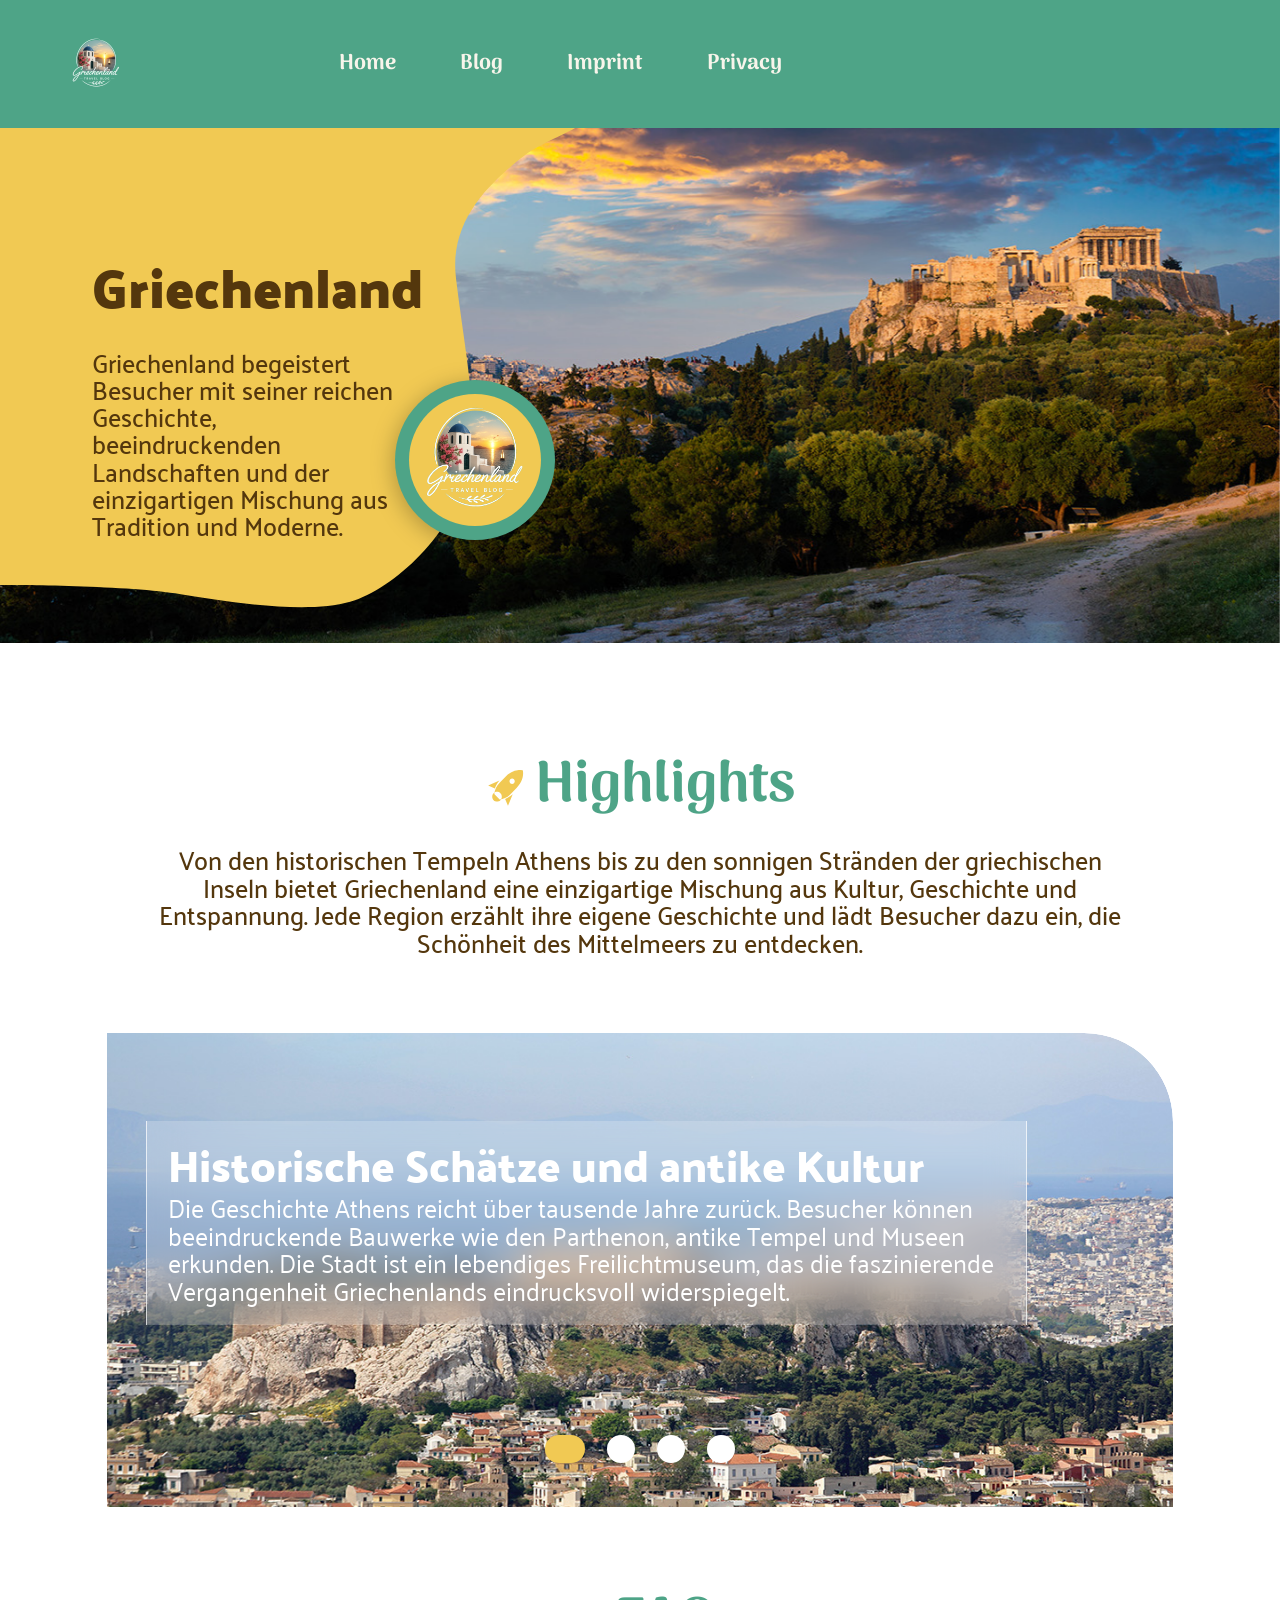
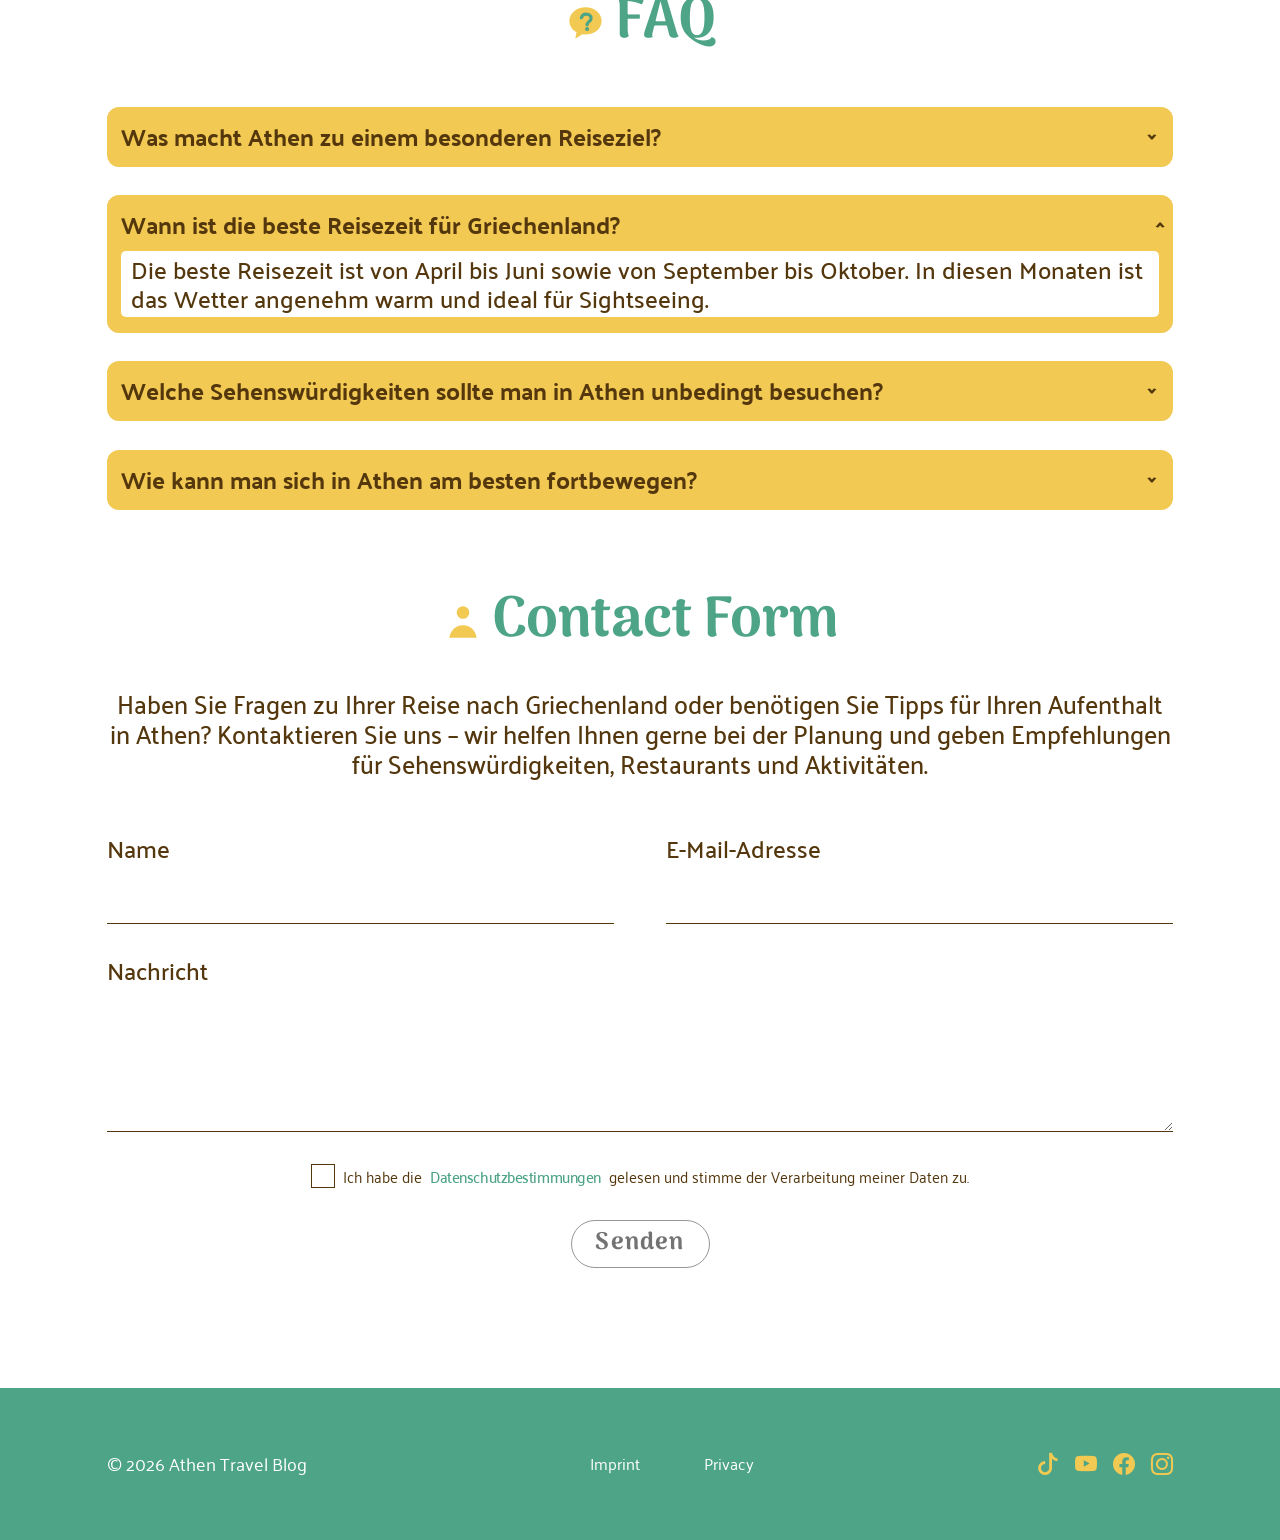
==== index.html @ 3b4e73c2 "Bilder upload, anpassung Index, Imrpint und Privacy neu" ====
<!DOCTYPE html>
<html lang="de">
<head>
  <meta charset="UTF-8">
  <meta name="viewport" content="width=device-width, initial-scale=1.0">
  <meta name="description" content="Griechenland Travel Blog mit Tipps zu Athen, Kultur, Geschichte, Stränden und mediterranem Lebensgefühl.">
  <title>Griechenland Travel Blog</title>
  <link rel="icon" href="img/global/favicon.png" type="image/png">
  <link rel="stylesheet" href="css/style.css">
  <link rel="stylesheet" href="https://cdn.jsdelivr.net/npm/bootstrap-icons@1.11.3/font/bootstrap-icons.css">
  <style>
    /* Layout nur für die Startseite. Farben und Schriften stehen in css/style.css. */
    body {
      overflow-x: hidden;
    }

    .site-header {
      width: 100%;
      height: var(--header-height);
      background: var(--primary-green);
      display: flex;
      align-items: center;
    }

    .header-inner {
      width: min(var(--site-width), calc(100% - 292px));
      margin: 0 auto;
      display: flex;
      align-items: center;
      gap: 102px;
    }

    .logo {
      width: 72px;
      height: 72px;
      display: block;
      flex: 0 0 72px;
    }

    .logo img {
      width: 72px;
      height: 72px;
      object-fit: contain;
    }

    .main-nav {
      display: flex;
      align-items: center;
      gap: 72px;
    }

    .main-nav a {
      position: relative;
      display: inline-flex;
      align-items: center;
      justify-content: center;
      font-family: var(--font-heading);
      font-size: 24px;
      font-weight: 700;
      line-height: 0.8;
      color: var(--cream);
    }

    .main-nav a::after {
      content: "";
      position: absolute;
      left: -3px;
      right: -3px;
      bottom: -8px;
      height: 8px;
      border-bottom: 3px solid var(--primary-yellow);
      border-radius: 50%;
      transform: rotate(4deg) scaleX(0);
      transform-origin: left center;
      transition: transform 180ms ease;
    }

    .main-nav a:hover::after {
      transform: rotate(4deg) scaleX(1);
    }

    main {
      overflow: hidden;
      animation: pageFadeIn 450ms ease-out both;
    }

    @keyframes pageFadeIn {
      from {
        opacity: 0;
        transform: translateY(12px);
      }
      to {
        opacity: 1;
        transform: translateY(0);
      }
    }

    @keyframes heroImageIn {
      from {
        transform: scale(1.04);
      }
      to {
        transform: scale(1);
      }
    }

    @keyframes heroTextIn {
      from {
        opacity: 0;
        transform: translateY(18px);
      }
      to {
        opacity: 1;
        transform: translateY(0);
      }
    }

    @keyframes sectionIn {
      from {
        opacity: 0;
        transform: translateY(20px);
      }
      to {
        opacity: 1;
        transform: translateY(0);
      }
    }

    .home-hero {
      position: relative;
      width: 100vw;
      height: 547px;
      margin-left: calc(50% - 50vw);
      margin-right: calc(50% - 50vw);
      overflow: hidden;
    }

    .home-hero-image {
      position: absolute;
      width: 1440px;
      max-width: none;
      height: 515px;
      left: calc(50% - 720px);
      top: 0;
      object-fit: cover;
      z-index: 1;
      animation: heroImageIn 800ms ease-out both;
    }

    .home-hero-vector {
      position: absolute;
      width: 647px;
      height: 540.14px;
      left: calc(50% - 720px);
      top: 0;
      object-fit: fill;
      z-index: 2;
    }

    .home-hero-vector-mobile {
      display: none;
    }

    .home-hero-content {
      position: absolute;
      z-index: 3;
      left: calc(50% - 720px + 104px);
      top: 143px;
      width: 345px;
      display: flex;
      flex-direction: column;
      align-items: flex-start;
      gap: 32px;
      animation: heroTextIn 600ms ease-out 120ms both;
    }

    .home-hero-content h1 {
      width: 100%;
      font-family: var(--font-display);
      font-weight: 700;
      font-size: 60px;
      line-height: 120%;
      color: var(--secondary-brown);
    }

    .home-hero-content p {
      width: 100%;
      font-weight: 500;
      font-size: 28px;
      line-height: 110%;
    }

    .home-hero-badge {
      position: absolute;
      z-index: 4;
      width: 160px;
      height: 160px;
      left: calc(50% - 720px + 444px);
      top: 284px;
      border-radius: 50%;
      background: var(--primary-green);
      filter: drop-shadow(-2px 4px 10.8px rgba(0, 0, 0, 0.25));
      display: flex;
      align-items: center;
      justify-content: center;
      overflow: hidden;
      animation: heroTextIn 600ms ease-out 220ms both;
    }

    .home-hero-badge img {
      width: 132px;
      height: 132px;
      object-fit: contain;
      border-radius: 50%;
      background: var(--primary-yellow);
    }

    .section {
      padding: 88px 0 0;
      animation: sectionIn 600ms ease-out both;
    }

    .section-small {
      padding: 92px 0 0;
      animation: sectionIn 600ms ease-out both;
    }

    .container {
      width: 100%;
      max-width: var(--site-width);
      margin: 0 auto;
      padding-left: 120px;
      padding-right: 120px;
    }

    .highlights-layout {
      display: flex;
      flex-direction: column;
      align-items: center;
      gap: 88px;
    }

    .highlights-headline-text {
      width: 979px;
      max-width: 100%;
      display: flex;
      flex-direction: column;
      align-items: center;
      gap: 24px;
    }

    .section-title {
      display: flex;
      flex-direction: row;
      align-items: center;
      justify-content: center;
      gap: 8px;
      width: 100%;
    }

    .section-title img {
      width: 48px;
      height: 48px;
      object-fit: contain;
    }

    .section-title h2 {
      color: var(--primary-green);
    }

    .text {
      font-weight: 500;
      line-height: 110%;
    }

    .highlights-intro {
      width: 979px;
      max-width: 100%;
    }

    .highlights-slider {
      position: relative;
      width: 1200px;
      max-width: 100%;
      height: 533px;
      overflow: hidden;
      border-radius: 0 100px 0 0;
    }

    .highlights-slider input[type="radio"] {
      position: absolute;
      left: -9999px;
      opacity: 0;
      pointer-events: none;
    }

    .highlights-slider .carousel-track {
      position: absolute;
      inset: 0;
      z-index: 1;
      display: flex;
      width: 400%;
      height: 100%;
      transition: transform 280ms ease-out;
      transform: translateX(0);
      border-radius: 0 100px 0 0;
      overflow: hidden;
    }

    .highlights-slider .carousel-slide {
      position: relative;
      flex: 0 0 25%;
      width: 25%;
      height: 100%;
      overflow: hidden;
      border-radius: 0 100px 0 0;
    }

    .highlights-slider .carousel-slide img {
      width: 100%;
      height: 100%;
      object-fit: cover;
      border-radius: 0 100px 0 0;
    }

    .highlights-slider .carousel-overlay {
      position: absolute;
      left: 44px;
      top: 99px;
      width: 881px;
      min-height: 229px;
      padding: 16px 24px;
      display: flex;
      flex-direction: column;
      align-items: flex-start;
      gap: 8px;
      background: rgba(255, 255, 255, 0.22);
      backdrop-filter: blur(18px);
      -webkit-backdrop-filter: blur(18px);
      border-left: 1px solid rgba(255, 255, 255, 0.7);
      border-right: 1px solid rgba(255, 255, 255, 0.7);
      z-index: 2;
    }

    .highlights-slider .carousel-overlay h3 {
      max-width: 833px;
      font-family: 'Palanquin Dark', system-ui, sans-serif;
      font-weight: 600;
      font-size: 48px;
      line-height: 100%;
      color: #FFFFFF;
    }

    .highlights-slider .carousel-overlay p {
      max-width: 820px;
      font-family: 'Palanquin', system-ui, sans-serif;
      font-weight: 400;
      font-size: 28px;
      line-height: 110%;
      color: #FFFFFF;
    }

    .highlights-slider .carousel-dots {
      position: absolute;
      left: 50%;
      bottom: 50px;
      transform: translateX(-50%);
      z-index: 5;
      display: flex;
      align-items: center;
      justify-content: center;
      gap: 22px;
      height: 28px;
    }

    .highlights-slider .carousel-dots label {
      display: block;
      width: 28px;
      height: 28px;
      border-radius: 999px;
      background: #FFFFFF;
      cursor: pointer;
      transition: width 200ms ease, background 200ms ease, transform 200ms ease;
    }

    .highlights-slider .carousel-dots label:hover {
      transform: scale(1.08);
    }

    /* CSS-Slider ohne JavaScript */
    .highlights-slider #slide-1:checked ~ .carousel-track {
      transform: translateX(0);
    }

    .highlights-slider #slide-2:checked ~ .carousel-track {
      transform: translateX(-25%);
    }

    .highlights-slider #slide-3:checked ~ .carousel-track {
      transform: translateX(-50%);
    }

    .highlights-slider #slide-4:checked ~ .carousel-track {
      transform: translateX(-75%);
    }

    .highlights-slider #slide-1:checked ~ .carousel-dots label[for="slide-1"],
    .highlights-slider #slide-2:checked ~ .carousel-dots label[for="slide-2"],
    .highlights-slider #slide-3:checked ~ .carousel-dots label[for="slide-3"],
    .highlights-slider #slide-4:checked ~ .carousel-dots label[for="slide-4"] {
      width: 40px;
      border-radius: 20px;
      background: var(--primary-yellow);
      transform: scale(1);
    }

    .faq-list {
      display: flex;
      flex-direction: column;
      gap: 32px;
      margin-top: 56px;
    }

    .faq-item {
      width: 100%;
      background: var(--primary-yellow);
      border-radius: 12px;
      padding: 16px 14px;
      transition: box-shadow 250ms ease, transform 250ms ease;
    }

    .faq-item:hover {
      transform: translateY(-2px);
      box-shadow: 0 8px 20px var(--shadow-green);
    }

    .faq-item summary {
      cursor: pointer;
      list-style: none;
      font-weight: 700;
      line-height: 100%;
      color: var(--secondary-brown);
      display: flex;
      align-items: center;
      justify-content: space-between;
      gap: 52px;
    }

    .faq-item summary::-webkit-details-marker {
      display: none;
    }

    .faq-item summary::after {
      content: "›";
      display: inline-block;
      font-size: 28px;
      line-height: 1;
      transform: rotate(90deg);
      color: var(--secondary-brown);
    }

    .faq-item[open] summary::after {
      transform: rotate(-90deg);
    }

    .faq-answer {
      padding: 0 10px;
      max-height: 0;
      overflow: hidden;
      opacity: 0;
      background: var(--white);
      border-radius: 5px;
      font-weight: 500;
      color: var(--secondary-brown);
      transition: max-height 280ms ease, opacity 280ms ease, margin-top 280ms ease, padding-top 280ms ease, padding-bottom 280ms ease;
    }

    .faq-item[open] .faq-answer {
      max-height: 180px;
      opacity: 1;
      margin-top: 12px;
      padding-top: 4px;
      padding-bottom: 4px;
    }

    .contact-intro {
      width: 1100px;
      max-width: 100%;
      margin: 32px auto 56px;
      line-height: 120%;
    }

    .contact-form {
      width: 1100px;
      max-width: 100%;
      margin: 0 auto;
      display: flex;
      flex-direction: column;
      align-items: center;
      gap: 32px;
    }

    .form-row {
      width: 100%;
      display: grid;
      grid-template-columns: 1fr 1fr;
      gap: 59px;
    }

    .form-field {
      width: 100%;
      display: flex;
      flex-direction: column;
      gap: 17px;
    }

    .form-field label {
      font-weight: 500;
      color: var(--secondary-brown);
    }

    .form-field input,
    .form-field textarea {
      width: 100%;
      border: 0;
      border-bottom: 1px solid var(--secondary-brown);
      border-radius: 0;
      padding: 0 0 14px;
      background: transparent;
      outline: none;
      color: var(--primary-green);
      resize: vertical;
      transition: border-color 220ms ease, box-shadow 220ms ease;
    }

    .form-field input:focus,
    .form-field textarea:focus {
      border-bottom-color: var(--primary-green);
      box-shadow: 0 6px 0 -5px var(--shadow-green);
    }

    .privacy-group {
      display: flex;
      flex-direction: column;
      align-items: center;
      gap: 8px;
      width: 100%;
      text-align: center;
    }

    .privacy-check {
      display: flex;
      align-items: center;
      justify-content: center;
      gap: 8px;
      max-width: 100%;
      font-size: 15px;
      line-height: 120%;
      color: var(--secondary-brown);
      white-space: nowrap;
    }

    .privacy-check input {
      width: 24px;
      height: 24px;
      margin: 0;
      flex: 0 0 24px;
      appearance: none;
      -webkit-appearance: none;
      border: 1px solid var(--secondary-brown);
      border-radius: 0;
      background: transparent;
      cursor: pointer;
      display: inline-grid;
      place-items: center;
      transition: background 180ms ease, border-color 180ms ease;
    }

    .privacy-check input:hover {
      background: var(--primary-yellow);
    }

    .privacy-check input:checked {
      background: var(--primary-green);
      border-color: var(--primary-green);
    }

    .privacy-check input:checked::after {
      content: "";
      width: 11px;
      height: 7px;
      border-left: 2px solid var(--primary-yellow);
      border-bottom: 2px solid var(--primary-yellow);
      transform: rotate(-45deg) translate(1px, -1px);
    }

    .privacy-check input:focus-visible {
      outline: 2px solid var(--primary-yellow);
      outline-offset: 2px;
    }

    .privacy-check span {
      display: flex;
      flex-wrap: nowrap;
      align-items: center;
      gap: 8px;
      min-width: 0;
    }

    .privacy-check a {
      color: var(--primary-green);
      text-decoration: none;
      font-weight: 500;
      letter-spacing: -0.03em;
    }

    .privacy-error {
      display: none;
      font-size: 14px;
      line-height: 120%;
      color: #B9102F;
    }

    /* Fehlermeldung nur nach dem Senden anzeigen */
    .privacy-group:has(input:user-invalid) .privacy-error {
      display: block;
    }

    .form-target {
      position: absolute;
      width: 1px;
      height: 1px;
      border: 0;
      opacity: 0;
      pointer-events: none;
    }

    .form-submit {
      display: flex;
      justify-content: center;
    }

    .site-footer {
      width: 100%;
      min-height: 152px;
      margin-top: 120px;
      padding: 60px 120px;
      background: var(--primary-green);
      display: flex;
      align-items: center;
    }

    .footer-inner {
      width: min(var(--content-width), 100%);
      margin: 0 auto;
      display: flex;
      align-items: center;
      justify-content: space-between;
      gap: 48px;
    }

    .footer-links {
      display: flex;
      align-items: center;
      gap: 72px;
    }

    .footer-copy {
      color: var(--white);
      font-size: 18px;
      line-height: 1.2;
    }

    .footer-links a {
      color: var(--white);
      font-size: 16px;
      font-weight: 400;
      line-height: 1.2;
    }

    .footer-socials {
      display: flex;
      align-items: center;
      gap: 16px;
    }

    .footer-socials a {
      color: var(--primary-yellow);
      font-size: 22px;
      line-height: 1;
    }

    .mobile-menu {
      display: none;
    }

    .mobile-menu a {
      color: var(--primary-green);
      line-height: 1;
      text-decoration: none;
    }

    .sr-only {
      position: absolute;
      width: 1px;
      height: 1px;
      padding: 0;
      margin: -1px;
      overflow: hidden;
      clip: rect(0, 0, 0, 0);
      white-space: nowrap;
      border: 0;
    }

    /* Tablet: alles bewegt sich weich zwischen Desktop und Mobile */
    @media (min-width: 501px) and (max-width: 1439px) {
      .header-inner {
        width: calc(100% - clamp(48px, 10vw, 292px));
        gap: clamp(24px, 7.08vw, 102px);
      }

      .logo,
      .logo img {
        width: clamp(56px, 5vw, 72px);
        height: clamp(56px, 5vw, 72px);
        flex-basis: clamp(56px, 5vw, 72px);
      }

      .main-nav {
        gap: clamp(18px, 5vw, 72px);
      }

      .main-nav a {
        font-size: clamp(18px, 1.67vw, 24px);
      }

      .home-hero-image {
        width: 100vw;
        left: 0;
      }

      .home-hero-vector {
        width: clamp(430px, 44.93vw, 647px);
        height: clamp(430px, 37.51vw, 540.14px);
        left: 0;
      }

      .home-hero-content {
        left: clamp(32px, 7.22vw, 104px);
        top: clamp(96px, 9.93vw, 143px);
        width: clamp(260px, 23.95vw, 345px);
        gap: clamp(18px, 2.22vw, 32px);
      }

      .home-hero-content h1 {
        font-size: clamp(40px, 4.17vw, 60px);
      }

      .home-hero-content p {
        font-size: clamp(20px, 1.94vw, 28px);
      }

      .home-hero-badge {
        left: clamp(330px, 30.83vw, 444px);
        top: clamp(140px, 19.72vw, 284px);
      }

      .section {
        padding-top: clamp(64px, 6.11vw, 88px);
      }

      .section-small {
        padding-top: clamp(72px, 6.39vw, 92px);
      }

      .container {
        padding-left: clamp(24px, 8.33vw, 120px);
        padding-right: clamp(24px, 8.33vw, 120px);
      }

      .highlights-layout {
        gap: clamp(40px, 6.11vw, 88px);
      }

      .highlights-headline-text,
      .highlights-intro {
        width: min(979px, 100%);
      }

      .section-title img {
        width: clamp(40px, 3.33vw, 48px);
        height: clamp(40px, 3.33vw, 48px);
      }

      .section-title h2 {
        font-size: clamp(40px, 4.44vw, 64px);
      }

      .text {
        font-size: clamp(20px, 1.95vw, 28px);
      }

      .highlights-slider {
        width: 100%;
        height: clamp(420px, 37.02vw, 533px);
        border-radius: 0 clamp(56px, 6.94vw, 100px) 0 0;
      }

      .highlights-slider .carousel-track,
      .highlights-slider .carousel-slide,
      .highlights-slider .carousel-slide img {
        border-radius: 0 clamp(56px, 6.94vw, 100px) 0 0;
      }

      .highlights-slider .carousel-overlay {
        left: clamp(20px, 3.05vw, 44px);
        top: clamp(56px, 6.88vw, 99px);
        width: min(881px, calc(100% - clamp(40px, 6.1vw, 88px)));
        min-height: auto;
        padding: clamp(16px, 1.67vw, 24px);
      }

      .highlights-slider .carousel-overlay h3 {
        max-width: 100%;
        font-size: clamp(30px, 3.33vw, 48px);
      }

      .highlights-slider .carousel-overlay p {
        max-width: 100%;
        font-size: clamp(18px, 1.95vw, 28px);
      }

      .highlights-slider .carousel-dots {
        bottom: clamp(28px, 3.47vw, 50px);
      }

      .faq-list {
        gap: clamp(20px, 2.22vw, 32px);
        margin-top: clamp(36px, 3.89vw, 56px);
      }

      .contact-intro,
      .contact-form {
        width: min(1100px, 100%);
      }

      .form-row {
        gap: clamp(32px, 4.1vw, 59px);
      }

      .site-footer {
        padding-left: clamp(32px, 8.33vw, 120px);
        padding-right: clamp(32px, 8.33vw, 120px);
      }

      .footer-inner {
        gap: clamp(24px, 3.33vw, 48px);
      }

      .footer-links {
        gap: clamp(24px, 5vw, 72px);
      }
    }

    /* Kleine Tablets: Formular und Footer dürfen umbrechen */
    @media (min-width: 501px) and (max-width: 760px) {
      .form-row {
        grid-template-columns: 1fr;
      }

      .privacy-check {
        align-items: flex-start;
        text-align: left;
        white-space: normal;
      }

      .privacy-check span {
        flex-wrap: wrap;
      }

      .footer-inner {
        flex-wrap: wrap;
        justify-content: center;
        text-align: center;
      }

      .footer-links {
        justify-content: center;
      }
    }

    /* Mobile Design */
    @media (max-width: 500px) {
      body {
        padding-bottom: 88px;
      }

      .site-header {
        height: 70px;
        min-height: 70px;
        width: 100vw;
        margin-left: calc(50% - 50vw);
        margin-right: calc(50% - 50vw);
        box-sizing: border-box;
        padding: 5px 16px;
        justify-content: center;
      }

      .header-inner {
        width: 100%;
        height: 60px;
        max-width: none;
        flex-direction: row;
        align-items: center;
        justify-content: center;
        gap: 0;
      }

      .logo,
      .logo img {
        width: 56px;
        height: 56px;
        flex-basis: 56px;
      }

      .main-nav {
        display: none;
      }

      main {
        display: flex;
        flex-direction: column;
        align-items: center;
        gap: 80px;
        width: 100%;
      }

      .section,
      .section-small {
        width: 100%;
        padding-top: 0;
      }

      .container {
        width: min(100%, 375px);
        max-width: 375px;
        padding-left: 20px;
        padding-right: 20px;
      }

      .home-hero {
        width: 100vw;
        height: 515px;
        overflow: hidden;
      }

      .home-hero-image {
        width: 100vw;
        max-width: none;
        height: 520px;
        left: 0;
        top: 0;
        object-fit: cover;
        object-position: center top;
      }

      .home-hero-vector {
        width: 222px;
        height: 299px;
        left: 0;
        top: 0;
        max-width: none;
        object-fit: fill;
        object-position: left top;
        z-index: 2;
      }

      .home-hero-vector-desktop {
        display: none;
      }

      .home-hero-vector-mobile {
        display: block;
      }

      .home-hero-content {
        display: none;
      }

      .home-hero-badge {
        left: calc(50% - 80px - 36.5px);
        top: 23.5%;
      }

      .highlights-layout {
        width: 100%;
        gap: 32px;
      }

      .highlights-headline-text {
        width: 335px;
        gap: 0;
      }

      .highlights-intro {
        display: none;
      }

      .section-title {
        min-height: 40px;
      }

      .section-title img {
        width: 40px;
        height: 40px;
      }

      .section-title h2 {
        font-size: 40px;
        line-height: 120%;
      }

      .highlights-slider {
        width: 335px;
        height: 533px;
        border-radius: 0 100px 0 0;
      }

      .highlights-slider .carousel-track,
      .highlights-slider .carousel-slide,
      .highlights-slider .carousel-slide img {
        border-radius: 0 100px 0 0;
      }

      .highlights-slider .carousel-overlay {
        left: 14px;
        right: auto;
        top: 94px;
        width: 307px;
        min-height: 190px;
        padding: 16px;
        gap: 8px;
        background: rgba(255, 255, 255, 0.1);
      }

      .highlights-slider .carousel-overlay h3 {
        max-width: 275px;
        font-size: 28px;
        line-height: 100%;
      }

      .highlights-slider .carousel-overlay p {
        max-width: 275px;
        font-size: 20px;
        line-height: 110%;
      }

      .highlights-slider .carousel-dots {
        bottom: 28px;
      }

      #faq .container,
      #contact .container {
        width: min(100%, 375px);
        max-width: 375px;
      }

      .faq-list {
        width: 335px;
        gap: 16px;
        margin-top: 32px;
      }

      .faq-item {
        min-height: 70px;
        padding: 16px 14px;
      }

      .faq-item summary {
        align-items: flex-start;
        gap: 8px;
        font-size: 16px;
        line-height: 120%;
      }

      .faq-item summary::after,
      .faq-item[open] summary::after {
        width: 24px;
        flex: 0 0 24px;
        font-size: 24px;
        transform: rotate(90deg);
      }

      .faq-answer,
      .faq-item[open] .faq-answer {
        display: none;
      }

      .contact-intro {
        display: none;
      }

      .contact-form {
        width: 338px;
        max-width: 100%;
        gap: 32px;
        margin-top: 32px;
      }

      .form-row {
        display: flex;
        flex-direction: column;
        gap: 32px;
      }

      .form-field {
        gap: 17px;
      }

      .form-field label,
      .form-field input,
      .form-field textarea {
        font-size: 24px;
        line-height: 120%;
      }

      .form-field input,
      .form-field textarea {
        min-height: 31px;
        padding-bottom: 0;
      }

      .form-field textarea {
        height: 31px;
        resize: none;
      }

      .privacy-check {
        justify-content: flex-start;
        width: 335px;
        white-space: normal;
        text-align: left;
      }

      .privacy-check span {
        flex-wrap: wrap;
        gap: 0 8px;
      }

      .site-footer {
        min-height: 134px;
        margin-top: 80px;
        padding: 30px 24px;
        align-items: flex-end;
      }

      .footer-inner {
        width: 100%;
        display: grid;
        grid-template-columns: minmax(0, 147px) minmax(0, 153px);
        grid-template-rows: auto auto;
        align-items: end;
        justify-content: space-between;
        gap: 8px 44px;
        text-align: left;
      }

      .footer-links {
        grid-column: 1;
        grid-row: 1;
        flex-direction: column;
        align-items: flex-start;
        gap: 8px;
      }

      .footer-copy {
        grid-column: 1;
        grid-row: 2;
        font-size: 16px;
        text-align: left;
      }

      .footer-links a {
        font-size: 16px;
        text-align: left;
      }

      .footer-socials {
        grid-column: 2;
        grid-row: 1 / 3;
        align-self: end;
        justify-self: end;
        gap: 16px;
      }

      .footer-socials a {
        font-size: 24px;
      }

      .mobile-menu {
        position: fixed;
        left: 0;
        bottom: 0;
        z-index: 20;
        width: 100%;
        height: 88px;
        display: flex;
        align-items: center;
        justify-content: center;
        padding: 24px 25px;
        background: var(--primary-yellow);
      }

      .mobile-menu-inner {
        width: 304px;
        height: 40px;
        display: flex;
        align-items: center;
        justify-content: space-between;
      }

      .mobile-menu a {
        width: 40px;
        height: 40px;
        display: inline-flex;
        align-items: center;
        justify-content: center;
      }

      .mobile-menu i {
        font-size: 34px;
        color: var(--primary-green);
      }
    }

    @media (max-width: 420px) {
      .privacy-check {
        font-size: 14px;
      }
    }

    @media (prefers-reduced-motion: reduce) {
      *,
      *::before,
      *::after {
        animation-duration: 0.01ms !important;
        animation-iteration-count: 1 !important;
        scroll-behavior: auto !important;
        transition-duration: 0.01ms !important;
      }
    }
  </style>
</head>
<body>

  <header class="site-header">
    <div class="header-inner">
      <a class="logo" href="index.html" aria-label="Zur Startseite">
        <img src="img/global/logo-circle.png" alt="Griechenland Travel Blog Logo">
      </a>

      <nav class="main-nav" aria-label="Hauptnavigation">
        <a href="index.html">Home</a>
        <a href="article01.html">Blog</a>
        <a href="imprint.html">Imprint</a>
        <a href="privacy.html">Privacy</a>
      </nav>
    </div>
  </header>

  <main>
    <section class="home-hero" aria-labelledby="hero-title">
      <picture>
        <source media="(max-width: 500px)" srcset="img/index/hero-athens-mob.jpg">
        <img class="home-hero-image" src="img/index/hero-athens.jpg" alt="Blick auf Athen in Griechenland">
      </picture>
      <img class="home-hero-vector home-hero-vector-desktop" src="img/index/Vector16.svg" alt="" aria-hidden="true">
      <img class="home-hero-vector home-hero-vector-mobile" src="img/index/Vector17.svg" alt="" aria-hidden="true">

      <div class="home-hero-content">
        <h1 id="hero-title">Griechenland</h1>
        <p>Griechenland begeistert Besucher mit seiner reichen Geschichte, beeindruckenden Landschaften und der einzigartigen Mischung aus Tradition und Moderne.</p>
      </div>

      <div class="home-hero-badge" aria-hidden="true">
        <img src="img/global/logo-circle.png" alt="">
      </div>
    </section>

    <section id="highlights" class="section" aria-labelledby="highlights-title">
      <div class="container highlights-layout">
        <div class="highlights-headline-text">
          <div class="section-title highlights-title">
            <img src="img/global/icon-rocket.svg" alt="" aria-hidden="true">
            <h2 id="highlights-title">Highlights</h2>
          </div>

          <p class="text text-lg highlights-intro text-center">Von den historischen Tempeln Athens bis zu den sonnigen Stränden der griechischen Inseln bietet Griechenland eine einzigartige Mischung aus Kultur, Geschichte und Entspannung. Jede Region erzählt ihre eigene Geschichte und lädt Besucher dazu ein, die Schönheit des Mittelmeers zu entdecken.</p>
        </div>

        <div class="highlights-slider" role="region" aria-label="Highlights Slider">
          <input type="radio" name="highlights-slider" id="slide-1" checked>
          <input type="radio" name="highlights-slider" id="slide-2">
          <input type="radio" name="highlights-slider" id="slide-3">
          <input type="radio" name="highlights-slider" id="slide-4">

          <div class="carousel-track">
            <article class="carousel-slide">
              <img src="img/index/highlight-athens-01.jpg" alt="Historische Orte in Athen">
              <div class="carousel-overlay">
                <h3>Historische Schätze und antike Kultur</h3>
                <p>Die Geschichte Athens reicht über tausende Jahre zurück. Besucher können beeindruckende Bauwerke wie den Parthenon, antike Tempel und Museen erkunden. Die Stadt ist ein lebendiges Freilichtmuseum, das die faszinierende Vergangenheit Griechenlands eindrucksvoll widerspiegelt.</p>
              </div>
            </article>

            <article class="carousel-slide">
              <img src="img/index/highlight-athens-02.jpg" alt="Griechische Küche in Athen">
              <div class="carousel-overlay">
                <h3>Die faszinierendsten Orte in Athen</h3>
                <p>Von antiken Sehenswürdigkeiten wie der Akropolis bis zu lebhaften Märkten und traditionellen Tavernen bietet Athen unvergessliche Erlebnisse für Reisende, die Geschichte, Kultur und mediterranes Leben lieben.</p>
              </div>
            </article>

            <article class="carousel-slide">
              <img src="img/index/highlight-athens-03.jpg" alt="Antike Kultur und historische Schätze in Athen">
              <div class="carousel-overlay">
                <h3>Kulinarische Highlights in Athen</h3>
                <p>Athen ist ein Paradies für Feinschmecker. Von traditionellen Tavernen bis zu modernen Restaurants können Besucher die Vielfalt der griechischen Küche entdecken. Frischer Fisch, Olivenöl, mediterrane Gewürze und regionale Spezialitäten machen jede Mahlzeit zu einem besonderen Erlebnis.</p>
              </div>
            </article>

            <article class="carousel-slide">
              <img src="img/index/highlight-athens-04.jpg" alt="Strand in Griechenland mit klarem Wasser">
              <div class="carousel-overlay">
                <h3>Entspannung an den schönsten Stränden Griechenlands</h3>
                <p>Neben kulturellen Sehenswürdigkeiten bietet Griechenland auch traumhafte Strände mit kristallklarem Wasser und sonnigem Klima. Ob an der Athener Riviera oder auf den umliegenden Inseln – hier finden Reisende perfekte Orte zum Entspannen, Schwimmen und Genießen der mediterranen Natur.</p>
              </div>
            </article>
          </div>

          <div class="carousel-dots" aria-label="Slider Navigation">
            <label for="slide-1"><span class="sr-only">Slide 1 anzeigen</span></label>
            <label for="slide-2"><span class="sr-only">Slide 2 anzeigen</span></label>
            <label for="slide-3"><span class="sr-only">Slide 3 anzeigen</span></label>
            <label for="slide-4"><span class="sr-only">Slide 4 anzeigen</span></label>
          </div>
        </div>
      </div>
    </section>

    <section id="faq" class="section-small" aria-labelledby="faq-title">
      <div class="container">
        <div class="section-title">
          <img src="img/global/icone-faq.svg" alt="" aria-hidden="true">
          <h2 id="faq-title">FAQ</h2>
        </div>

        <div class="faq-list">
          <details class="faq-item">
            <summary>Was macht Athen zu einem besonderen Reiseziel?</summary>
            <p class="faq-answer">Athen verbindet antike Geschichte mit modernem Stadtleben. Besucher können berühmte Sehenswürdigkeiten wie die Akropolis entdecken und gleichzeitig das mediterrane Lebensgefühl genießen.</p>
          </details>

          <details class="faq-item" open>
            <summary>Wann ist die beste Reisezeit für Griechenland?</summary>
            <p class="faq-answer">Die beste Reisezeit ist von April bis Juni sowie von September bis Oktober. In diesen Monaten ist das Wetter angenehm warm und ideal für Sightseeing.</p>
          </details>

          <details class="faq-item">
            <summary>Welche Sehenswürdigkeiten sollte man in Athen unbedingt besuchen?</summary>
            <p class="faq-answer">Zu den wichtigsten Sehenswürdigkeiten gehören die Akropolis, das Akropolis-Museum, die Altstadt Plaka und der Tempel des Olympischen Zeus.</p>
          </details>

          <details class="faq-item">
            <summary>Wie kann man sich in Athen am besten fortbewegen?</summary>
            <p class="faq-answer">Die Metro ist das schnellste und einfachste Verkehrsmittel in Athen. Viele Sehenswürdigkeiten im Zentrum lassen sich auch gut zu Fuß erreichen.</p>
          </details>
        </div>
      </div>
    </section>

    <section id="contact" class="section" aria-labelledby="contact-title">
      <div class="container">
        <div class="section-title">
          <img src="img/global/icon-contact.svg" alt="" aria-hidden="true">
          <h2 id="contact-title">Contact Form</h2>
        </div>

        <p class="text text-lg text-center contact-intro">Haben Sie Fragen zu Ihrer Reise nach Griechenland oder benötigen Sie Tipps für Ihren Aufenthalt in Athen? Kontaktieren Sie uns – wir helfen Ihnen gerne bei der Planung und geben Empfehlungen für Sehenswürdigkeiten, Restaurants und Aktivitäten.</p>

        <form class="contact-form" action="#" method="post" target="contact-submit-target">
          <div class="form-row">
            <div class="form-field">
              <label for="name">Name</label>
              <input id="name" name="name" type="text" autocomplete="name">
            </div>

            <div class="form-field">
              <label for="email">E-Mail-Adresse</label>
              <input id="email" name="email" type="email" autocomplete="email">
            </div>
          </div>

          <div class="form-field">
            <label for="message">Nachricht</label>
            <textarea id="message" name="message" rows="4"></textarea>
          </div>

          <div class="privacy-group">
            <label class="privacy-check" for="privacy">
              <input id="privacy" name="privacy" type="checkbox" required>
              <span>Ich habe die <a href="privacy.html">Datenschutzbestimmungen</a> gelesen und stimme der Verarbeitung meiner Daten zu.</span>
            </label>
            <p class="privacy-error" id="privacy-error">Bitte akzeptieren Sie die Datenschutzbestimmungen.</p>
          </div>

          <div class="form-submit">
            <button class="btn-secondary" type="submit">Senden</button>
          </div>
        </form>
        <iframe class="form-target" name="contact-submit-target" title="Formularziel"></iframe>
      </div>
    </section>
  </main>

  <footer class="site-footer">
    <div class="footer-inner">
      <div class="footer-copy">
        © 2026 Athen Travel Blog
      </div>

      <div class="footer-links">
        <a href="imprint.html">Imprint</a>
        <a href="privacy.html">Privacy</a>
      </div>

      <div class="footer-socials" aria-label="Social Media Links">
        <a href="#" aria-label="TikTok"><i class="bi bi-tiktok"></i></a>
        <a href="#" aria-label="YouTube"><i class="bi bi-youtube"></i></a>
        <a href="#" aria-label="Facebook"><i class="bi bi-facebook"></i></a>
        <a href="#" aria-label="Instagram"><i class="bi bi-instagram"></i></a>
      </div>
    </div>
  </footer>

  <nav class="mobile-menu" aria-label="Mobile Navigation">
    <div class="mobile-menu-inner">
      <a href="index.html" aria-label="Home"><i class="bi bi-house-door-fill"></i></a>
      <a href="#highlights" aria-label="Highlights"><i class="bi bi-rocket-takeoff-fill"></i></a>
      <a href="#faq" aria-label="FAQ"><i class="bi bi-question-circle-fill"></i></a>
      <a href="#contact" aria-label="Contact"><i class="bi bi-person-lines-fill"></i></a>
    </div>
  </nav>

</body>
</html>
---- css/style.css ----
/* =========================================================
   Travel Blog - Globale Basisdatei
   Nur globale Schriften, Farben, Typografie und kleine Resets.
   Seitenlayout, Cards, Slider, Header, Footer und Mobile-Styles
   kommen direkt in die jeweilige HTML-Datei.
========================================================= */

/* =========================================================
   1. Fonts
========================================================= */

@import url("https://fonts.googleapis.com/css2?family=Arima:wght@400;500;600;700&family=Palanquin:wght@400;500;600;700&family=Palanquin+Dark:wght@600;700&display=swap");

/* =========================================================
   2. Farben & Schriftvariablen
========================================================= */

:root {
  --primary-green: #4EA487;
  --primary-yellow: #F1C953;
  --secondary-brown: #54370D;
  --cream: #F8F5EB;
  --white: #FFFFFF;
  --black: #000000;
  --dark: #3D3D3D;
  --gray: #737373;
  --light-gray: #EEEDEB;

  --hover-green: #2D5F4F;
  --shadow-green: rgba(78, 164, 135, 0.3);

  --site-width: 1440px;
  --content-width: 1200px;
  --header-height: 128px;
  --section-gap: 88px;

  --font-heading: "Arima", serif;
  --font-body: "Palanquin", sans-serif;
  --font-display: "Palanquin Dark", sans-serif;
}

/* =========================================================
   3. Minimaler Reset
========================================================= */

* {
  box-sizing: border-box;
}

html {
  scroll-behavior: smooth;
}

/* =========================================================
   4. Globale Layout-Basis
========================================================= */

body {
  margin: 0;
  background: var(--white);
  color: var(--secondary-brown);
  font-family: var(--font-body);
  font-size: 24px;
  font-weight: 400;
  line-height: 1.2;
}

.site-header,
header {
  width: 100%;
  min-height: var(--header-height);
  background-color: var(--primary-green);
  box-sizing: border-box;
  font-family: var(--font-heading);
  font-size: 24px;
  font-weight: 700;
}

.site-nav,
nav {
  display: flex;
  align-items: center;
  gap: 102px;
  width: min(100%, var(--site-width));
  margin: 0 auto;
  padding: 28px 120px;
  box-sizing: border-box;
}

.site-nav ul,
nav ul {
  display: flex;
  align-items: center;
  gap: 72px;
  padding: 0;
  margin: 0;
  list-style: none;
}

.site-nav img,
nav img,
.site-logo {
  width: 72px;
  height: 72px;
  object-fit: contain;
}

.site-main,
main {
  width: 100%;
}

.section-padding {
  padding: 128px 120px;
}

.section-stack {
  display: flex;
  flex-direction: column;
  gap: var(--section-gap);
}

.container {
  width: min(100%, var(--content-width));
  margin: 0 auto;
}

.site-footer,
footer {
  display: flex;
  align-items: center;
  width: 100%;
  min-height: 152px;
  padding: 60px 120px;
  box-sizing: border-box;
  background-color: var(--primary-green);
  color: var(--white);
  font-family: var(--font-body);
  font-size: 18px;
  font-weight: 400;
}

.footer-inner,
.footer-section {
  display: flex;
  justify-content: space-between;
  align-items: center;
  gap: 72px;
  width: min(100%, var(--content-width));
  margin: 0 auto;
}

.footer-links,
.copyrights {
  display: flex;
  align-items: center;
  gap: 72px;
}

.social-media,
.social-links {
  display: flex;
  align-items: center;
  gap: 16px;
}

.social-media-logo,
.social-icon {
  width: 32px;
  height: 32px;
  object-fit: contain;
}

img,
svg,
video {
  max-width: 100%;
  display: block;
}

a {
  color: inherit;
  text-decoration: none;
}

button,
input,
textarea,
select {
  font: inherit;
}

p,
h1,
h2,
h3,
h4,
h5,
h6 {
  margin: 0;
}

/* =========================================================
   5. Globale Typografie Desktop
========================================================= */

h1,
.h1 {
  font-family: var(--font-heading);
  font-size: 64px;
  font-weight: 700;
  line-height: 1.2;
}

h2,
.h2 {
  font-family: var(--font-heading);
  font-size: 52px;
  font-weight: 700;
  line-height: 1.2;
}

h3,
.h3 {
  font-family: var(--font-display);
  font-size: 48px;
  font-weight: 600;
  line-height: 1;
}

h4,
.h4 {
  font-family: var(--font-heading);
  font-size: 32px;
  font-weight: 700;
  line-height: 1.2;
}

.text-xl {
  font-family: var(--font-body);
  font-size: 28px;
  font-weight: 500;
  line-height: 1.1;
}

.text-lg {
  font-family: var(--font-body);
  font-size: 24px;
  font-weight: 400;
  line-height: 1.2;
}

.text-md {
  font-family: var(--font-body);
  font-size: 18px;
  font-weight: 400;
  line-height: 1.2;
}

.text-sm {
  font-family: var(--font-body);
  font-size: 16px;
  font-weight: 400;
  line-height: 1.2;
}

.text-xs {
  font-family: var(--font-body);
  font-size: 15px;
  font-weight: 400;
  line-height: 1.2;
}

.nav-link,
.link {
  color: var(--cream);
  text-decoration: none;
  transition: color 200ms ease;
}

.nav-link:hover,
.link:hover {
  color: var(--primary-yellow);
  cursor: pointer;
}

.author-name {
  font-weight: 700;
}

.text-highlight {
  font-family: var(--font-body);
  font-size: 40px;
  font-weight: 600;
  line-height: 1.2;
}

.text-subheadline {
  font-family: var(--font-body);
  font-size: 32px;
  font-weight: 400;
  line-height: 1.2;
}

/* =========================================================
   6. Globale Farbklassen
========================================================= */

.color-green {
  color: var(--primary-green);
}

.color-yellow {
  color: var(--primary-yellow);
}

.color-brown {
  color: var(--secondary-brown);
}

.color-cream {
  color: var(--cream);
}

.color-white {
  color: var(--white);
}

.color-dark {
  color: var(--dark);
}

.bg-green {
  background-color: var(--primary-green);
}

.bg-yellow {
  background-color: var(--primary-yellow);
}

.bg-brown {
  background-color: var(--secondary-brown);
}

.bg-cream {
  background-color: var(--cream);
}

.bg-white {
  background-color: var(--white);
}

.bg-light-gray {
  background-color: var(--light-gray);
}

/* =========================================================
   7. Globale Hilfsklassen
========================================================= */

.font-heading {
  font-family: var(--font-heading);
}

.font-body {
  font-family: var(--font-body);
}

.font-display {
  font-family: var(--font-display);
}

.text-center {
  text-align: center;
}

.text-left {
  text-align: left;
}

.text-right {
  text-align: right;
}

.flex {
  display: flex;
}

.flex-column {
  display: flex;
  flex-direction: column;
}

.align-center {
  align-items: center;
}

.justify-center {
  justify-content: center;
}

.justify-between {
  justify-content: space-between;
}

.gap-16 {
  gap: 16px;
}

.gap-32 {
  gap: 32px;
}

.gap-40 {
  gap: 40px;
}

.gap-48 {
  gap: 48px;
}

.gap-72 {
  gap: 72px;
}

.gap-88 {
  gap: 88px;
}

.avatar-img {
  width: 120px;
  height: 120px;
  object-fit: cover;
  border-radius: 50%;
}

.btn-primary,
.share-btn {
  display: inline-flex;
  justify-content: center;
  align-items: center;
  gap: 8px;
  width: 158px;
  height: 48px;
  padding: 0 24px;
  border: none;
  border-radius: 40px;
  background-color: var(--primary-green);
  color: var(--primary-yellow);
  font-family: var(--font-heading);
  font-size: 24px;
  font-weight: 700;
  line-height: 1.2;
  letter-spacing: 0.05em;
  cursor: pointer;
  transition: background-color 200ms ease, box-shadow 200ms ease, text-shadow 200ms ease;
}

.btn-primary:hover,
.share-btn:hover {
  background-color: var(--hover-green);
  box-shadow: 0 4px 4px var(--shadow-green);
  text-shadow: -2px 2px 4px rgba(0, 0, 0, 0.25);
}

.btn-secondary,
.btn-inactive {
  display: inline-flex;
  justify-content: center;
  align-items: center;
  width: 139px;
  height: 48px;
  padding: 0 24px;
  border: 1px solid rgba(48, 48, 48, 0.5);
  border-radius: 40px;
  background-color: transparent;
  color: var(--gray);
  font-family: var(--font-heading);
  font-size: 24px;
  font-weight: 700;
  line-height: 1.2;
  letter-spacing: 0.05em;
  cursor: pointer;
  transition: background-color 200ms ease, color 200ms ease, box-shadow 200ms ease, text-shadow 200ms ease;
}

.btn-secondary:hover,
.btn-inactive:hover {
  border-color: var(--primary-green);
  background-color: var(--primary-green);
  color: var(--primary-yellow);
  box-shadow: 0 4px 4px var(--shadow-green);
  text-shadow: -2px 2px 4px rgba(0, 0, 0, 0.25);
}
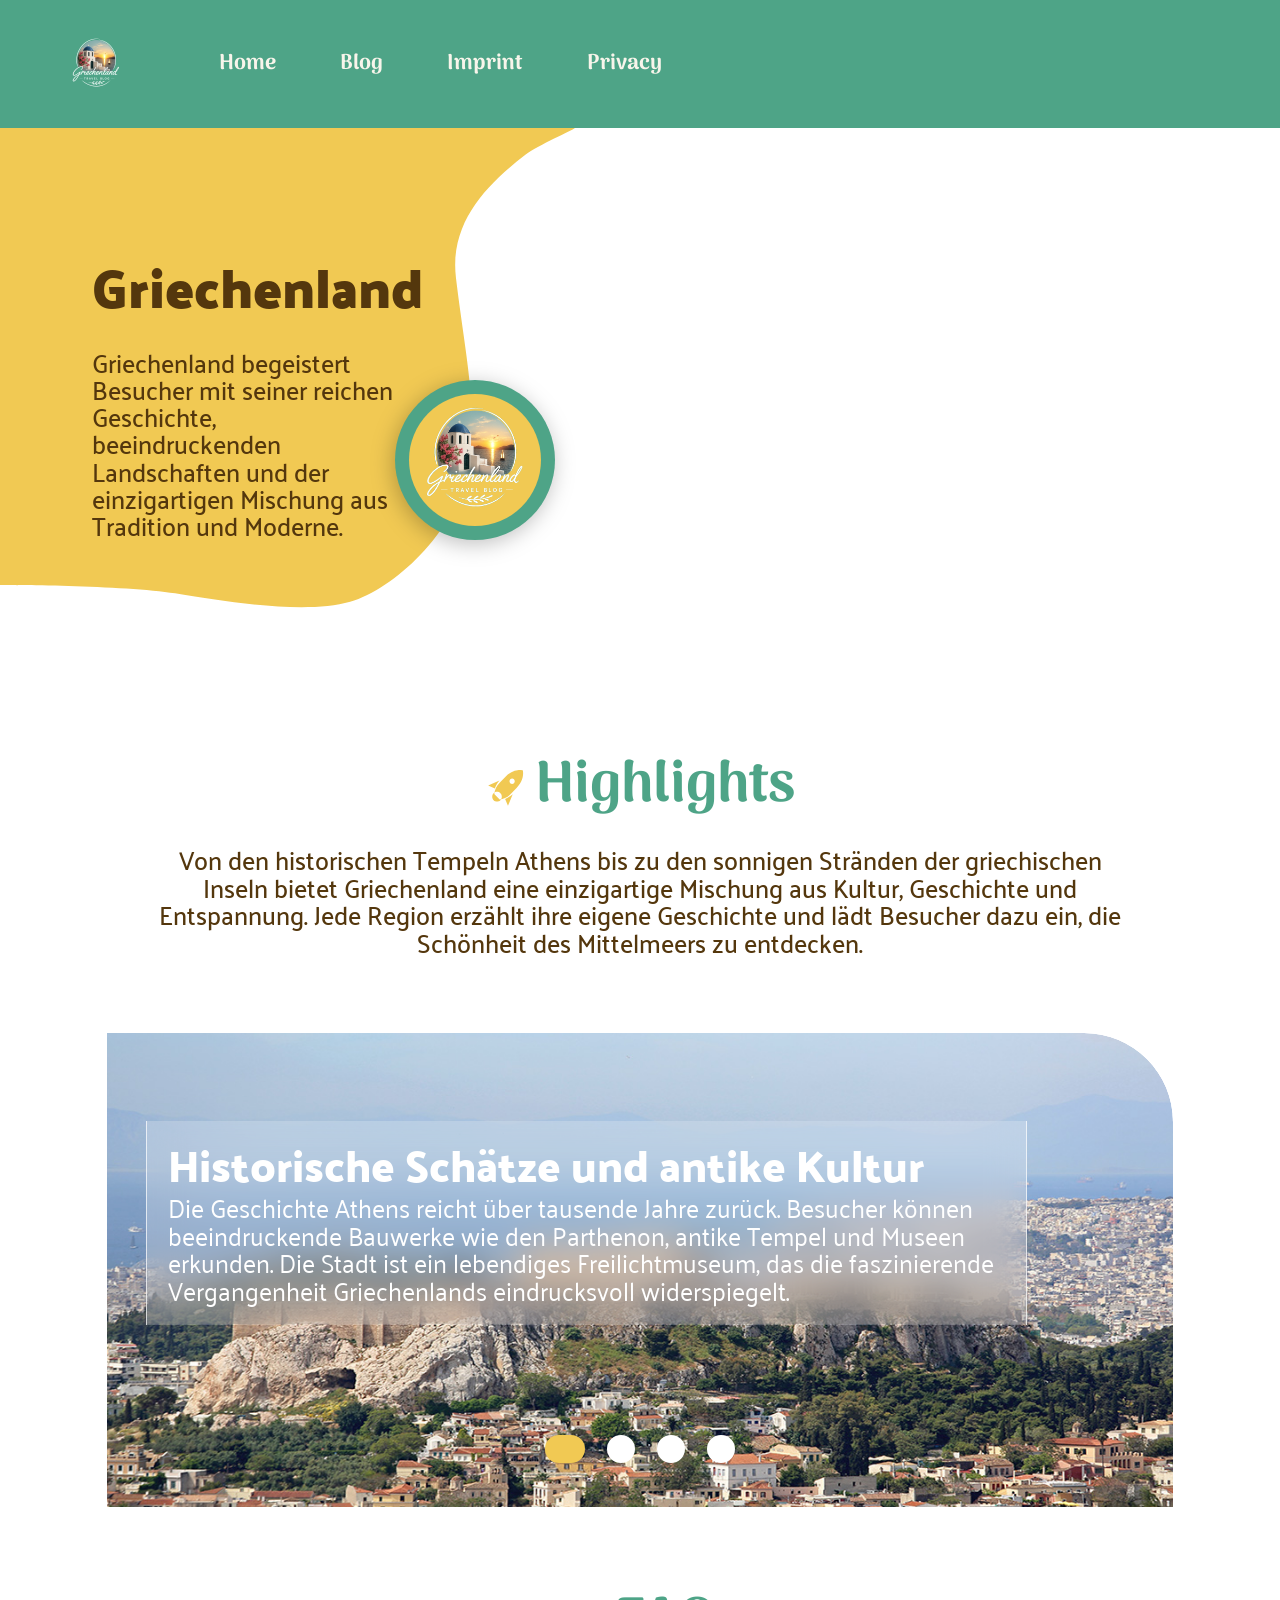
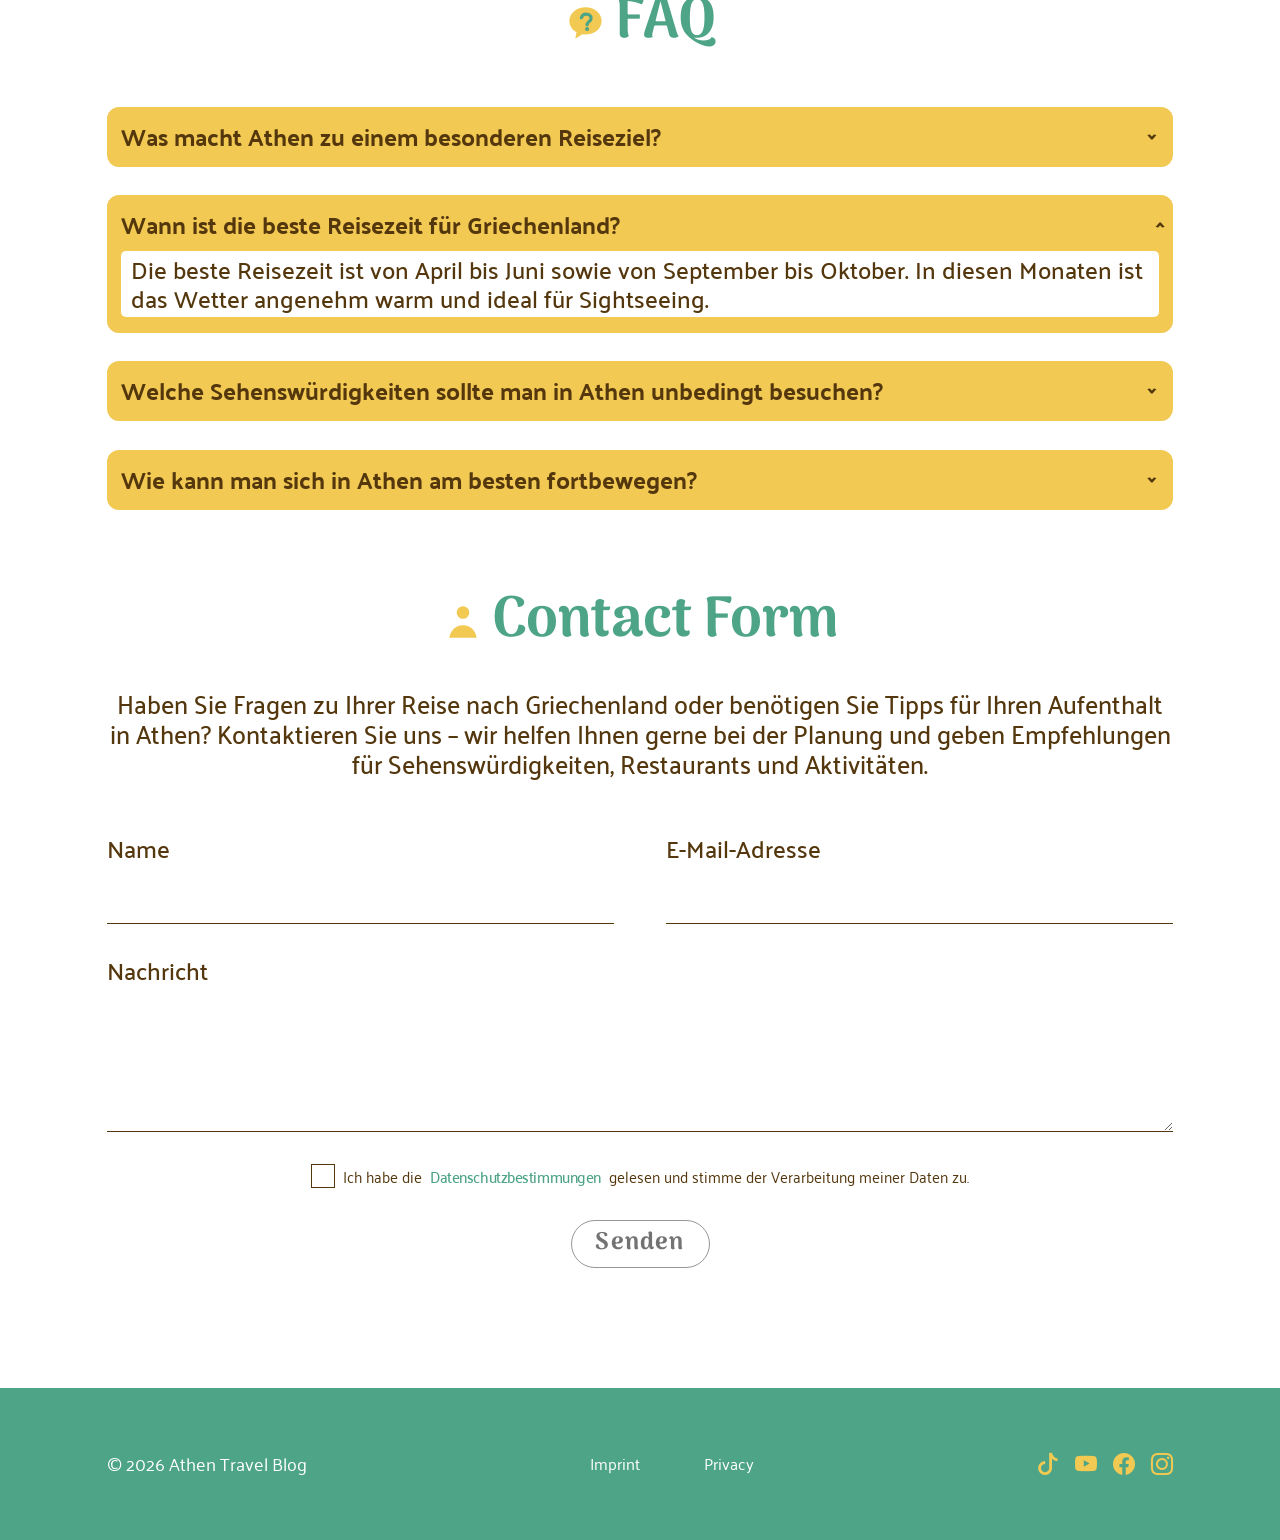
==== commit a7ed1608: "style CSS Anpassung" ====
--- a/index.html
+++ b/index.html
@@ -6,1252 +6,10 @@
   <meta name="description" content="Griechenland Travel Blog mit Tipps zu Athen, Kultur, Geschichte, Stränden und mediterranem Lebensgefühl.">
   <title>Griechenland Travel Blog</title>
   <link rel="icon" href="img/global/favicon.png" type="image/png">
+  <link rel="stylesheet" href="https://cdn.jsdelivr.net/npm/bootstrap-icons@1.11.3/font/bootstrap-icons.css">
   <link rel="stylesheet" href="css/style.css">
-  <link rel="stylesheet" href="https://cdn.jsdelivr.net/npm/bootstrap-icons@1.11.3/font/bootstrap-icons.css">
-  <style>
-    /* Layout nur für die Startseite. Farben und Schriften stehen in css/style.css. */
-    body {
-      overflow-x: hidden;
-    }
-
-    .site-header {
-      width: 100%;
-      height: var(--header-height);
-      background: var(--primary-green);
-      display: flex;
-      align-items: center;
-    }
-
-    .header-inner {
-      width: min(var(--site-width), calc(100% - 292px));
-      margin: 0 auto;
-      display: flex;
-      align-items: center;
-      gap: 102px;
-    }
-
-    .logo {
-      width: 72px;
-      height: 72px;
-      display: block;
-      flex: 0 0 72px;
-    }
-
-    .logo img {
-      width: 72px;
-      height: 72px;
-      object-fit: contain;
-    }
-
-    .main-nav {
-      display: flex;
-      align-items: center;
-      gap: 72px;
-    }
-
-    .main-nav a {
-      position: relative;
-      display: inline-flex;
-      align-items: center;
-      justify-content: center;
-      font-family: var(--font-heading);
-      font-size: 24px;
-      font-weight: 700;
-      line-height: 0.8;
-      color: var(--cream);
-    }
-
-    .main-nav a::after {
-      content: "";
-      position: absolute;
-      left: -3px;
-      right: -3px;
-      bottom: -8px;
-      height: 8px;
-      border-bottom: 3px solid var(--primary-yellow);
-      border-radius: 50%;
-      transform: rotate(4deg) scaleX(0);
-      transform-origin: left center;
-      transition: transform 180ms ease;
-    }
-
-    .main-nav a:hover::after {
-      transform: rotate(4deg) scaleX(1);
-    }
-
-    main {
-      overflow: hidden;
-      animation: pageFadeIn 450ms ease-out both;
-    }
-
-    @keyframes pageFadeIn {
-      from {
-        opacity: 0;
-        transform: translateY(12px);
-      }
-      to {
-        opacity: 1;
-        transform: translateY(0);
-      }
-    }
-
-    @keyframes heroImageIn {
-      from {
-        transform: scale(1.04);
-      }
-      to {
-        transform: scale(1);
-      }
-    }
-
-    @keyframes heroTextIn {
-      from {
-        opacity: 0;
-        transform: translateY(18px);
-      }
-      to {
-        opacity: 1;
-        transform: translateY(0);
-      }
-    }
-
-    @keyframes sectionIn {
-      from {
-        opacity: 0;
-        transform: translateY(20px);
-      }
-      to {
-        opacity: 1;
-        transform: translateY(0);
-      }
-    }
-
-    .home-hero {
-      position: relative;
-      width: 100vw;
-      height: 547px;
-      margin-left: calc(50% - 50vw);
-      margin-right: calc(50% - 50vw);
-      overflow: hidden;
-    }
-
-    .home-hero-image {
-      position: absolute;
-      width: 1440px;
-      max-width: none;
-      height: 515px;
-      left: calc(50% - 720px);
-      top: 0;
-      object-fit: cover;
-      z-index: 1;
-      animation: heroImageIn 800ms ease-out both;
-    }
-
-    .home-hero-vector {
-      position: absolute;
-      width: 647px;
-      height: 540.14px;
-      left: calc(50% - 720px);
-      top: 0;
-      object-fit: fill;
-      z-index: 2;
-    }
-
-    .home-hero-vector-mobile {
-      display: none;
-    }
-
-    .home-hero-content {
-      position: absolute;
-      z-index: 3;
-      left: calc(50% - 720px + 104px);
-      top: 143px;
-      width: 345px;
-      display: flex;
-      flex-direction: column;
-      align-items: flex-start;
-      gap: 32px;
-      animation: heroTextIn 600ms ease-out 120ms both;
-    }
-
-    .home-hero-content h1 {
-      width: 100%;
-      font-family: var(--font-display);
-      font-weight: 700;
-      font-size: 60px;
-      line-height: 120%;
-      color: var(--secondary-brown);
-    }
-
-    .home-hero-content p {
-      width: 100%;
-      font-weight: 500;
-      font-size: 28px;
-      line-height: 110%;
-    }
-
-    .home-hero-badge {
-      position: absolute;
-      z-index: 4;
-      width: 160px;
-      height: 160px;
-      left: calc(50% - 720px + 444px);
-      top: 284px;
-      border-radius: 50%;
-      background: var(--primary-green);
-      filter: drop-shadow(-2px 4px 10.8px rgba(0, 0, 0, 0.25));
-      display: flex;
-      align-items: center;
-      justify-content: center;
-      overflow: hidden;
-      animation: heroTextIn 600ms ease-out 220ms both;
-    }
-
-    .home-hero-badge img {
-      width: 132px;
-      height: 132px;
-      object-fit: contain;
-      border-radius: 50%;
-      background: var(--primary-yellow);
-    }
-
-    .section {
-      padding: 88px 0 0;
-      animation: sectionIn 600ms ease-out both;
-    }
-
-    .section-small {
-      padding: 92px 0 0;
-      animation: sectionIn 600ms ease-out both;
-    }
-
-    .container {
-      width: 100%;
-      max-width: var(--site-width);
-      margin: 0 auto;
-      padding-left: 120px;
-      padding-right: 120px;
-    }
-
-    .highlights-layout {
-      display: flex;
-      flex-direction: column;
-      align-items: center;
-      gap: 88px;
-    }
-
-    .highlights-headline-text {
-      width: 979px;
-      max-width: 100%;
-      display: flex;
-      flex-direction: column;
-      align-items: center;
-      gap: 24px;
-    }
-
-    .section-title {
-      display: flex;
-      flex-direction: row;
-      align-items: center;
-      justify-content: center;
-      gap: 8px;
-      width: 100%;
-    }
-
-    .section-title img {
-      width: 48px;
-      height: 48px;
-      object-fit: contain;
-    }
-
-    .section-title h2 {
-      color: var(--primary-green);
-    }
-
-    .text {
-      font-weight: 500;
-      line-height: 110%;
-    }
-
-    .highlights-intro {
-      width: 979px;
-      max-width: 100%;
-    }
-
-    .highlights-slider {
-      position: relative;
-      width: 1200px;
-      max-width: 100%;
-      height: 533px;
-      overflow: hidden;
-      border-radius: 0 100px 0 0;
-    }
-
-    .highlights-slider input[type="radio"] {
-      position: absolute;
-      left: -9999px;
-      opacity: 0;
-      pointer-events: none;
-    }
-
-    .highlights-slider .carousel-track {
-      position: absolute;
-      inset: 0;
-      z-index: 1;
-      display: flex;
-      width: 400%;
-      height: 100%;
-      transition: transform 280ms ease-out;
-      transform: translateX(0);
-      border-radius: 0 100px 0 0;
-      overflow: hidden;
-    }
-
-    .highlights-slider .carousel-slide {
-      position: relative;
-      flex: 0 0 25%;
-      width: 25%;
-      height: 100%;
-      overflow: hidden;
-      border-radius: 0 100px 0 0;
-    }
-
-    .highlights-slider .carousel-slide img {
-      width: 100%;
-      height: 100%;
-      object-fit: cover;
-      border-radius: 0 100px 0 0;
-    }
-
-    .highlights-slider .carousel-overlay {
-      position: absolute;
-      left: 44px;
-      top: 99px;
-      width: 881px;
-      min-height: 229px;
-      padding: 16px 24px;
-      display: flex;
-      flex-direction: column;
-      align-items: flex-start;
-      gap: 8px;
-      background: rgba(255, 255, 255, 0.22);
-      backdrop-filter: blur(18px);
-      -webkit-backdrop-filter: blur(18px);
-      border-left: 1px solid rgba(255, 255, 255, 0.7);
-      border-right: 1px solid rgba(255, 255, 255, 0.7);
-      z-index: 2;
-    }
-
-    .highlights-slider .carousel-overlay h3 {
-      max-width: 833px;
-      font-family: 'Palanquin Dark', system-ui, sans-serif;
-      font-weight: 600;
-      font-size: 48px;
-      line-height: 100%;
-      color: #FFFFFF;
-    }
-
-    .highlights-slider .carousel-overlay p {
-      max-width: 820px;
-      font-family: 'Palanquin', system-ui, sans-serif;
-      font-weight: 400;
-      font-size: 28px;
-      line-height: 110%;
-      color: #FFFFFF;
-    }
-
-    .highlights-slider .carousel-dots {
-      position: absolute;
-      left: 50%;
-      bottom: 50px;
-      transform: translateX(-50%);
-      z-index: 5;
-      display: flex;
-      align-items: center;
-      justify-content: center;
-      gap: 22px;
-      height: 28px;
-    }
-
-    .highlights-slider .carousel-dots label {
-      display: block;
-      width: 28px;
-      height: 28px;
-      border-radius: 999px;
-      background: #FFFFFF;
-      cursor: pointer;
-      transition: width 200ms ease, background 200ms ease, transform 200ms ease;
-    }
-
-    .highlights-slider .carousel-dots label:hover {
-      transform: scale(1.08);
-    }
-
-    /* CSS-Slider ohne JavaScript */
-    .highlights-slider #slide-1:checked ~ .carousel-track {
-      transform: translateX(0);
-    }
-
-    .highlights-slider #slide-2:checked ~ .carousel-track {
-      transform: translateX(-25%);
-    }
-
-    .highlights-slider #slide-3:checked ~ .carousel-track {
-      transform: translateX(-50%);
-    }
-
-    .highlights-slider #slide-4:checked ~ .carousel-track {
-      transform: translateX(-75%);
-    }
-
-    .highlights-slider #slide-1:checked ~ .carousel-dots label[for="slide-1"],
-    .highlights-slider #slide-2:checked ~ .carousel-dots label[for="slide-2"],
-    .highlights-slider #slide-3:checked ~ .carousel-dots label[for="slide-3"],
-    .highlights-slider #slide-4:checked ~ .carousel-dots label[for="slide-4"] {
-      width: 40px;
-      border-radius: 20px;
-      background: var(--primary-yellow);
-      transform: scale(1);
-    }
-
-    .faq-list {
-      display: flex;
-      flex-direction: column;
-      gap: 32px;
-      margin-top: 56px;
-    }
-
-    .faq-item {
-      width: 100%;
-      background: var(--primary-yellow);
-      border-radius: 12px;
-      padding: 16px 14px;
-      transition: box-shadow 250ms ease, transform 250ms ease;
-    }
-
-    .faq-item:hover {
-      transform: translateY(-2px);
-      box-shadow: 0 8px 20px var(--shadow-green);
-    }
-
-    .faq-item summary {
-      cursor: pointer;
-      list-style: none;
-      font-weight: 700;
-      line-height: 100%;
-      color: var(--secondary-brown);
-      display: flex;
-      align-items: center;
-      justify-content: space-between;
-      gap: 52px;
-    }
-
-    .faq-item summary::-webkit-details-marker {
-      display: none;
-    }
-
-    .faq-item summary::after {
-      content: "›";
-      display: inline-block;
-      font-size: 28px;
-      line-height: 1;
-      transform: rotate(90deg);
-      color: var(--secondary-brown);
-    }
-
-    .faq-item[open] summary::after {
-      transform: rotate(-90deg);
-    }
-
-    .faq-answer {
-      padding: 0 10px;
-      max-height: 0;
-      overflow: hidden;
-      opacity: 0;
-      background: var(--white);
-      border-radius: 5px;
-      font-weight: 500;
-      color: var(--secondary-brown);
-      transition: max-height 280ms ease, opacity 280ms ease, margin-top 280ms ease, padding-top 280ms ease, padding-bottom 280ms ease;
-    }
-
-    .faq-item[open] .faq-answer {
-      max-height: 180px;
-      opacity: 1;
-      margin-top: 12px;
-      padding-top: 4px;
-      padding-bottom: 4px;
-    }
-
-    .contact-intro {
-      width: 1100px;
-      max-width: 100%;
-      margin: 32px auto 56px;
-      line-height: 120%;
-    }
-
-    .contact-form {
-      width: 1100px;
-      max-width: 100%;
-      margin: 0 auto;
-      display: flex;
-      flex-direction: column;
-      align-items: center;
-      gap: 32px;
-    }
-
-    .form-row {
-      width: 100%;
-      display: grid;
-      grid-template-columns: 1fr 1fr;
-      gap: 59px;
-    }
-
-    .form-field {
-      width: 100%;
-      display: flex;
-      flex-direction: column;
-      gap: 17px;
-    }
-
-    .form-field label {
-      font-weight: 500;
-      color: var(--secondary-brown);
-    }
-
-    .form-field input,
-    .form-field textarea {
-      width: 100%;
-      border: 0;
-      border-bottom: 1px solid var(--secondary-brown);
-      border-radius: 0;
-      padding: 0 0 14px;
-      background: transparent;
-      outline: none;
-      color: var(--primary-green);
-      resize: vertical;
-      transition: border-color 220ms ease, box-shadow 220ms ease;
-    }
-
-    .form-field input:focus,
-    .form-field textarea:focus {
-      border-bottom-color: var(--primary-green);
-      box-shadow: 0 6px 0 -5px var(--shadow-green);
-    }
-
-    .privacy-group {
-      display: flex;
-      flex-direction: column;
-      align-items: center;
-      gap: 8px;
-      width: 100%;
-      text-align: center;
-    }
-
-    .privacy-check {
-      display: flex;
-      align-items: center;
-      justify-content: center;
-      gap: 8px;
-      max-width: 100%;
-      font-size: 15px;
-      line-height: 120%;
-      color: var(--secondary-brown);
-      white-space: nowrap;
-    }
-
-    .privacy-check input {
-      width: 24px;
-      height: 24px;
-      margin: 0;
-      flex: 0 0 24px;
-      appearance: none;
-      -webkit-appearance: none;
-      border: 1px solid var(--secondary-brown);
-      border-radius: 0;
-      background: transparent;
-      cursor: pointer;
-      display: inline-grid;
-      place-items: center;
-      transition: background 180ms ease, border-color 180ms ease;
-    }
-
-    .privacy-check input:hover {
-      background: var(--primary-yellow);
-    }
-
-    .privacy-check input:checked {
-      background: var(--primary-green);
-      border-color: var(--primary-green);
-    }
-
-    .privacy-check input:checked::after {
-      content: "";
-      width: 11px;
-      height: 7px;
-      border-left: 2px solid var(--primary-yellow);
-      border-bottom: 2px solid var(--primary-yellow);
-      transform: rotate(-45deg) translate(1px, -1px);
-    }
-
-    .privacy-check input:focus-visible {
-      outline: 2px solid var(--primary-yellow);
-      outline-offset: 2px;
-    }
-
-    .privacy-check span {
-      display: flex;
-      flex-wrap: nowrap;
-      align-items: center;
-      gap: 8px;
-      min-width: 0;
-    }
-
-    .privacy-check a {
-      color: var(--primary-green);
-      text-decoration: none;
-      font-weight: 500;
-      letter-spacing: -0.03em;
-    }
-
-    .privacy-error {
-      display: none;
-      font-size: 14px;
-      line-height: 120%;
-      color: #B9102F;
-    }
-
-    /* Fehlermeldung nur nach dem Senden anzeigen */
-    .privacy-group:has(input:user-invalid) .privacy-error {
-      display: block;
-    }
-
-    .form-target {
-      position: absolute;
-      width: 1px;
-      height: 1px;
-      border: 0;
-      opacity: 0;
-      pointer-events: none;
-    }
-
-    .form-submit {
-      display: flex;
-      justify-content: center;
-    }
-
-    .site-footer {
-      width: 100%;
-      min-height: 152px;
-      margin-top: 120px;
-      padding: 60px 120px;
-      background: var(--primary-green);
-      display: flex;
-      align-items: center;
-    }
-
-    .footer-inner {
-      width: min(var(--content-width), 100%);
-      margin: 0 auto;
-      display: flex;
-      align-items: center;
-      justify-content: space-between;
-      gap: 48px;
-    }
-
-    .footer-links {
-      display: flex;
-      align-items: center;
-      gap: 72px;
-    }
-
-    .footer-copy {
-      color: var(--white);
-      font-size: 18px;
-      line-height: 1.2;
-    }
-
-    .footer-links a {
-      color: var(--white);
-      font-size: 16px;
-      font-weight: 400;
-      line-height: 1.2;
-    }
-
-    .footer-socials {
-      display: flex;
-      align-items: center;
-      gap: 16px;
-    }
-
-    .footer-socials a {
-      color: var(--primary-yellow);
-      font-size: 22px;
-      line-height: 1;
-    }
-
-    .mobile-menu {
-      display: none;
-    }
-
-    .mobile-menu a {
-      color: var(--primary-green);
-      line-height: 1;
-      text-decoration: none;
-    }
-
-    .sr-only {
-      position: absolute;
-      width: 1px;
-      height: 1px;
-      padding: 0;
-      margin: -1px;
-      overflow: hidden;
-      clip: rect(0, 0, 0, 0);
-      white-space: nowrap;
-      border: 0;
-    }
-
-    /* Tablet: alles bewegt sich weich zwischen Desktop und Mobile */
-    @media (min-width: 501px) and (max-width: 1439px) {
-      .header-inner {
-        width: calc(100% - clamp(48px, 10vw, 292px));
-        gap: clamp(24px, 7.08vw, 102px);
-      }
-
-      .logo,
-      .logo img {
-        width: clamp(56px, 5vw, 72px);
-        height: clamp(56px, 5vw, 72px);
-        flex-basis: clamp(56px, 5vw, 72px);
-      }
-
-      .main-nav {
-        gap: clamp(18px, 5vw, 72px);
-      }
-
-      .main-nav a {
-        font-size: clamp(18px, 1.67vw, 24px);
-      }
-
-      .home-hero-image {
-        width: 100vw;
-        left: 0;
-      }
-
-      .home-hero-vector {
-        width: clamp(430px, 44.93vw, 647px);
-        height: clamp(430px, 37.51vw, 540.14px);
-        left: 0;
-      }
-
-      .home-hero-content {
-        left: clamp(32px, 7.22vw, 104px);
-        top: clamp(96px, 9.93vw, 143px);
-        width: clamp(260px, 23.95vw, 345px);
-        gap: clamp(18px, 2.22vw, 32px);
-      }
-
-      .home-hero-content h1 {
-        font-size: clamp(40px, 4.17vw, 60px);
-      }
-
-      .home-hero-content p {
-        font-size: clamp(20px, 1.94vw, 28px);
-      }
-
-      .home-hero-badge {
-        left: clamp(330px, 30.83vw, 444px);
-        top: clamp(140px, 19.72vw, 284px);
-      }
-
-      .section {
-        padding-top: clamp(64px, 6.11vw, 88px);
-      }
-
-      .section-small {
-        padding-top: clamp(72px, 6.39vw, 92px);
-      }
-
-      .container {
-        padding-left: clamp(24px, 8.33vw, 120px);
-        padding-right: clamp(24px, 8.33vw, 120px);
-      }
-
-      .highlights-layout {
-        gap: clamp(40px, 6.11vw, 88px);
-      }
-
-      .highlights-headline-text,
-      .highlights-intro {
-        width: min(979px, 100%);
-      }
-
-      .section-title img {
-        width: clamp(40px, 3.33vw, 48px);
-        height: clamp(40px, 3.33vw, 48px);
-      }
-
-      .section-title h2 {
-        font-size: clamp(40px, 4.44vw, 64px);
-      }
-
-      .text {
-        font-size: clamp(20px, 1.95vw, 28px);
-      }
-
-      .highlights-slider {
-        width: 100%;
-        height: clamp(420px, 37.02vw, 533px);
-        border-radius: 0 clamp(56px, 6.94vw, 100px) 0 0;
-      }
-
-      .highlights-slider .carousel-track,
-      .highlights-slider .carousel-slide,
-      .highlights-slider .carousel-slide img {
-        border-radius: 0 clamp(56px, 6.94vw, 100px) 0 0;
-      }
-
-      .highlights-slider .carousel-overlay {
-        left: clamp(20px, 3.05vw, 44px);
-        top: clamp(56px, 6.88vw, 99px);
-        width: min(881px, calc(100% - clamp(40px, 6.1vw, 88px)));
-        min-height: auto;
-        padding: clamp(16px, 1.67vw, 24px);
-      }
-
-      .highlights-slider .carousel-overlay h3 {
-        max-width: 100%;
-        font-size: clamp(30px, 3.33vw, 48px);
-      }
-
-      .highlights-slider .carousel-overlay p {
-        max-width: 100%;
-        font-size: clamp(18px, 1.95vw, 28px);
-      }
-
-      .highlights-slider .carousel-dots {
-        bottom: clamp(28px, 3.47vw, 50px);
-      }
-
-      .faq-list {
-        gap: clamp(20px, 2.22vw, 32px);
-        margin-top: clamp(36px, 3.89vw, 56px);
-      }
-
-      .contact-intro,
-      .contact-form {
-        width: min(1100px, 100%);
-      }
-
-      .form-row {
-        gap: clamp(32px, 4.1vw, 59px);
-      }
-
-      .site-footer {
-        padding-left: clamp(32px, 8.33vw, 120px);
-        padding-right: clamp(32px, 8.33vw, 120px);
-      }
-
-      .footer-inner {
-        gap: clamp(24px, 3.33vw, 48px);
-      }
-
-      .footer-links {
-        gap: clamp(24px, 5vw, 72px);
-      }
-    }
-
-    /* Kleine Tablets: Formular und Footer dürfen umbrechen */
-    @media (min-width: 501px) and (max-width: 760px) {
-      .form-row {
-        grid-template-columns: 1fr;
-      }
-
-      .privacy-check {
-        align-items: flex-start;
-        text-align: left;
-        white-space: normal;
-      }
-
-      .privacy-check span {
-        flex-wrap: wrap;
-      }
-
-      .footer-inner {
-        flex-wrap: wrap;
-        justify-content: center;
-        text-align: center;
-      }
-
-      .footer-links {
-        justify-content: center;
-      }
-    }
-
-    /* Mobile Design */
-    @media (max-width: 500px) {
-      body {
-        padding-bottom: 88px;
-      }
-
-      .site-header {
-        height: 70px;
-        min-height: 70px;
-        width: 100vw;
-        margin-left: calc(50% - 50vw);
-        margin-right: calc(50% - 50vw);
-        box-sizing: border-box;
-        padding: 5px 16px;
-        justify-content: center;
-      }
-
-      .header-inner {
-        width: 100%;
-        height: 60px;
-        max-width: none;
-        flex-direction: row;
-        align-items: center;
-        justify-content: center;
-        gap: 0;
-      }
-
-      .logo,
-      .logo img {
-        width: 56px;
-        height: 56px;
-        flex-basis: 56px;
-      }
-
-      .main-nav {
-        display: none;
-      }
-
-      main {
-        display: flex;
-        flex-direction: column;
-        align-items: center;
-        gap: 80px;
-        width: 100%;
-      }
-
-      .section,
-      .section-small {
-        width: 100%;
-        padding-top: 0;
-      }
-
-      .container {
-        width: min(100%, 375px);
-        max-width: 375px;
-        padding-left: 20px;
-        padding-right: 20px;
-      }
-
-      .home-hero {
-        width: 100vw;
-        height: 515px;
-        overflow: hidden;
-      }
-
-      .home-hero-image {
-        width: 100vw;
-        max-width: none;
-        height: 520px;
-        left: 0;
-        top: 0;
-        object-fit: cover;
-        object-position: center top;
-      }
-
-      .home-hero-vector {
-        width: 222px;
-        height: 299px;
-        left: 0;
-        top: 0;
-        max-width: none;
-        object-fit: fill;
-        object-position: left top;
-        z-index: 2;
-      }
-
-      .home-hero-vector-desktop {
-        display: none;
-      }
-
-      .home-hero-vector-mobile {
-        display: block;
-      }
-
-      .home-hero-content {
-        display: none;
-      }
-
-      .home-hero-badge {
-        left: calc(50% - 80px - 36.5px);
-        top: 23.5%;
-      }
-
-      .highlights-layout {
-        width: 100%;
-        gap: 32px;
-      }
-
-      .highlights-headline-text {
-        width: 335px;
-        gap: 0;
-      }
-
-      .highlights-intro {
-        display: none;
-      }
-
-      .section-title {
-        min-height: 40px;
-      }
-
-      .section-title img {
-        width: 40px;
-        height: 40px;
-      }
-
-      .section-title h2 {
-        font-size: 40px;
-        line-height: 120%;
-      }
-
-      .highlights-slider {
-        width: 335px;
-        height: 533px;
-        border-radius: 0 100px 0 0;
-      }
-
-      .highlights-slider .carousel-track,
-      .highlights-slider .carousel-slide,
-      .highlights-slider .carousel-slide img {
-        border-radius: 0 100px 0 0;
-      }
-
-      .highlights-slider .carousel-overlay {
-        left: 14px;
-        right: auto;
-        top: 94px;
-        width: 307px;
-        min-height: 190px;
-        padding: 16px;
-        gap: 8px;
-        background: rgba(255, 255, 255, 0.1);
-      }
-
-      .highlights-slider .carousel-overlay h3 {
-        max-width: 275px;
-        font-size: 28px;
-        line-height: 100%;
-      }
-
-      .highlights-slider .carousel-overlay p {
-        max-width: 275px;
-        font-size: 20px;
-        line-height: 110%;
-      }
-
-      .highlights-slider .carousel-dots {
-        bottom: 28px;
-      }
-
-      #faq .container,
-      #contact .container {
-        width: min(100%, 375px);
-        max-width: 375px;
-      }
-
-      .faq-list {
-        width: 335px;
-        gap: 16px;
-        margin-top: 32px;
-      }
-
-      .faq-item {
-        min-height: 70px;
-        padding: 16px 14px;
-      }
-
-      .faq-item summary {
-        align-items: flex-start;
-        gap: 8px;
-        font-size: 16px;
-        line-height: 120%;
-      }
-
-      .faq-item summary::after,
-      .faq-item[open] summary::after {
-        width: 24px;
-        flex: 0 0 24px;
-        font-size: 24px;
-        transform: rotate(90deg);
-      }
-
-      .faq-answer,
-      .faq-item[open] .faq-answer {
-        display: none;
-      }
-
-      .contact-intro {
-        display: none;
-      }
-
-      .contact-form {
-        width: 338px;
-        max-width: 100%;
-        gap: 32px;
-        margin-top: 32px;
-      }
-
-      .form-row {
-        display: flex;
-        flex-direction: column;
-        gap: 32px;
-      }
-
-      .form-field {
-        gap: 17px;
-      }
-
-      .form-field label,
-      .form-field input,
-      .form-field textarea {
-        font-size: 24px;
-        line-height: 120%;
-      }
-
-      .form-field input,
-      .form-field textarea {
-        min-height: 31px;
-        padding-bottom: 0;
-      }
-
-      .form-field textarea {
-        height: 31px;
-        resize: none;
-      }
-
-      .privacy-check {
-        justify-content: flex-start;
-        width: 335px;
-        white-space: normal;
-        text-align: left;
-      }
-
-      .privacy-check span {
-        flex-wrap: wrap;
-        gap: 0 8px;
-      }
-
-      .site-footer {
-        min-height: 134px;
-        margin-top: 80px;
-        padding: 30px 24px;
-        align-items: flex-end;
-      }
-
-      .footer-inner {
-        width: 100%;
-        display: grid;
-        grid-template-columns: minmax(0, 147px) minmax(0, 153px);
-        grid-template-rows: auto auto;
-        align-items: end;
-        justify-content: space-between;
-        gap: 8px 44px;
-        text-align: left;
-      }
-
-      .footer-links {
-        grid-column: 1;
-        grid-row: 1;
-        flex-direction: column;
-        align-items: flex-start;
-        gap: 8px;
-      }
-
-      .footer-copy {
-        grid-column: 1;
-        grid-row: 2;
-        font-size: 16px;
-        text-align: left;
-      }
-
-      .footer-links a {
-        font-size: 16px;
-        text-align: left;
-      }
-
-      .footer-socials {
-        grid-column: 2;
-        grid-row: 1 / 3;
-        align-self: end;
-        justify-self: end;
-        gap: 16px;
-      }
-
-      .footer-socials a {
-        font-size: 24px;
-      }
-
-      .mobile-menu {
-        position: fixed;
-        left: 0;
-        bottom: 0;
-        z-index: 20;
-        width: 100%;
-        height: 88px;
-        display: flex;
-        align-items: center;
-        justify-content: center;
-        padding: 24px 25px;
-        background: var(--primary-yellow);
-      }
-
-      .mobile-menu-inner {
-        width: 304px;
-        height: 40px;
-        display: flex;
-        align-items: center;
-        justify-content: space-between;
-      }
-
-      .mobile-menu a {
-        width: 40px;
-        height: 40px;
-        display: inline-flex;
-        align-items: center;
-        justify-content: center;
-      }
-
-      .mobile-menu i {
-        font-size: 34px;
-        color: var(--primary-green);
-      }
-    }
-
-    @media (max-width: 420px) {
-      .privacy-check {
-        font-size: 14px;
-      }
-    }
-
-    @media (prefers-reduced-motion: reduce) {
-      *,
-      *::before,
-      *::after {
-        animation-duration: 0.01ms !important;
-        animation-iteration-count: 1 !important;
-        scroll-behavior: auto !important;
-        transition-duration: 0.01ms !important;
-      }
-    }
-  </style>
 </head>
-<body>
+<body class="home-page">
 
   <header class="site-header">
     <div class="header-inner">
--- a/css/style.css
+++ b/css/style.css
@@ -2,7 +2,7 @@
    Travel Blog - Globale Basisdatei
    Nur globale Schriften, Farben, Typografie und kleine Resets.
    Seitenlayout, Cards, Slider, Header, Footer und Mobile-Styles
-   kommen direkt in die jeweilige HTML-Datei.
+   liegen gesammelt in dieser CSS-Datei.
 ========================================================= */
 
 /* =========================================================
@@ -491,4 +491,1590 @@
   color: var(--primary-yellow);
   box-shadow: 0 4px 4px var(--shadow-green);
   text-shadow: -2px 2px 4px rgba(0, 0, 0, 0.25);
-}+}
+
+/* =========================================================
+   Seitenstyles aus index, imprint und privacy
+========================================================= */
+
+/* index.html */
+    /* Layout nur für die Startseite. Farben und Schriften stehen in css/style.css. */
+    body {
+      overflow-x: hidden;
+    }
+
+    .site-header {
+      width: 100%;
+      height: var(--header-height);
+      background: var(--primary-green);
+      display: flex;
+      align-items: center;
+    }
+
+    .header-inner {
+      width: min(var(--site-width), calc(100% - 292px));
+      margin: 0 auto;
+      display: flex;
+      align-items: center;
+      gap: 102px;
+    }
+
+    .logo {
+      width: 72px;
+      height: 72px;
+      display: block;
+      flex: 0 0 72px;
+    }
+
+    .logo img {
+      width: 72px;
+      height: 72px;
+      object-fit: contain;
+    }
+
+    .main-nav {
+      display: flex;
+      align-items: center;
+      gap: 72px;
+    }
+
+    .main-nav a {
+      position: relative;
+      display: inline-flex;
+      align-items: center;
+      justify-content: center;
+      font-family: var(--font-heading);
+      font-size: 24px;
+      font-weight: 700;
+      line-height: 0.8;
+      color: var(--cream);
+    }
+
+    .main-nav a::after {
+      content: "";
+      position: absolute;
+      left: -3px;
+      right: -3px;
+      bottom: -8px;
+      height: 8px;
+      border-bottom: 3px solid var(--primary-yellow);
+      border-radius: 50%;
+      transform: rotate(4deg) scaleX(0);
+      transform-origin: left center;
+      transition: transform 180ms ease;
+    }
+
+    .main-nav a:hover::after {
+      transform: rotate(4deg) scaleX(1);
+    }
+
+    .home-page main {
+      overflow: hidden;
+      animation: pageFadeIn 450ms ease-out both;
+    }
+
+    @keyframes pageFadeIn {
+      from {
+        opacity: 0;
+        transform: translateY(12px);
+      }
+      to {
+        opacity: 1;
+        transform: translateY(0);
+      }
+    }
+
+    @keyframes heroImageIn {
+      from {
+        transform: scale(1.04);
+      }
+      to {
+        transform: scale(1);
+      }
+    }
+
+    @keyframes heroTextIn {
+      from {
+        opacity: 0;
+        transform: translateY(18px);
+      }
+      to {
+        opacity: 1;
+        transform: translateY(0);
+      }
+    }
+
+    @keyframes sectionIn {
+      from {
+        opacity: 0;
+        transform: translateY(20px);
+      }
+      to {
+        opacity: 1;
+        transform: translateY(0);
+      }
+    }
+
+    .home-hero {
+      position: relative;
+      width: 100vw;
+      height: 547px;
+      margin-left: calc(50% - 50vw);
+      margin-right: calc(50% - 50vw);
+      overflow: hidden;
+    }
+
+    .home-hero-image {
+      position: absolute;
+      width: 1440px;
+      max-width: none;
+      height: 515px;
+      left: calc(50% - 720px);
+      top: 0;
+      object-fit: cover;
+      z-index: 1;
+      animation: heroImageIn 800ms ease-out both;
+    }
+
+    .home-hero-vector {
+      position: absolute;
+      width: 647px;
+      height: 540.14px;
+      left: calc(50% - 720px);
+      top: 0;
+      object-fit: fill;
+      z-index: 2;
+    }
+
+    .home-hero-vector-mobile {
+      display: none;
+    }
+
+    .home-hero-content {
+      position: absolute;
+      z-index: 3;
+      left: calc(50% - 720px + 104px);
+      top: 143px;
+      width: 345px;
+      display: flex;
+      flex-direction: column;
+      align-items: flex-start;
+      gap: 32px;
+      animation: heroTextIn 600ms ease-out 120ms both;
+    }
+
+    .home-hero-content h1 {
+      width: 100%;
+      font-family: var(--font-display);
+      font-weight: 700;
+      font-size: 60px;
+      line-height: 120%;
+      color: var(--secondary-brown);
+    }
+
+    .home-hero-content p {
+      width: 100%;
+      font-weight: 500;
+      font-size: 28px;
+      line-height: 110%;
+    }
+
+    .home-hero-badge {
+      position: absolute;
+      z-index: 4;
+      width: 160px;
+      height: 160px;
+      left: calc(50% - 720px + 444px);
+      top: 284px;
+      border-radius: 50%;
+      background: var(--primary-green);
+      filter: drop-shadow(-2px 4px 10.8px rgba(0, 0, 0, 0.25));
+      display: flex;
+      align-items: center;
+      justify-content: center;
+      overflow: hidden;
+      animation: heroTextIn 600ms ease-out 220ms both;
+    }
+
+    .home-hero-badge img {
+      width: 132px;
+      height: 132px;
+      object-fit: contain;
+      border-radius: 50%;
+      background: var(--primary-yellow);
+    }
+
+    .section {
+      padding: 88px 0 0;
+      animation: sectionIn 600ms ease-out both;
+    }
+
+    .section-small {
+      padding: 92px 0 0;
+      animation: sectionIn 600ms ease-out both;
+    }
+
+    .container {
+      width: 100%;
+      max-width: var(--site-width);
+      margin: 0 auto;
+      padding-left: 120px;
+      padding-right: 120px;
+    }
+
+    .highlights-layout {
+      display: flex;
+      flex-direction: column;
+      align-items: center;
+      gap: 88px;
+    }
+
+    .highlights-headline-text {
+      width: 979px;
+      max-width: 100%;
+      display: flex;
+      flex-direction: column;
+      align-items: center;
+      gap: 24px;
+    }
+
+    .section-title {
+      display: flex;
+      flex-direction: row;
+      align-items: center;
+      justify-content: center;
+      gap: 8px;
+      width: 100%;
+    }
+
+    .section-title img {
+      width: 48px;
+      height: 48px;
+      object-fit: contain;
+    }
+
+    .section-title h2 {
+      color: var(--primary-green);
+    }
+
+    .text {
+      font-weight: 500;
+      line-height: 110%;
+    }
+
+    .highlights-intro {
+      width: 979px;
+      max-width: 100%;
+    }
+
+    .highlights-slider {
+      position: relative;
+      width: 1200px;
+      max-width: 100%;
+      height: 533px;
+      overflow: hidden;
+      border-radius: 0 100px 0 0;
+    }
+
+    .highlights-slider input[type="radio"] {
+      position: absolute;
+      left: -9999px;
+      opacity: 0;
+      pointer-events: none;
+    }
+
+    .highlights-slider .carousel-track {
+      position: absolute;
+      inset: 0;
+      z-index: 1;
+      display: flex;
+      width: 400%;
+      height: 100%;
+      transition: transform 280ms ease-out;
+      transform: translateX(0);
+      border-radius: 0 100px 0 0;
+      overflow: hidden;
+    }
+
+    .highlights-slider .carousel-slide {
+      position: relative;
+      flex: 0 0 25%;
+      width: 25%;
+      height: 100%;
+      overflow: hidden;
+      border-radius: 0 100px 0 0;
+    }
+
+    .highlights-slider .carousel-slide img {
+      width: 100%;
+      height: 100%;
+      object-fit: cover;
+      border-radius: 0 100px 0 0;
+    }
+
+    .highlights-slider .carousel-overlay {
+      position: absolute;
+      left: 44px;
+      top: 99px;
+      width: 881px;
+      min-height: 229px;
+      padding: 16px 24px;
+      display: flex;
+      flex-direction: column;
+      align-items: flex-start;
+      gap: 8px;
+      background: rgba(255, 255, 255, 0.22);
+      backdrop-filter: blur(18px);
+      -webkit-backdrop-filter: blur(18px);
+      border-left: 1px solid rgba(255, 255, 255, 0.7);
+      border-right: 1px solid rgba(255, 255, 255, 0.7);
+      z-index: 2;
+    }
+
+    .highlights-slider .carousel-overlay h3 {
+      max-width: 833px;
+      font-family: 'Palanquin Dark', system-ui, sans-serif;
+      font-weight: 600;
+      font-size: 48px;
+      line-height: 100%;
+      color: #FFFFFF;
+    }
+
+    .highlights-slider .carousel-overlay p {
+      max-width: 820px;
+      font-family: 'Palanquin', system-ui, sans-serif;
+      font-weight: 400;
+      font-size: 28px;
+      line-height: 110%;
+      color: #FFFFFF;
+    }
+
+    .highlights-slider .carousel-dots {
+      position: absolute;
+      left: 50%;
+      bottom: 50px;
+      transform: translateX(-50%);
+      z-index: 5;
+      display: flex;
+      align-items: center;
+      justify-content: center;
+      gap: 22px;
+      height: 28px;
+    }
+
+    .highlights-slider .carousel-dots label {
+      display: block;
+      width: 28px;
+      height: 28px;
+      border-radius: 999px;
+      background: #FFFFFF;
+      cursor: pointer;
+      transition: width 200ms ease, background 200ms ease, transform 200ms ease;
+    }
+
+    .highlights-slider .carousel-dots label:hover {
+      transform: scale(1.08);
+    }
+
+    /* CSS-Slider ohne JavaScript */
+    .highlights-slider #slide-1:checked ~ .carousel-track {
+      transform: translateX(0);
+    }
+
+    .highlights-slider #slide-2:checked ~ .carousel-track {
+      transform: translateX(-25%);
+    }
+
+    .highlights-slider #slide-3:checked ~ .carousel-track {
+      transform: translateX(-50%);
+    }
+
+    .highlights-slider #slide-4:checked ~ .carousel-track {
+      transform: translateX(-75%);
+    }
+
+    .highlights-slider #slide-1:checked ~ .carousel-dots label[for="slide-1"],
+    .highlights-slider #slide-2:checked ~ .carousel-dots label[for="slide-2"],
+    .highlights-slider #slide-3:checked ~ .carousel-dots label[for="slide-3"],
+    .highlights-slider #slide-4:checked ~ .carousel-dots label[for="slide-4"] {
+      width: 40px;
+      border-radius: 20px;
+      background: var(--primary-yellow);
+      transform: scale(1);
+    }
+
+    .faq-list {
+      display: flex;
+      flex-direction: column;
+      gap: 32px;
+      margin-top: 56px;
+    }
+
+    .faq-item {
+      width: 100%;
+      background: var(--primary-yellow);
+      border-radius: 12px;
+      padding: 16px 14px;
+      transition: box-shadow 250ms ease, transform 250ms ease;
+    }
+
+    .faq-item:hover {
+      transform: translateY(-2px);
+      box-shadow: 0 8px 20px var(--shadow-green);
+    }
+
+    .faq-item summary {
+      cursor: pointer;
+      list-style: none;
+      font-weight: 700;
+      line-height: 100%;
+      color: var(--secondary-brown);
+      display: flex;
+      align-items: center;
+      justify-content: space-between;
+      gap: 52px;
+    }
+
+    .faq-item summary::-webkit-details-marker {
+      display: none;
+    }
+
+    .faq-item summary::after {
+      content: "›";
+      display: inline-block;
+      font-size: 28px;
+      line-height: 1;
+      transform: rotate(90deg);
+      color: var(--secondary-brown);
+    }
+
+    .faq-item[open] summary::after {
+      transform: rotate(-90deg);
+    }
+
+    .faq-answer {
+      padding: 0 10px;
+      max-height: 0;
+      overflow: hidden;
+      opacity: 0;
+      background: var(--white);
+      border-radius: 5px;
+      font-weight: 500;
+      color: var(--secondary-brown);
+      transition: max-height 280ms ease, opacity 280ms ease, margin-top 280ms ease, padding-top 280ms ease, padding-bottom 280ms ease;
+    }
+
+    .faq-item[open] .faq-answer {
+      max-height: 180px;
+      opacity: 1;
+      margin-top: 12px;
+      padding-top: 4px;
+      padding-bottom: 4px;
+    }
+
+    .contact-intro {
+      width: 1100px;
+      max-width: 100%;
+      margin: 32px auto 56px;
+      line-height: 120%;
+    }
+
+    .contact-form {
+      width: 1100px;
+      max-width: 100%;
+      margin: 0 auto;
+      display: flex;
+      flex-direction: column;
+      align-items: center;
+      gap: 32px;
+    }
+
+    .form-row {
+      width: 100%;
+      display: grid;
+      grid-template-columns: 1fr 1fr;
+      gap: 59px;
+    }
+
+    .form-field {
+      width: 100%;
+      display: flex;
+      flex-direction: column;
+      gap: 17px;
+    }
+
+    .form-field label {
+      font-weight: 500;
+      color: var(--secondary-brown);
+    }
+
+    .form-field input,
+    .form-field textarea {
+      width: 100%;
+      border: 0;
+      border-bottom: 1px solid var(--secondary-brown);
+      border-radius: 0;
+      padding: 0 0 14px;
+      background: transparent;
+      outline: none;
+      color: var(--primary-green);
+      resize: vertical;
+      transition: border-color 220ms ease, box-shadow 220ms ease;
+    }
+
+    .form-field input:focus,
+    .form-field textarea:focus {
+      border-bottom-color: var(--primary-green);
+      box-shadow: 0 6px 0 -5px var(--shadow-green);
+    }
+
+    .privacy-group {
+      display: flex;
+      flex-direction: column;
+      align-items: center;
+      gap: 8px;
+      width: 100%;
+      text-align: center;
+    }
+
+    .privacy-check {
+      display: flex;
+      align-items: center;
+      justify-content: center;
+      gap: 8px;
+      max-width: 100%;
+      font-size: 15px;
+      line-height: 120%;
+      color: var(--secondary-brown);
+      white-space: nowrap;
+    }
+
+    .privacy-check input {
+      width: 24px;
+      height: 24px;
+      margin: 0;
+      flex: 0 0 24px;
+      appearance: none;
+      -webkit-appearance: none;
+      border: 1px solid var(--secondary-brown);
+      border-radius: 0;
+      background: transparent;
+      cursor: pointer;
+      display: inline-grid;
+      place-items: center;
+      transition: background 180ms ease, border-color 180ms ease;
+    }
+
+    .privacy-check input:hover {
+      background: var(--primary-yellow);
+    }
+
+    .privacy-check input:checked {
+      background: var(--primary-green);
+      border-color: var(--primary-green);
+    }
+
+    .privacy-check input:checked::after {
+      content: "";
+      width: 11px;
+      height: 7px;
+      border-left: 2px solid var(--primary-yellow);
+      border-bottom: 2px solid var(--primary-yellow);
+      transform: rotate(-45deg) translate(1px, -1px);
+    }
+
+    .privacy-check input:focus-visible {
+      outline: 2px solid var(--primary-yellow);
+      outline-offset: 2px;
+    }
+
+    .privacy-check span {
+      display: flex;
+      flex-wrap: nowrap;
+      align-items: center;
+      gap: 8px;
+      min-width: 0;
+    }
+
+    .privacy-check a {
+      color: var(--primary-green);
+      text-decoration: none;
+      font-weight: 500;
+      letter-spacing: -0.03em;
+    }
+
+    .privacy-error {
+      display: none;
+      font-size: 14px;
+      line-height: 120%;
+      color: #B9102F;
+    }
+
+    /* Fehlermeldung nur nach dem Senden anzeigen */
+    .privacy-group:has(input:user-invalid) .privacy-error {
+      display: block;
+    }
+
+    .form-target {
+      position: absolute;
+      width: 1px;
+      height: 1px;
+      border: 0;
+      opacity: 0;
+      pointer-events: none;
+    }
+
+    .form-submit {
+      display: flex;
+      justify-content: center;
+    }
+
+    .site-footer {
+      width: 100%;
+      min-height: 152px;
+      margin-top: 120px;
+      padding: 60px 120px;
+      background: var(--primary-green);
+      display: flex;
+      align-items: center;
+    }
+
+    .footer-inner {
+      width: min(var(--content-width), 100%);
+      margin: 0 auto;
+      display: flex;
+      align-items: center;
+      justify-content: space-between;
+      gap: 48px;
+    }
+
+    .footer-links {
+      display: flex;
+      align-items: center;
+      gap: 72px;
+    }
+
+    .footer-copy {
+      color: var(--white);
+      font-size: 18px;
+      line-height: 1.2;
+    }
+
+    .footer-links a {
+      color: var(--white);
+      font-size: 16px;
+      font-weight: 400;
+      line-height: 1.2;
+    }
+
+    .footer-socials {
+      display: flex;
+      align-items: center;
+      gap: 16px;
+    }
+
+    .footer-socials a {
+      color: var(--primary-yellow);
+      font-size: 22px;
+      line-height: 1;
+    }
+
+    .mobile-menu {
+      display: none;
+    }
+
+    .mobile-menu a {
+      color: var(--primary-green);
+      line-height: 1;
+      text-decoration: none;
+    }
+
+    .sr-only {
+      position: absolute;
+      width: 1px;
+      height: 1px;
+      padding: 0;
+      margin: -1px;
+      overflow: hidden;
+      clip: rect(0, 0, 0, 0);
+      white-space: nowrap;
+      border: 0;
+    }
+
+    /* Tablet: alles bewegt sich weich zwischen Desktop und Mobile */
+    @media (min-width: 501px) and (max-width: 1439px) {
+      .header-inner {
+        width: calc(100% - clamp(48px, 10vw, 292px));
+        gap: clamp(24px, 7.08vw, 102px);
+      }
+
+      .logo,
+      .logo img {
+        width: clamp(56px, 5vw, 72px);
+        height: clamp(56px, 5vw, 72px);
+        flex-basis: clamp(56px, 5vw, 72px);
+      }
+
+      .main-nav {
+        gap: clamp(18px, 5vw, 72px);
+      }
+
+      .main-nav a {
+        font-size: clamp(18px, 1.67vw, 24px);
+      }
+
+      .home-hero-image {
+        width: 100vw;
+        left: 0;
+      }
+
+      .home-hero-vector {
+        width: clamp(430px, 44.93vw, 647px);
+        height: clamp(430px, 37.51vw, 540.14px);
+        left: 0;
+      }
+
+      .home-hero-content {
+        left: clamp(32px, 7.22vw, 104px);
+        top: clamp(96px, 9.93vw, 143px);
+        width: clamp(260px, 23.95vw, 345px);
+        gap: clamp(18px, 2.22vw, 32px);
+      }
+
+      .home-hero-content h1 {
+        font-size: clamp(40px, 4.17vw, 60px);
+      }
+
+      .home-hero-content p {
+        font-size: clamp(20px, 1.94vw, 28px);
+      }
+
+      .home-hero-badge {
+        left: clamp(330px, 30.83vw, 444px);
+        top: clamp(140px, 19.72vw, 284px);
+      }
+
+      .section {
+        padding-top: clamp(64px, 6.11vw, 88px);
+      }
+
+      .section-small {
+        padding-top: clamp(72px, 6.39vw, 92px);
+      }
+
+      .container {
+        padding-left: clamp(24px, 8.33vw, 120px);
+        padding-right: clamp(24px, 8.33vw, 120px);
+      }
+
+      .highlights-layout {
+        gap: clamp(40px, 6.11vw, 88px);
+      }
+
+      .highlights-headline-text,
+      .highlights-intro {
+        width: min(979px, 100%);
+      }
+
+      .section-title img {
+        width: clamp(40px, 3.33vw, 48px);
+        height: clamp(40px, 3.33vw, 48px);
+      }
+
+      .section-title h2 {
+        font-size: clamp(40px, 4.44vw, 64px);
+      }
+
+      .text {
+        font-size: clamp(20px, 1.95vw, 28px);
+      }
+
+      .highlights-slider {
+        width: 100%;
+        height: clamp(420px, 37.02vw, 533px);
+        border-radius: 0 clamp(56px, 6.94vw, 100px) 0 0;
+      }
+
+      .highlights-slider .carousel-track,
+      .highlights-slider .carousel-slide,
+      .highlights-slider .carousel-slide img {
+        border-radius: 0 clamp(56px, 6.94vw, 100px) 0 0;
+      }
+
+      .highlights-slider .carousel-overlay {
+        left: clamp(20px, 3.05vw, 44px);
+        top: clamp(56px, 6.88vw, 99px);
+        width: min(881px, calc(100% - clamp(40px, 6.1vw, 88px)));
+        min-height: auto;
+        padding: clamp(16px, 1.67vw, 24px);
+      }
+
+      .highlights-slider .carousel-overlay h3 {
+        max-width: 100%;
+        font-size: clamp(30px, 3.33vw, 48px);
+      }
+
+      .highlights-slider .carousel-overlay p {
+        max-width: 100%;
+        font-size: clamp(18px, 1.95vw, 28px);
+      }
+
+      .highlights-slider .carousel-dots {
+        bottom: clamp(28px, 3.47vw, 50px);
+      }
+
+      .faq-list {
+        gap: clamp(20px, 2.22vw, 32px);
+        margin-top: clamp(36px, 3.89vw, 56px);
+      }
+
+      .contact-intro,
+      .contact-form {
+        width: min(1100px, 100%);
+      }
+
+      .form-row {
+        gap: clamp(32px, 4.1vw, 59px);
+      }
+
+      .site-footer {
+        padding-left: clamp(32px, 8.33vw, 120px);
+        padding-right: clamp(32px, 8.33vw, 120px);
+      }
+
+      .footer-inner {
+        gap: clamp(24px, 3.33vw, 48px);
+      }
+
+      .footer-links {
+        gap: clamp(24px, 5vw, 72px);
+      }
+    }
+
+    /* Kleine Tablets: Formular und Footer dürfen umbrechen */
+    @media (min-width: 501px) and (max-width: 760px) {
+      .form-row {
+        grid-template-columns: 1fr;
+      }
+
+      .privacy-check {
+        align-items: flex-start;
+        text-align: left;
+        white-space: normal;
+      }
+
+      .privacy-check span {
+        flex-wrap: wrap;
+      }
+
+      .footer-inner {
+        flex-wrap: wrap;
+        justify-content: center;
+        text-align: center;
+      }
+
+      .footer-links {
+        justify-content: center;
+      }
+    }
+
+    /* Mobile Design */
+    @media (max-width: 500px) {
+      body {
+        padding-bottom: 88px;
+      }
+
+      .site-header {
+        height: 70px;
+        min-height: 70px;
+        width: 100vw;
+        margin-left: calc(50% - 50vw);
+        margin-right: calc(50% - 50vw);
+        box-sizing: border-box;
+        padding: 5px 16px;
+        justify-content: center;
+      }
+
+      .header-inner {
+        width: 100%;
+        height: 60px;
+        max-width: none;
+        flex-direction: row;
+        align-items: center;
+        justify-content: center;
+        gap: 0;
+      }
+
+      .logo,
+      .logo img {
+        width: 56px;
+        height: 56px;
+        flex-basis: 56px;
+      }
+
+      .main-nav {
+        display: none;
+      }
+
+      .home-page main {
+        display: flex;
+        flex-direction: column;
+        align-items: center;
+        gap: 80px;
+        width: 100%;
+      }
+
+      .section,
+      .section-small {
+        width: 100%;
+        padding-top: 0;
+      }
+
+      .container {
+        width: min(100%, 375px);
+        max-width: 375px;
+        padding-left: 20px;
+        padding-right: 20px;
+      }
+
+      .home-hero {
+        width: 100vw;
+        height: 515px;
+        overflow: hidden;
+      }
+
+      .home-hero-image {
+        width: 100vw;
+        max-width: none;
+        height: 520px;
+        left: 0;
+        top: 0;
+        object-fit: cover;
+        object-position: center top;
+      }
+
+      .home-hero-vector {
+        width: 222px;
+        height: 299px;
+        left: 0;
+        top: 0;
+        max-width: none;
+        object-fit: fill;
+        object-position: left top;
+        z-index: 2;
+      }
+
+      .home-hero-vector-desktop {
+        display: none;
+      }
+
+      .home-hero-vector-mobile {
+        display: block;
+      }
+
+      .home-hero-content {
+        display: none;
+      }
+
+      .home-hero-badge {
+        left: calc(50% - 80px - 36.5px);
+        top: 23.5%;
+      }
+
+      .highlights-layout {
+        width: 100%;
+        gap: 32px;
+      }
+
+      .highlights-headline-text {
+        width: 335px;
+        gap: 0;
+      }
+
+      .highlights-intro {
+        display: none;
+      }
+
+      .section-title {
+        min-height: 40px;
+      }
+
+      .section-title img {
+        width: 40px;
+        height: 40px;
+      }
+
+      .section-title h2 {
+        font-size: 40px;
+        line-height: 120%;
+      }
+
+      .highlights-slider {
+        width: 335px;
+        height: 533px;
+        border-radius: 0 100px 0 0;
+      }
+
+      .highlights-slider .carousel-track,
+      .highlights-slider .carousel-slide,
+      .highlights-slider .carousel-slide img {
+        border-radius: 0 100px 0 0;
+      }
+
+      .highlights-slider .carousel-overlay {
+        left: 14px;
+        right: auto;
+        top: 94px;
+        width: 307px;
+        min-height: 190px;
+        padding: 16px;
+        gap: 8px;
+        background: rgba(255, 255, 255, 0.1);
+      }
+
+      .highlights-slider .carousel-overlay h3 {
+        max-width: 275px;
+        font-size: 28px;
+        line-height: 100%;
+      }
+
+      .highlights-slider .carousel-overlay p {
+        max-width: 275px;
+        font-size: 20px;
+        line-height: 110%;
+      }
+
+      .highlights-slider .carousel-dots {
+        bottom: 28px;
+      }
+
+      #faq .container,
+      #contact .container {
+        width: min(100%, 375px);
+        max-width: 375px;
+      }
+
+      .faq-list {
+        width: 335px;
+        gap: 16px;
+        margin-top: 32px;
+      }
+
+      .faq-item {
+        min-height: 70px;
+        padding: 16px 14px;
+      }
+
+      .faq-item summary {
+        align-items: flex-start;
+        gap: 8px;
+        font-size: 16px;
+        line-height: 120%;
+      }
+
+      .faq-item summary::after,
+      .faq-item[open] summary::after {
+        width: 24px;
+        flex: 0 0 24px;
+        font-size: 24px;
+        transform: rotate(90deg);
+      }
+
+      .faq-answer,
+      .faq-item[open] .faq-answer {
+        display: none;
+      }
+
+      .contact-intro {
+        display: none;
+      }
+
+      .contact-form {
+        width: 338px;
+        max-width: 100%;
+        gap: 32px;
+        margin-top: 32px;
+      }
+
+      .form-row {
+        display: flex;
+        flex-direction: column;
+        gap: 32px;
+      }
+
+      .form-field {
+        gap: 17px;
+      }
+
+      .form-field label,
+      .form-field input,
+      .form-field textarea {
+        font-size: 24px;
+        line-height: 120%;
+      }
+
+      .form-field input,
+      .form-field textarea {
+        min-height: 31px;
+        padding-bottom: 0;
+      }
+
+      .form-field textarea {
+        height: 31px;
+        resize: none;
+      }
+
+      .privacy-check {
+        justify-content: flex-start;
+        width: 335px;
+        white-space: normal;
+        text-align: left;
+      }
+
+      .privacy-check span {
+        flex-wrap: wrap;
+        gap: 0 8px;
+      }
+
+      .site-footer {
+        min-height: 134px;
+        margin-top: 80px;
+        padding: 30px 24px;
+        align-items: flex-end;
+      }
+
+      .footer-inner {
+        width: 100%;
+        display: grid;
+        grid-template-columns: minmax(0, 147px) minmax(0, 153px);
+        grid-template-rows: auto auto;
+        align-items: end;
+        justify-content: space-between;
+        gap: 8px 44px;
+        text-align: left;
+      }
+
+      .footer-links {
+        grid-column: 1;
+        grid-row: 1;
+        flex-direction: column;
+        align-items: flex-start;
+        gap: 8px;
+      }
+
+      .footer-copy {
+        grid-column: 1;
+        grid-row: 2;
+        font-size: 16px;
+        text-align: left;
+      }
+
+      .footer-links a {
+        font-size: 16px;
+        text-align: left;
+      }
+
+      .footer-socials {
+        grid-column: 2;
+        grid-row: 1 / 3;
+        align-self: end;
+        justify-self: end;
+        gap: 16px;
+      }
+
+      .footer-socials a {
+        font-size: 24px;
+      }
+
+      .mobile-menu {
+        position: fixed;
+        left: 0;
+        bottom: 0;
+        z-index: 20;
+        width: 100%;
+        height: 88px;
+        display: flex;
+        align-items: center;
+        justify-content: center;
+        padding: 24px 25px;
+        background: var(--primary-yellow);
+      }
+
+      .mobile-menu-inner {
+        width: 304px;
+        height: 40px;
+        display: flex;
+        align-items: center;
+        justify-content: space-between;
+      }
+
+      .mobile-menu a {
+        width: 40px;
+        height: 40px;
+        display: inline-flex;
+        align-items: center;
+        justify-content: center;
+      }
+
+      .mobile-menu i {
+        font-size: 34px;
+        color: var(--primary-green);
+      }
+    }
+
+    @media (max-width: 420px) {
+      .privacy-check {
+        font-size: 14px;
+      }
+    }
+
+    @media (prefers-reduced-motion: reduce) {
+      *,
+      *::before,
+      *::after {
+        animation-duration: 0.01ms !important;
+        animation-iteration-count: 1 !important;
+        scroll-behavior: auto !important;
+        transition-duration: 0.01ms !important;
+      }
+    }
+
+/* imprint.html und privacy.html */
+    /* Einfache Inhaltsseite ohne Hero */
+    body {
+      overflow-x: hidden;
+    }
+
+    .site-header {
+      width: 100%;
+      height: var(--header-height);
+      background: var(--primary-green);
+      display: flex;
+      align-items: center;
+    }
+
+    .header-inner {
+      width: min(var(--site-width), calc(100% - 292px));
+      margin: 0 auto;
+      display: flex;
+      align-items: center;
+      gap: 102px;
+    }
+
+    .logo {
+      width: 72px;
+      height: 72px;
+      flex: 0 0 72px;
+    }
+
+    .logo img {
+      width: 72px;
+      height: 72px;
+      object-fit: contain;
+    }
+
+    .main-nav {
+      display: flex;
+      align-items: center;
+      gap: 72px;
+      padding: 0;
+    }
+
+    .main-nav a {
+      position: relative;
+      font-family: var(--font-heading);
+      font-size: 24px;
+      font-weight: 700;
+      line-height: 0.8;
+      color: var(--cream);
+    }
+
+    .main-nav a::after {
+      content: "";
+      position: absolute;
+      left: -3px;
+      right: -3px;
+      bottom: -8px;
+      height: 8px;
+      border-bottom: 3px solid var(--primary-yellow);
+      border-radius: 50%;
+      transform: rotate(4deg) scaleX(0);
+      transform-origin: left center;
+      transition: transform 180ms ease;
+    }
+
+    .main-nav a:hover::after {
+      transform: rotate(4deg) scaleX(1);
+    }
+
+    .legal-page {
+      width: min(var(--site-width), 100%);
+      margin: 0 auto;
+      padding: 96px 120px 0;
+    }
+
+    .legal-content {
+      max-width: 920px;
+    }
+
+    .legal-content h1 {
+      margin-bottom: 32px;
+      color: var(--primary-green);
+    }
+
+    .legal-content h2 {
+      margin-top: 48px;
+      margin-bottom: 16px;
+      font-size: 36px;
+      color: var(--primary-green);
+    }
+
+    .legal-content p {
+      margin-bottom: 24px;
+      font-size: 24px;
+      line-height: 1.35;
+      color: var(--secondary-brown);
+    }
+
+    .site-footer {
+      width: 100%;
+      min-height: 152px;
+      margin-top: 120px;
+      padding: 60px 120px;
+      background: var(--primary-green);
+      display: flex;
+      align-items: center;
+    }
+
+    .footer-inner {
+      width: min(var(--content-width), 100%);
+      margin: 0 auto;
+      display: flex;
+      align-items: center;
+      justify-content: space-between;
+      gap: 48px;
+    }
+
+    .footer-links {
+      display: flex;
+      align-items: center;
+      gap: 72px;
+    }
+
+    .footer-copy {
+      color: var(--white);
+      font-size: 18px;
+      line-height: 1.2;
+    }
+
+    .footer-links a {
+      color: var(--white);
+      font-size: 16px;
+      line-height: 1.2;
+    }
+
+    .footer-socials {
+      display: flex;
+      align-items: center;
+      gap: 16px;
+    }
+
+    .footer-socials a {
+      color: var(--primary-yellow);
+      font-size: 22px;
+      line-height: 1;
+    }
+
+    .mobile-menu {
+      display: none;
+    }
+
+    .mobile-menu a {
+      color: var(--primary-green);
+      line-height: 1;
+    }
+
+    @media (min-width: 501px) and (max-width: 1439px) {
+      .header-inner {
+        width: calc(100% - clamp(48px, 10vw, 292px));
+        gap: clamp(24px, 7.08vw, 102px);
+      }
+
+      .logo,
+      .logo img {
+        width: clamp(56px, 5vw, 72px);
+        height: clamp(56px, 5vw, 72px);
+        flex-basis: clamp(56px, 5vw, 72px);
+      }
+
+      .main-nav {
+        gap: clamp(18px, 5vw, 72px);
+      }
+
+      .main-nav a {
+        font-size: clamp(18px, 1.67vw, 24px);
+      }
+
+      .legal-page {
+        padding-left: clamp(24px, 8.33vw, 120px);
+        padding-right: clamp(24px, 8.33vw, 120px);
+      }
+
+      .site-footer {
+        padding-left: clamp(32px, 8.33vw, 120px);
+        padding-right: clamp(32px, 8.33vw, 120px);
+      }
+
+      .footer-links {
+        gap: clamp(24px, 5vw, 72px);
+      }
+    }
+
+    @media (min-width: 501px) and (max-width: 760px) {
+      .footer-inner {
+        flex-wrap: wrap;
+        justify-content: center;
+        text-align: center;
+      }
+
+      .footer-links {
+        justify-content: center;
+      }
+    }
+
+    @media (max-width: 500px) {
+      body {
+        padding-bottom: 88px;
+      }
+
+      .site-header {
+        height: 70px;
+        min-height: 70px;
+        width: 100vw;
+        margin-left: calc(50% - 50vw);
+        margin-right: calc(50% - 50vw);
+        padding: 5px 16px;
+        justify-content: center;
+      }
+
+      .header-inner {
+        width: 100%;
+        height: 60px;
+        justify-content: center;
+        gap: 0;
+      }
+
+      .logo,
+      .logo img {
+        width: 56px;
+        height: 56px;
+        flex-basis: 56px;
+      }
+
+      .main-nav {
+        display: none;
+      }
+
+      .legal-page {
+        padding: 56px 20px 0;
+      }
+
+      .legal-content h1 {
+        margin-bottom: 24px;
+        font-size: 40px;
+      }
+
+      .legal-content h2 {
+        margin-top: 36px;
+        font-size: 28px;
+      }
+
+      .legal-content p {
+        font-size: 20px;
+      }
+
+      .site-footer {
+        min-height: 134px;
+        margin-top: 80px;
+        padding: 30px 24px;
+        align-items: flex-end;
+      }
+
+      .footer-inner {
+        width: 100%;
+        display: grid;
+        grid-template-columns: minmax(0, 147px) minmax(0, 153px);
+        grid-template-rows: auto auto;
+        align-items: end;
+        justify-content: space-between;
+        gap: 8px 44px;
+        text-align: left;
+      }
+
+      .footer-links {
+        grid-column: 1;
+        grid-row: 1;
+        flex-direction: column;
+        align-items: flex-start;
+        gap: 8px;
+      }
+
+      .footer-copy {
+        grid-column: 1;
+        grid-row: 2;
+        font-size: 16px;
+      }
+
+      .footer-links a {
+        font-size: 16px;
+      }
+
+      .footer-socials {
+        grid-column: 2;
+        grid-row: 1 / 3;
+        align-self: end;
+        justify-self: end;
+        gap: 16px;
+      }
+
+      .footer-socials a {
+        font-size: 24px;
+      }
+
+      .mobile-menu {
+        position: fixed;
+        left: 0;
+        bottom: 0;
+        z-index: 20;
+        width: 100%;
+        height: 88px;
+        display: flex;
+        align-items: center;
+        justify-content: center;
+        padding: 24px 25px;
+        background: var(--primary-yellow);
+      }
+
+      .mobile-menu-inner {
+        width: 304px;
+        height: 40px;
+        display: flex;
+        align-items: center;
+        justify-content: space-between;
+      }
+
+      .mobile-menu a {
+        width: 40px;
+        height: 40px;
+        display: inline-flex;
+        align-items: center;
+        justify-content: center;
+      }
+
+      .mobile-menu i {
+        font-size: 34px;
+        color: var(--primary-green);
+      }
+    }
+
+/* Ende Seitenstyles */
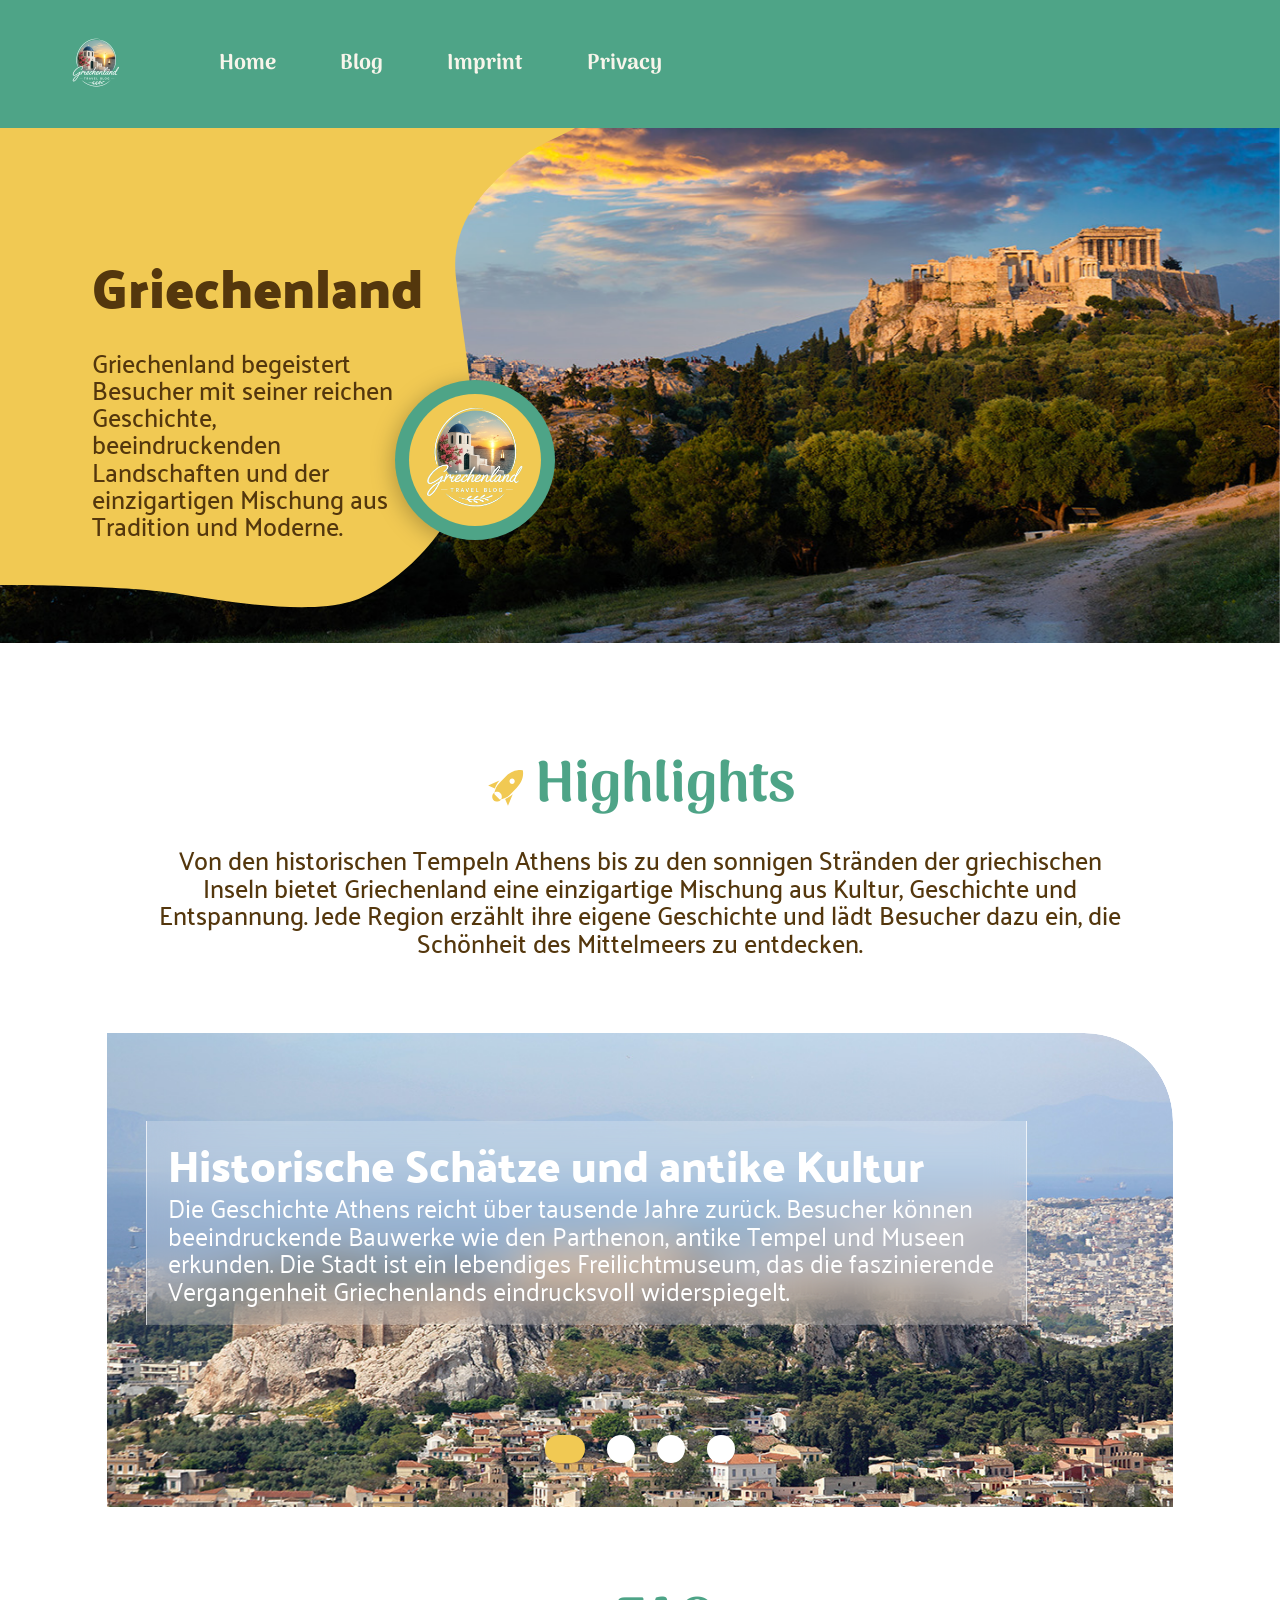
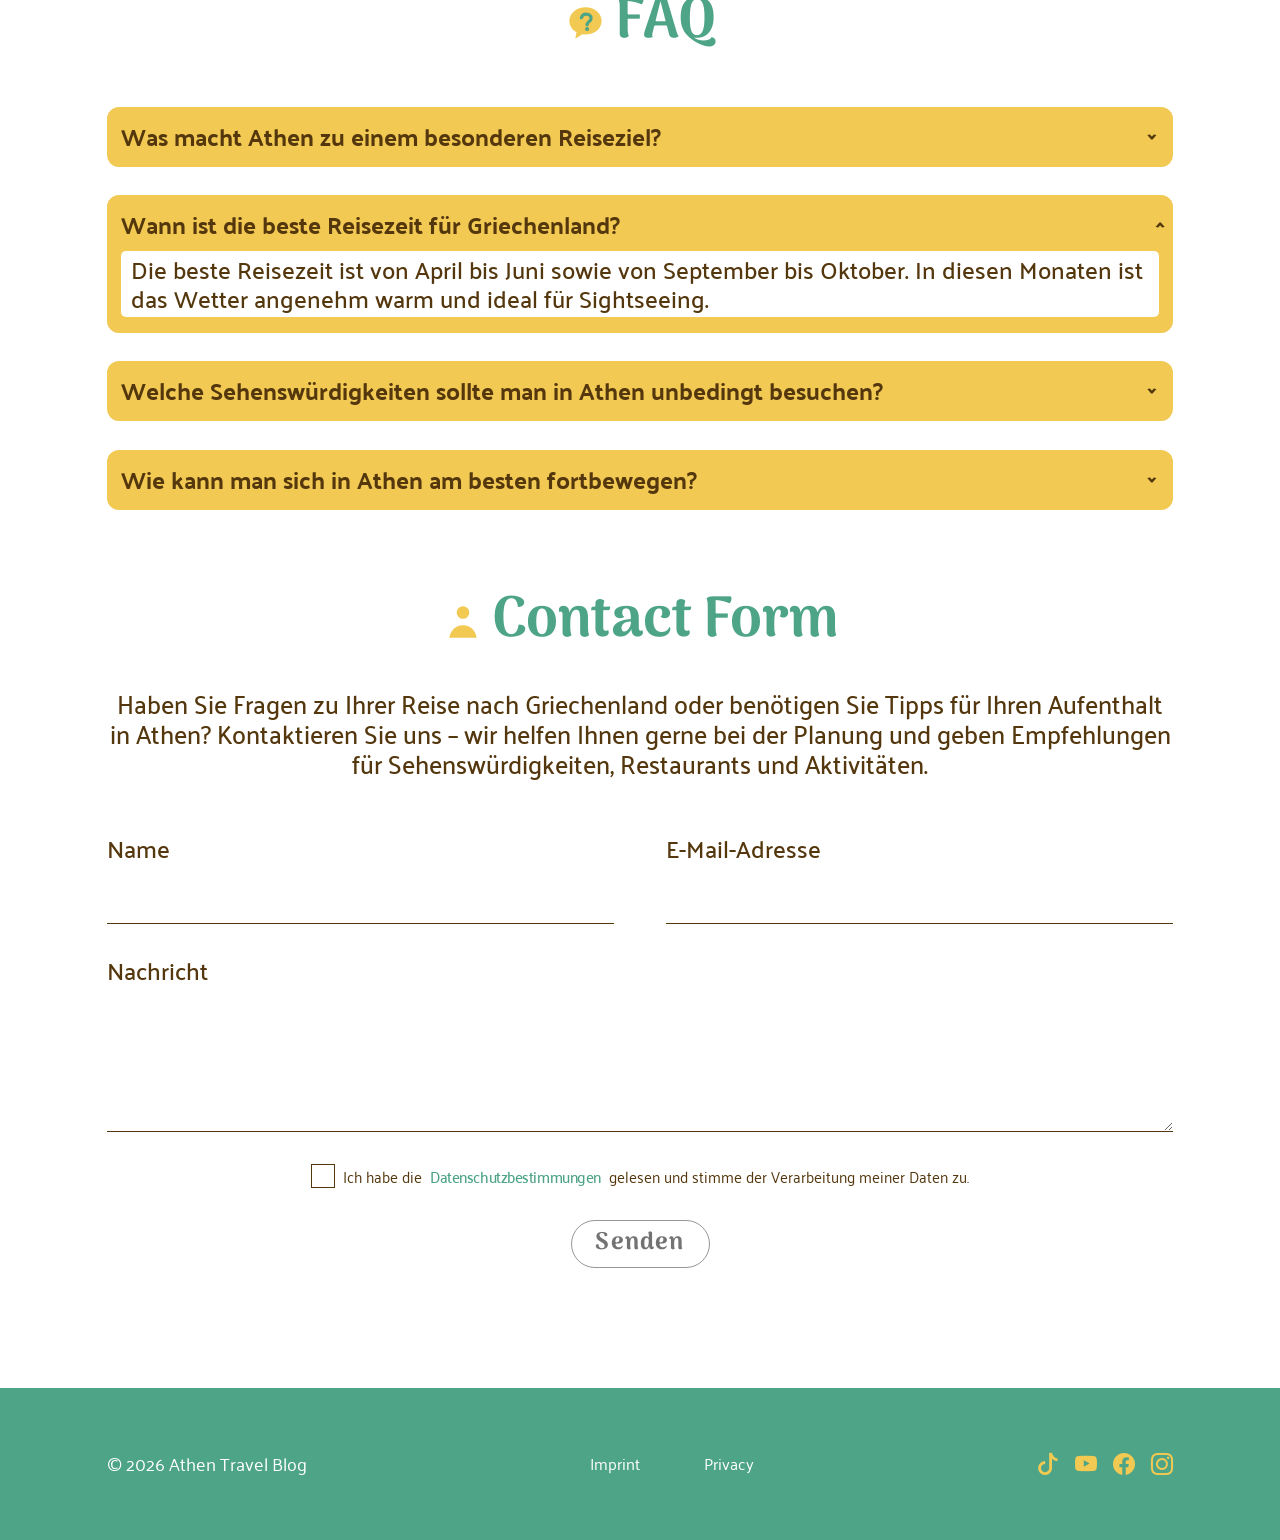
==== commit f4303bca: "article03 finished" ====
--- a/index.html
+++ b/index.html
@@ -1,214 +1,221 @@
 <!DOCTYPE html>
 <html lang="de">
+
 <head>
-  <meta charset="UTF-8">
-  <meta name="viewport" content="width=device-width, initial-scale=1.0">
-  <meta name="description" content="Griechenland Travel Blog mit Tipps zu Athen, Kultur, Geschichte, Stränden und mediterranem Lebensgefühl.">
-  <title>Griechenland Travel Blog</title>
-  <link rel="icon" href="img/global/favicon.png" type="image/png">
-  <link rel="stylesheet" href="https://cdn.jsdelivr.net/npm/bootstrap-icons@1.11.3/font/bootstrap-icons.css">
-  <link rel="stylesheet" href="css/style.css">
+    <meta charset="UTF-8">
+    <meta name="viewport" content="width=device-width, initial-scale=1.0">
+    <meta name="description" content="Griechenland Travel Blog mit Tipps zu Athen, Kultur, Geschichte, Stränden und mediterranem Lebensgefühl.">
+    <title>Griechenland Travel Blog</title>
+    <link rel="icon" href="img/global/favicon.png" type="image/png">
+    <link rel="stylesheet" href="https://cdn.jsdelivr.net/npm/bootstrap-icons@1.11.3/font/bootstrap-icons.css">
+    <link rel="stylesheet" href="css/style.css">
 </head>
+
 <body class="home-page">
 
-  <header class="site-header">
-    <div class="header-inner">
-      <a class="logo" href="index.html" aria-label="Zur Startseite">
-        <img src="img/global/logo-circle.png" alt="Griechenland Travel Blog Logo">
-      </a>
-
-      <nav class="main-nav" aria-label="Hauptnavigation">
-        <a href="index.html">Home</a>
-        <a href="article01.html">Blog</a>
-        <a href="imprint.html">Imprint</a>
-        <a href="privacy.html">Privacy</a>
-      </nav>
-    </div>
-  </header>
-
-  <main>
-    <section class="home-hero" aria-labelledby="hero-title">
-      <picture>
-        <source media="(max-width: 500px)" srcset="img/index/hero-athens-mob.jpg">
-        <img class="home-hero-image" src="img/index/hero-athens.jpg" alt="Blick auf Athen in Griechenland">
-      </picture>
-      <img class="home-hero-vector home-hero-vector-desktop" src="img/index/Vector16.svg" alt="" aria-hidden="true">
-      <img class="home-hero-vector home-hero-vector-mobile" src="img/index/Vector17.svg" alt="" aria-hidden="true">
-
-      <div class="home-hero-content">
-        <h1 id="hero-title">Griechenland</h1>
-        <p>Griechenland begeistert Besucher mit seiner reichen Geschichte, beeindruckenden Landschaften und der einzigartigen Mischung aus Tradition und Moderne.</p>
-      </div>
-
-      <div class="home-hero-badge" aria-hidden="true">
-        <img src="img/global/logo-circle.png" alt="">
-      </div>
-    </section>
-
-    <section id="highlights" class="section" aria-labelledby="highlights-title">
-      <div class="container highlights-layout">
-        <div class="highlights-headline-text">
-          <div class="section-title highlights-title">
-            <img src="img/global/icon-rocket.svg" alt="" aria-hidden="true">
-            <h2 id="highlights-title">Highlights</h2>
-          </div>
-
-          <p class="text text-lg highlights-intro text-center">Von den historischen Tempeln Athens bis zu den sonnigen Stränden der griechischen Inseln bietet Griechenland eine einzigartige Mischung aus Kultur, Geschichte und Entspannung. Jede Region erzählt ihre eigene Geschichte und lädt Besucher dazu ein, die Schönheit des Mittelmeers zu entdecken.</p>
+    <header class="site-header">
+        <div class="header-inner">
+            <a class="logo" href="index.html" aria-label="Zur Startseite">
+                <img src="img/global/logo-circle.png" alt="Griechenland Travel Blog Logo">
+            </a>
+
+            <nav class="main-nav" aria-label="Hauptnavigation">
+                <a href="index.html">Home</a>
+                <a href="article01.html">Blog</a>
+                <a href="imprint.html">Imprint</a>
+                <a href="privacy.html">Privacy</a>
+            </nav>
         </div>
-
-        <div class="highlights-slider" role="region" aria-label="Highlights Slider">
-          <input type="radio" name="highlights-slider" id="slide-1" checked>
-          <input type="radio" name="highlights-slider" id="slide-2">
-          <input type="radio" name="highlights-slider" id="slide-3">
-          <input type="radio" name="highlights-slider" id="slide-4">
-
-          <div class="carousel-track">
-            <article class="carousel-slide">
-              <img src="img/index/highlight-athens-01.jpg" alt="Historische Orte in Athen">
-              <div class="carousel-overlay">
-                <h3>Historische Schätze und antike Kultur</h3>
-                <p>Die Geschichte Athens reicht über tausende Jahre zurück. Besucher können beeindruckende Bauwerke wie den Parthenon, antike Tempel und Museen erkunden. Die Stadt ist ein lebendiges Freilichtmuseum, das die faszinierende Vergangenheit Griechenlands eindrucksvoll widerspiegelt.</p>
-              </div>
-            </article>
-
-            <article class="carousel-slide">
-              <img src="img/index/highlight-athens-02.jpg" alt="Griechische Küche in Athen">
-              <div class="carousel-overlay">
-                <h3>Die faszinierendsten Orte in Athen</h3>
-                <p>Von antiken Sehenswürdigkeiten wie der Akropolis bis zu lebhaften Märkten und traditionellen Tavernen bietet Athen unvergessliche Erlebnisse für Reisende, die Geschichte, Kultur und mediterranes Leben lieben.</p>
-              </div>
-            </article>
-
-            <article class="carousel-slide">
-              <img src="img/index/highlight-athens-03.jpg" alt="Antike Kultur und historische Schätze in Athen">
-              <div class="carousel-overlay">
-                <h3>Kulinarische Highlights in Athen</h3>
-                <p>Athen ist ein Paradies für Feinschmecker. Von traditionellen Tavernen bis zu modernen Restaurants können Besucher die Vielfalt der griechischen Küche entdecken. Frischer Fisch, Olivenöl, mediterrane Gewürze und regionale Spezialitäten machen jede Mahlzeit zu einem besonderen Erlebnis.</p>
-              </div>
-            </article>
-
-            <article class="carousel-slide">
-              <img src="img/index/highlight-athens-04.jpg" alt="Strand in Griechenland mit klarem Wasser">
-              <div class="carousel-overlay">
-                <h3>Entspannung an den schönsten Stränden Griechenlands</h3>
-                <p>Neben kulturellen Sehenswürdigkeiten bietet Griechenland auch traumhafte Strände mit kristallklarem Wasser und sonnigem Klima. Ob an der Athener Riviera oder auf den umliegenden Inseln – hier finden Reisende perfekte Orte zum Entspannen, Schwimmen und Genießen der mediterranen Natur.</p>
-              </div>
-            </article>
-          </div>
-
-          <div class="carousel-dots" aria-label="Slider Navigation">
-            <label for="slide-1"><span class="sr-only">Slide 1 anzeigen</span></label>
-            <label for="slide-2"><span class="sr-only">Slide 2 anzeigen</span></label>
-            <label for="slide-3"><span class="sr-only">Slide 3 anzeigen</span></label>
-            <label for="slide-4"><span class="sr-only">Slide 4 anzeigen</span></label>
-          </div>
-        </div>
-      </div>
-    </section>
-
-    <section id="faq" class="section-small" aria-labelledby="faq-title">
-      <div class="container">
-        <div class="section-title">
-          <img src="img/global/icone-faq.svg" alt="" aria-hidden="true">
-          <h2 id="faq-title">FAQ</h2>
-        </div>
-
-        <div class="faq-list">
-          <details class="faq-item">
-            <summary>Was macht Athen zu einem besonderen Reiseziel?</summary>
-            <p class="faq-answer">Athen verbindet antike Geschichte mit modernem Stadtleben. Besucher können berühmte Sehenswürdigkeiten wie die Akropolis entdecken und gleichzeitig das mediterrane Lebensgefühl genießen.</p>
-          </details>
-
-          <details class="faq-item" open>
-            <summary>Wann ist die beste Reisezeit für Griechenland?</summary>
-            <p class="faq-answer">Die beste Reisezeit ist von April bis Juni sowie von September bis Oktober. In diesen Monaten ist das Wetter angenehm warm und ideal für Sightseeing.</p>
-          </details>
-
-          <details class="faq-item">
-            <summary>Welche Sehenswürdigkeiten sollte man in Athen unbedingt besuchen?</summary>
-            <p class="faq-answer">Zu den wichtigsten Sehenswürdigkeiten gehören die Akropolis, das Akropolis-Museum, die Altstadt Plaka und der Tempel des Olympischen Zeus.</p>
-          </details>
-
-          <details class="faq-item">
-            <summary>Wie kann man sich in Athen am besten fortbewegen?</summary>
-            <p class="faq-answer">Die Metro ist das schnellste und einfachste Verkehrsmittel in Athen. Viele Sehenswürdigkeiten im Zentrum lassen sich auch gut zu Fuß erreichen.</p>
-          </details>
-        </div>
-      </div>
-    </section>
-
-    <section id="contact" class="section" aria-labelledby="contact-title">
-      <div class="container">
-        <div class="section-title">
-          <img src="img/global/icon-contact.svg" alt="" aria-hidden="true">
-          <h2 id="contact-title">Contact Form</h2>
-        </div>
-
-        <p class="text text-lg text-center contact-intro">Haben Sie Fragen zu Ihrer Reise nach Griechenland oder benötigen Sie Tipps für Ihren Aufenthalt in Athen? Kontaktieren Sie uns – wir helfen Ihnen gerne bei der Planung und geben Empfehlungen für Sehenswürdigkeiten, Restaurants und Aktivitäten.</p>
-
-        <form class="contact-form" action="#" method="post" target="contact-submit-target">
-          <div class="form-row">
-            <div class="form-field">
-              <label for="name">Name</label>
-              <input id="name" name="name" type="text" autocomplete="name">
-            </div>
-
-            <div class="form-field">
-              <label for="email">E-Mail-Adresse</label>
-              <input id="email" name="email" type="email" autocomplete="email">
-            </div>
-          </div>
-
-          <div class="form-field">
-            <label for="message">Nachricht</label>
-            <textarea id="message" name="message" rows="4"></textarea>
-          </div>
-
-          <div class="privacy-group">
-            <label class="privacy-check" for="privacy">
+    </header>
+
+    <main>
+        <section class="home-hero" aria-labelledby="hero-title">
+            <picture>
+                <source media="(max-width: 500px)" srcset="img/index/hero-athens-mob.jpg">
+                <img class="home-hero-image" src="img/index/hero-athens.jpg" alt="Blick auf Athen in Griechenland">
+            </picture>
+            <img class="home-hero-vector home-hero-vector-desktop" src="img/index/Vector16.svg" alt="" aria-hidden="true">
+            <img class="home-hero-vector home-hero-vector-mobile" src="img/index/Vector17.svg" alt="" aria-hidden="true">
+
+            <div class="home-hero-content">
+                <h1 id="hero-title">Griechenland</h1>
+                <p>Griechenland begeistert Besucher mit seiner reichen Geschichte, beeindruckenden Landschaften und der einzigartigen Mischung aus Tradition und Moderne.</p>
+            </div>
+
+            <div class="home-hero-badge" aria-hidden="true">
+                <img src="img/global/logo-circle.png" alt="">
+            </div>
+        </section>
+
+        <section id="highlights" class="section" aria-labelledby="highlights-title">
+            <div class="container highlights-layout">
+                <div class="highlights-headline-text">
+                    <div class="section-title highlights-title">
+                        <img src="img/global/icon-rocket.svg" alt="" aria-hidden="true">
+                        <h2 id="highlights-title">Highlights</h2>
+                    </div>
+
+                    <p class="text text-lg highlights-intro text-center">Von den historischen Tempeln Athens bis zu den sonnigen Stränden der griechischen Inseln bietet Griechenland eine einzigartige Mischung aus Kultur, Geschichte und Entspannung. Jede Region erzählt ihre eigene Geschichte und lädt Besucher
+                        dazu ein, die Schönheit des Mittelmeers zu entdecken.</p>
+                </div>
+
+                <div class="highlights-slider" role="region" aria-label="Highlights Slider">
+                    <input type="radio" name="highlights-slider" id="slide-1" checked>
+                    <input type="radio" name="highlights-slider" id="slide-2">
+                    <input type="radio" name="highlights-slider" id="slide-3">
+                    <input type="radio" name="highlights-slider" id="slide-4">
+
+                    <div class="carousel-track">
+                        <article class="carousel-slide">
+                            <img src="img/index/highlight-athens-01.jpg" alt="Historische Orte in Athen">
+                            <div class="carousel-overlay">
+                                <h3>Historische Schätze und antike Kultur</h3>
+                                <p>Die Geschichte Athens reicht über tausende Jahre zurück. Besucher können beeindruckende Bauwerke wie den Parthenon, antike Tempel und Museen erkunden. Die Stadt ist ein lebendiges Freilichtmuseum, das die faszinierende
+                                    Vergangenheit Griechenlands eindrucksvoll widerspiegelt.</p>
+                            </div>
+                        </article>
+
+                        <article class="carousel-slide">
+                            <img src="img/index/highlight-athens-02.jpg" alt="Griechische Küche in Athen">
+                            <div class="carousel-overlay">
+                                <h3>Die faszinierendsten Orte in Athen</h3>
+                                <p>Von antiken Sehenswürdigkeiten wie der Akropolis bis zu lebhaften Märkten und traditionellen Tavernen bietet Athen unvergessliche Erlebnisse für Reisende, die Geschichte, Kultur und mediterranes Leben lieben.</p>
+                            </div>
+                        </article>
+
+                        <article class="carousel-slide">
+                            <img src="img/index/highlight-athens-03.jpg" alt="Antike Kultur und historische Schätze in Athen">
+                            <div class="carousel-overlay">
+                                <h3>Kulinarische Highlights in Athen</h3>
+                                <p>Athen ist ein Paradies für Feinschmecker. Von traditionellen Tavernen bis zu modernen Restaurants können Besucher die Vielfalt der griechischen Küche entdecken. Frischer Fisch, Olivenöl, mediterrane Gewürze und regionale
+                                    Spezialitäten machen jede Mahlzeit zu einem besonderen Erlebnis.</p>
+                            </div>
+                        </article>
+
+                        <article class="carousel-slide">
+                            <img src="img/index/highlight-athens-04.jpg" alt="Strand in Griechenland mit klarem Wasser">
+                            <div class="carousel-overlay">
+                                <h3>Entspannung an den schönsten Stränden Griechenlands</h3>
+                                <p>Neben kulturellen Sehenswürdigkeiten bietet Griechenland auch traumhafte Strände mit kristallklarem Wasser und sonnigem Klima. Ob an der Athener Riviera oder auf den umliegenden Inseln – hier finden Reisende perfekte Orte
+                                    zum Entspannen, Schwimmen und Genießen der mediterranen Natur.</p>
+                            </div>
+                        </article>
+                    </div>
+
+                    <div class="carousel-dots" aria-label="Slider Navigation">
+                        <label for="slide-1"><span class="sr-only">Slide 1 anzeigen</span></label>
+                        <label for="slide-2"><span class="sr-only">Slide 2 anzeigen</span></label>
+                        <label for="slide-3"><span class="sr-only">Slide 3 anzeigen</span></label>
+                        <label for="slide-4"><span class="sr-only">Slide 4 anzeigen</span></label>
+                    </div>
+                </div>
+            </div>
+        </section>
+
+        <section id="faq" class="section-small" aria-labelledby="faq-title">
+            <div class="container">
+                <div class="section-title">
+                    <img src="img/global/icone-faq.svg" alt="" aria-hidden="true">
+                    <h2 id="faq-title">FAQ</h2>
+                </div>
+
+                <div class="faq-list">
+                    <details class="faq-item">
+                        <summary>Was macht Athen zu einem besonderen Reiseziel?</summary>
+                        <p class="faq-answer">Athen verbindet antike Geschichte mit modernem Stadtleben. Besucher können berühmte Sehenswürdigkeiten wie die Akropolis entdecken und gleichzeitig das mediterrane Lebensgefühl genießen.</p>
+                    </details>
+
+                    <details class="faq-item" open>
+                        <summary>Wann ist die beste Reisezeit für Griechenland?</summary>
+                        <p class="faq-answer">Die beste Reisezeit ist von April bis Juni sowie von September bis Oktober. In diesen Monaten ist das Wetter angenehm warm und ideal für Sightseeing.</p>
+                    </details>
+
+                    <details class="faq-item">
+                        <summary>Welche Sehenswürdigkeiten sollte man in Athen unbedingt besuchen?</summary>
+                        <p class="faq-answer">Zu den wichtigsten Sehenswürdigkeiten gehören die Akropolis, das Akropolis-Museum, die Altstadt Plaka und der Tempel des Olympischen Zeus.</p>
+                    </details>
+
+                    <details class="faq-item">
+                        <summary>Wie kann man sich in Athen am besten fortbewegen?</summary>
+                        <p class="faq-answer">Die Metro ist das schnellste und einfachste Verkehrsmittel in Athen. Viele Sehenswürdigkeiten im Zentrum lassen sich auch gut zu Fuß erreichen.</p>
+                    </details>
+                </div>
+            </div>
+        </section>
+
+        <section id="contact" class="section" aria-labelledby="contact-title">
+            <div class="container">
+                <div class="section-title">
+                    <img src="img/global/icon-contact.svg" alt="" aria-hidden="true">
+                    <h2 id="contact-title">Contact Form</h2>
+                </div>
+
+                <p class="text text-lg text-center contact-intro">Haben Sie Fragen zu Ihrer Reise nach Griechenland oder benötigen Sie Tipps für Ihren Aufenthalt in Athen? Kontaktieren Sie uns – wir helfen Ihnen gerne bei der Planung und geben Empfehlungen für Sehenswürdigkeiten, Restaurants und Aktivitäten.</p>
+
+                <form class="contact-form" action="#" method="post" target="contact-submit-target">
+                    <div class="form-row">
+                        <div class="form-field">
+                            <label for="name">Name</label>
+                            <input id="name" name="name" type="text" autocomplete="name">
+                        </div>
+
+                        <div class="form-field">
+                            <label for="email">E-Mail-Adresse</label>
+                            <input id="email" name="email" type="email" autocomplete="email">
+                        </div>
+                    </div>
+
+                    <div class="form-field">
+                        <label for="message">Nachricht</label>
+                        <textarea id="message" name="message" rows="4"></textarea>
+                    </div>
+
+                    <div class="privacy-group">
+                        <label class="privacy-check" for="privacy">
               <input id="privacy" name="privacy" type="checkbox" required>
               <span>Ich habe die <a href="privacy.html">Datenschutzbestimmungen</a> gelesen und stimme der Verarbeitung meiner Daten zu.</span>
             </label>
-            <p class="privacy-error" id="privacy-error">Bitte akzeptieren Sie die Datenschutzbestimmungen.</p>
-          </div>
-
-          <div class="form-submit">
-            <button class="btn-secondary" type="submit">Senden</button>
-          </div>
-        </form>
-        <iframe class="form-target" name="contact-submit-target" title="Formularziel"></iframe>
-      </div>
-    </section>
-  </main>
-
-  <footer class="site-footer">
-    <div class="footer-inner">
-      <div class="footer-copy">
-        © 2026 Athen Travel Blog
-      </div>
-
-      <div class="footer-links">
-        <a href="imprint.html">Imprint</a>
-        <a href="privacy.html">Privacy</a>
-      </div>
-
-      <div class="footer-socials" aria-label="Social Media Links">
-        <a href="#" aria-label="TikTok"><i class="bi bi-tiktok"></i></a>
-        <a href="#" aria-label="YouTube"><i class="bi bi-youtube"></i></a>
-        <a href="#" aria-label="Facebook"><i class="bi bi-facebook"></i></a>
-        <a href="#" aria-label="Instagram"><i class="bi bi-instagram"></i></a>
-      </div>
-    </div>
-  </footer>
-
-  <nav class="mobile-menu" aria-label="Mobile Navigation">
-    <div class="mobile-menu-inner">
-      <a href="index.html" aria-label="Home"><i class="bi bi-house-door-fill"></i></a>
-      <a href="#highlights" aria-label="Highlights"><i class="bi bi-rocket-takeoff-fill"></i></a>
-      <a href="#faq" aria-label="FAQ"><i class="bi bi-question-circle-fill"></i></a>
-      <a href="#contact" aria-label="Contact"><i class="bi bi-person-lines-fill"></i></a>
-    </div>
-  </nav>
+                        <p class="privacy-error" id="privacy-error">Bitte akzeptieren Sie die Datenschutzbestimmungen.</p>
+                    </div>
+
+                    <div class="form-submit">
+                        <button class="btn-secondary" type="submit">Senden</button>
+                    </div>
+                </form>
+                <iframe class="form-target" name="contact-submit-target" title="Formularziel"></iframe>
+            </div>
+        </section>
+    </main>
+
+    <footer class="site-footer">
+        <div class="footer-inner">
+            <div class="footer-copy">
+                © 2026 Athen Travel Blog
+            </div>
+
+            <div class="footer-links">
+                <a href="imprint.html">Imprint</a>
+                <a href="privacy.html">Privacy</a>
+            </div>
+
+            <div class="footer-socials" aria-label="Social Media Links">
+                <a href="#" aria-label="TikTok"><i class="bi bi-tiktok"></i></a>
+                <a href="#" aria-label="YouTube"><i class="bi bi-youtube"></i></a>
+                <a href="#" aria-label="Facebook"><i class="bi bi-facebook"></i></a>
+                <a href="#" aria-label="Instagram"><i class="bi bi-instagram"></i></a>
+            </div>
+        </div>
+    </footer>
+
+    <nav class="mobile-menu" aria-label="Mobile Navigation">
+        <div class="mobile-menu-inner">
+            <a href="index.html" aria-label="Home"><i class="bi bi-house-door-fill"></i></a>
+            <a href="#highlights" aria-label="Highlights"><i class="bi bi-rocket-takeoff-fill"></i></a>
+            <a href="#faq" aria-label="FAQ"><i class="bi bi-question-circle-fill"></i></a>
+            <a href="#contact" aria-label="Contact"><i class="bi bi-person-lines-fill"></i></a>
+        </div>
+    </nav>
 
 </body>
-</html>
+
+</html>
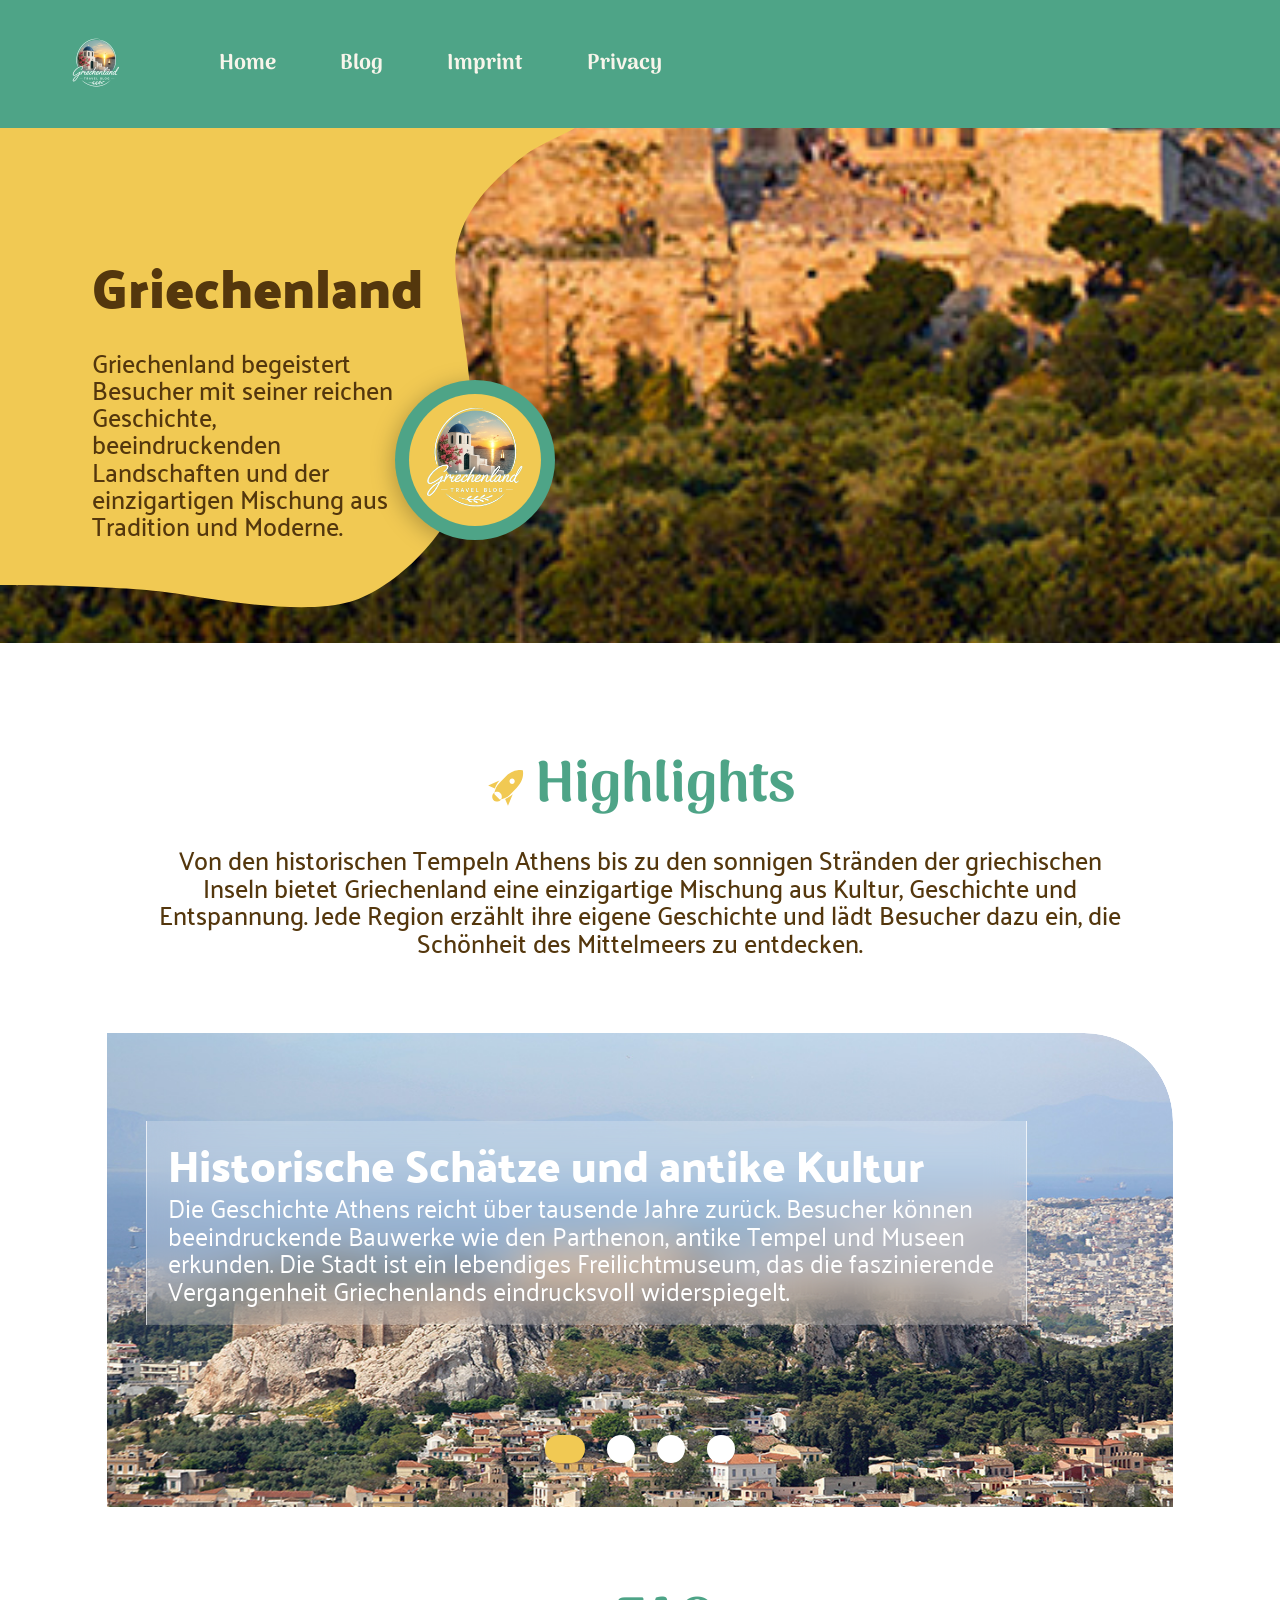
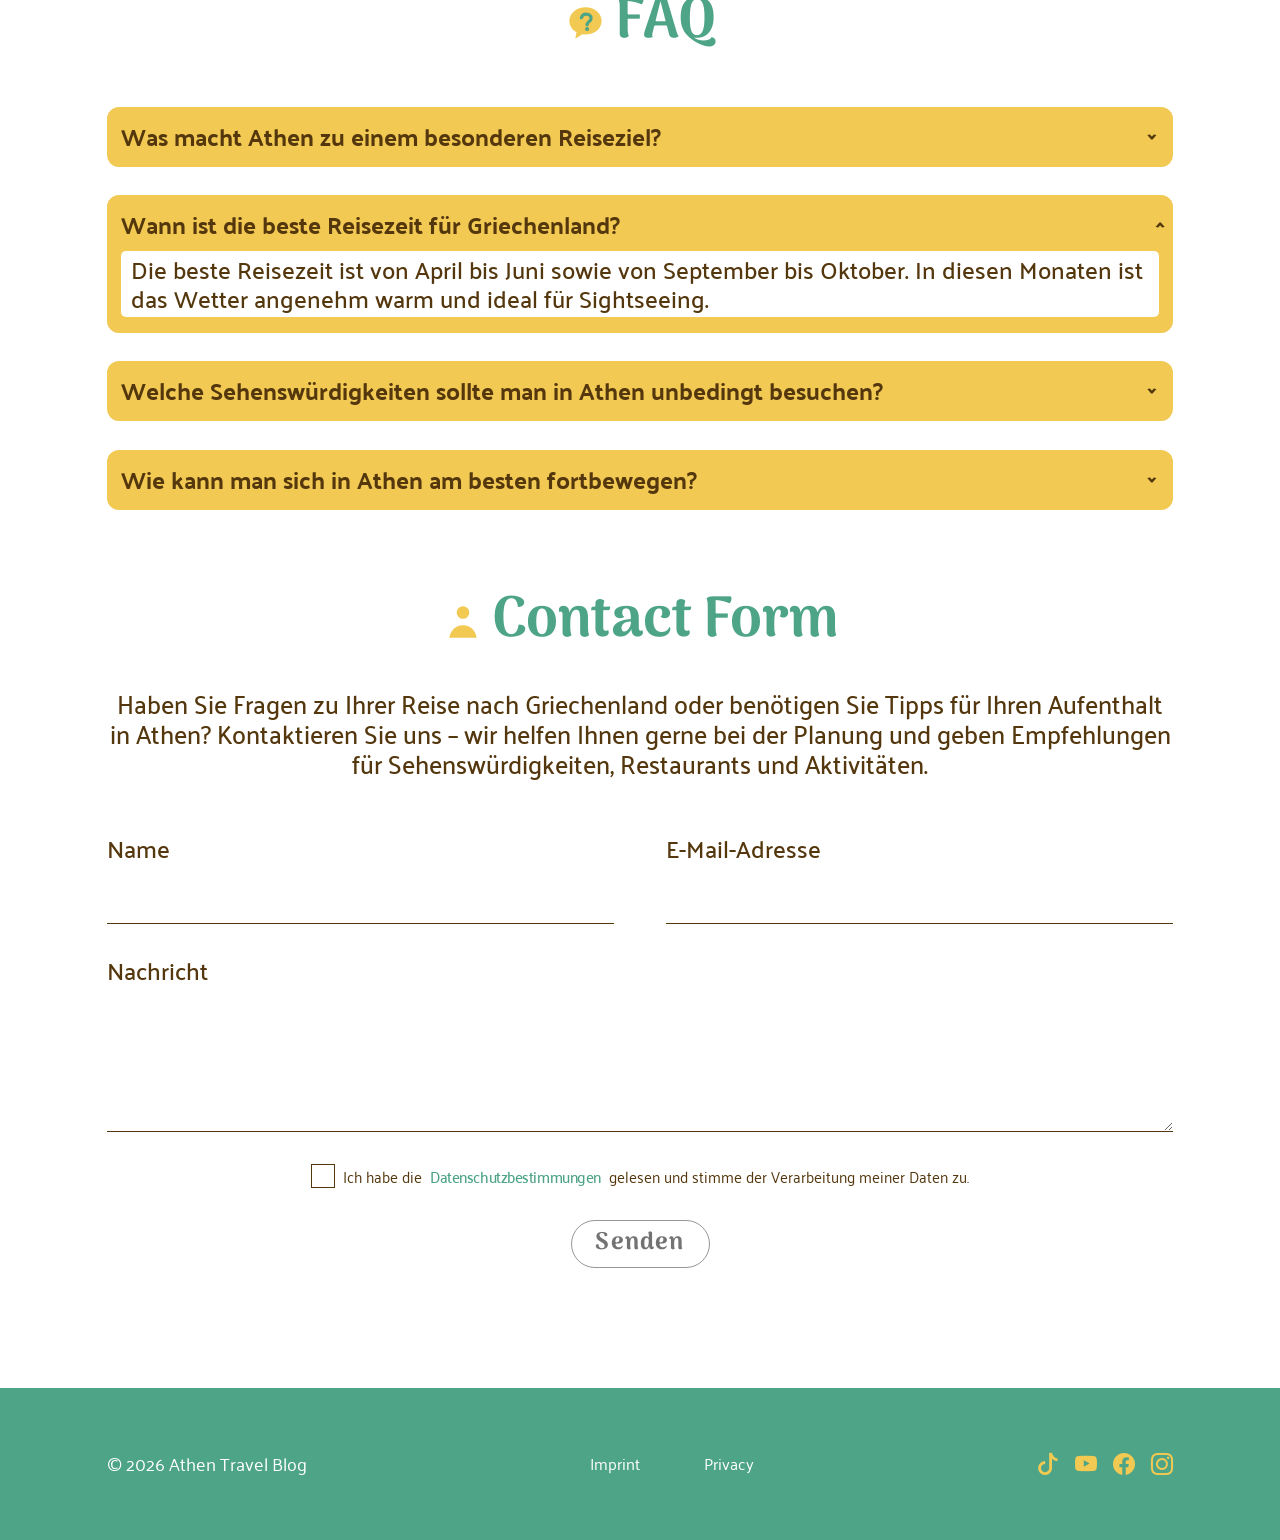
==== commit f5059be0: "Seiten mit Slider verknüpfen" ====
--- a/index.html
+++ b/index.html
@@ -67,29 +67,35 @@
 
                     <div class="carousel-track">
                         <article class="carousel-slide">
+                            <a href="article01.html">
                             <img src="img/index/highlight-athens-01.jpg" alt="Historische Orte in Athen">
                             <div class="carousel-overlay">
                                 <h3>Historische Schätze und antike Kultur</h3>
                                 <p>Die Geschichte Athens reicht über tausende Jahre zurück. Besucher können beeindruckende Bauwerke wie den Parthenon, antike Tempel und Museen erkunden. Die Stadt ist ein lebendiges Freilichtmuseum, das die faszinierende
                                     Vergangenheit Griechenlands eindrucksvoll widerspiegelt.</p>
                             </div>
-                        </article>
-
-                        <article class="carousel-slide">
+                            </a>
+                        </article>
+
+                        <article class="carousel-slide">
+                            <a href="articel02.html">
                             <img src="img/index/highlight-athens-02.jpg" alt="Griechische Küche in Athen">
                             <div class="carousel-overlay">
                                 <h3>Die faszinierendsten Orte in Athen</h3>
                                 <p>Von antiken Sehenswürdigkeiten wie der Akropolis bis zu lebhaften Märkten und traditionellen Tavernen bietet Athen unvergessliche Erlebnisse für Reisende, die Geschichte, Kultur und mediterranes Leben lieben.</p>
                             </div>
-                        </article>
-
-                        <article class="carousel-slide">
+                            </a>
+                        </article>
+
+                        <article class="carousel-slide">
+                            <a href="article03.html">
                             <img src="img/index/highlight-athens-03.jpg" alt="Antike Kultur und historische Schätze in Athen">
                             <div class="carousel-overlay">
                                 <h3>Kulinarische Highlights in Athen</h3>
                                 <p>Athen ist ein Paradies für Feinschmecker. Von traditionellen Tavernen bis zu modernen Restaurants können Besucher die Vielfalt der griechischen Küche entdecken. Frischer Fisch, Olivenöl, mediterrane Gewürze und regionale
                                     Spezialitäten machen jede Mahlzeit zu einem besonderen Erlebnis.</p>
                             </div>
+                            </a>
                         </article>
 
                         <article class="carousel-slide">
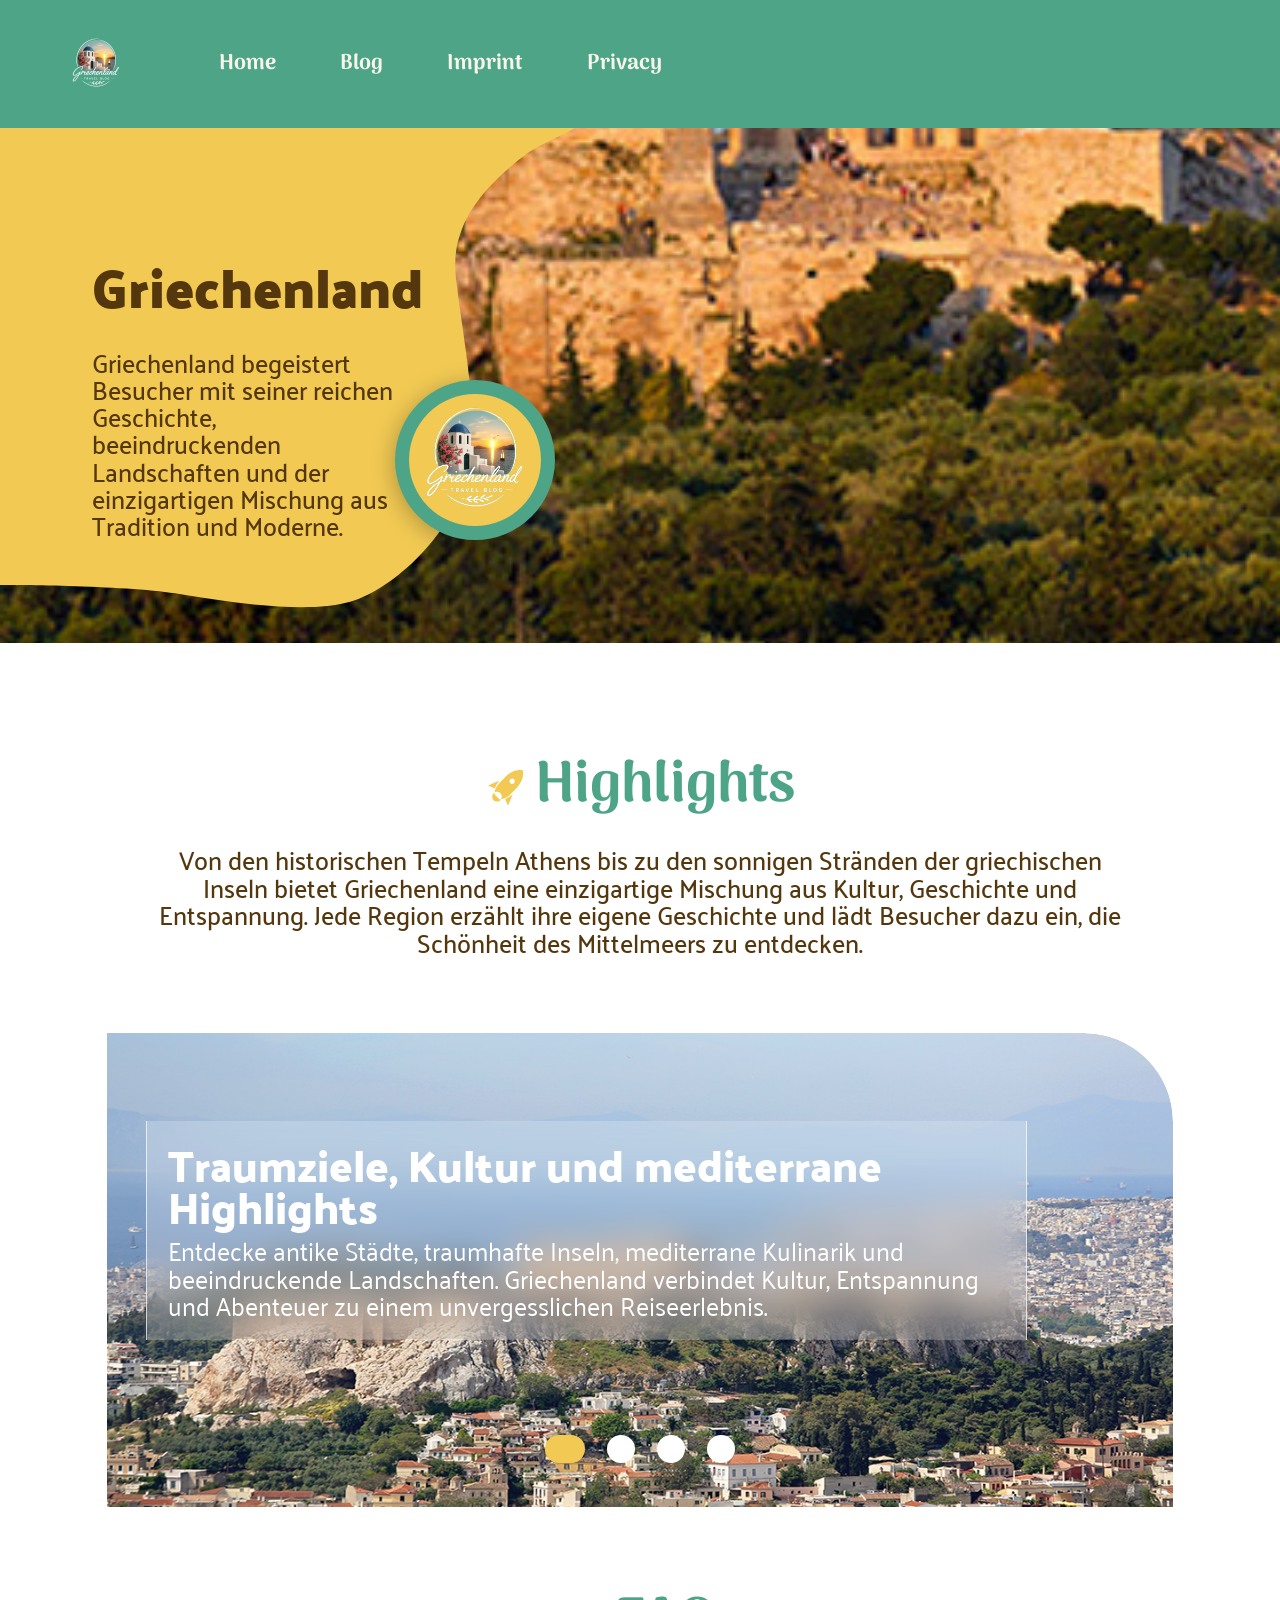
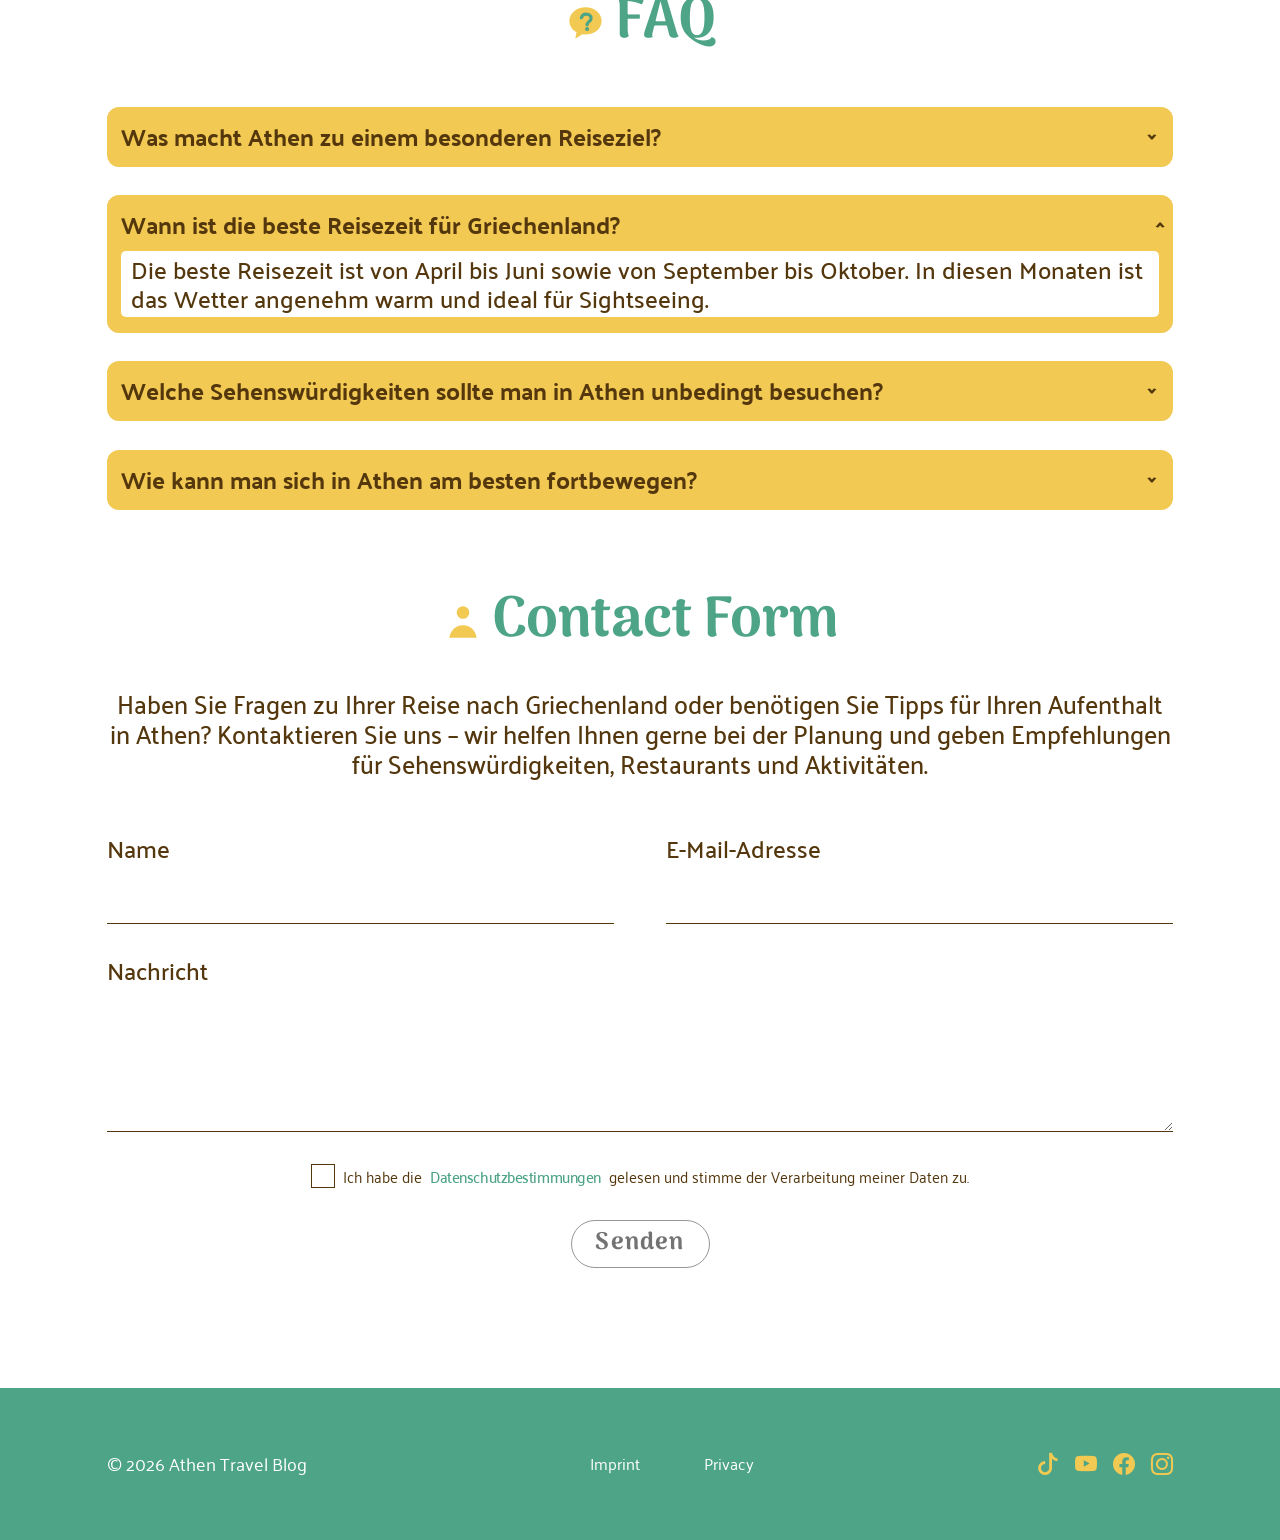
==== commit 305c3fed: "Texte angepasst für Carousell bilder und die Bilder vertauscht zu den richtigen texten und blogs" ====
--- a/index.html
+++ b/index.html
@@ -70,9 +70,9 @@
                             <a href="article01.html">
                             <img src="img/index/highlight-athens-01.jpg" alt="Historische Orte in Athen">
                             <div class="carousel-overlay">
-                                <h3>Historische Schätze und antike Kultur</h3>
-                                <p>Die Geschichte Athens reicht über tausende Jahre zurück. Besucher können beeindruckende Bauwerke wie den Parthenon, antike Tempel und Museen erkunden. Die Stadt ist ein lebendiges Freilichtmuseum, das die faszinierende
-                                    Vergangenheit Griechenlands eindrucksvoll widerspiegelt.</p>
+                                <h3>Traumziele, Kultur und mediterrane Highlights</h3>
+                                <p>Entdecke antike Städte, traumhafte Inseln, mediterrane Kulinarik und beeindruckende Landschaften. 
+                                   Griechenland verbindet Kultur, Entspannung und Abenteuer zu einem unvergesslichen Reiseerlebnis.</p>
                             </div>
                             </a>
                         </article>
@@ -81,29 +81,27 @@
                             <a href="articel02.html">
                             <img src="img/index/highlight-athens-02.jpg" alt="Griechische Küche in Athen">
                             <div class="carousel-overlay">
-                                <h3>Die faszinierendsten Orte in Athen</h3>
-                                <p>Von antiken Sehenswürdigkeiten wie der Akropolis bis zu lebhaften Märkten und traditionellen Tavernen bietet Athen unvergessliche Erlebnisse für Reisende, die Geschichte, Kultur und mediterranes Leben lieben.</p>
+                                <h3>Die griechische Hauptstadt voller Geschichte und Leben</h3>
+                                <p>Von der beeindruckenden Akropolis bis zu den lebhaften Gassen der Altstadt verbindet Athen antike Geschichte mit modernem Stadtleben. Besucher erleben kulturelle Highlights, mediterrane Spezialitäten und unvergessliche Momente in einer der faszinierendsten Städte Europas.</p>
                             </div>
                             </a>
                         </article>
 
                         <article class="carousel-slide">
                             <a href="article03.html">
-                            <img src="img/index/highlight-athens-03.jpg" alt="Antike Kultur und historische Schätze in Athen">
-                            <div class="carousel-overlay">
-                                <h3>Kulinarische Highlights in Athen</h3>
-                                <p>Athen ist ein Paradies für Feinschmecker. Von traditionellen Tavernen bis zu modernen Restaurants können Besucher die Vielfalt der griechischen Küche entdecken. Frischer Fisch, Olivenöl, mediterrane Gewürze und regionale
-                                    Spezialitäten machen jede Mahlzeit zu einem besonderen Erlebnis.</p>
+                            <img src="img/index/highlight-athens-04.jpg" alt="Antike Kultur und historische Schätze in Athen">
+                            <div class="carousel-overlay">
+                                <h3>Die beste Zeit für Sonne, Kultur und Entspannung</h3>
+                                <p>Athen begeistert mit sonnigem Klima, historischen Sehenswürdigkeiten und vielfältigen Freizeitmöglichkeiten. Von der idealen Reisezeit über durchschnittliche Kosten bis hin zu beliebten Aktivitäten erhalten Besucher einen perfekten Überblick für einen unvergesslichen Aufenthalt in Griechenlands faszinierender Hauptstadt.</p>
                             </div>
                             </a>
                         </article>
 
                         <article class="carousel-slide">
-                            <img src="img/index/highlight-athens-04.jpg" alt="Strand in Griechenland mit klarem Wasser">
-                            <div class="carousel-overlay">
-                                <h3>Entspannung an den schönsten Stränden Griechenlands</h3>
-                                <p>Neben kulturellen Sehenswürdigkeiten bietet Griechenland auch traumhafte Strände mit kristallklarem Wasser und sonnigem Klima. Ob an der Athener Riviera oder auf den umliegenden Inseln – hier finden Reisende perfekte Orte
-                                    zum Entspannen, Schwimmen und Genießen der mediterranen Natur.</p>
+                            <img src="img/index/highlight-athens-03.jpg" alt="Strand in Griechenland mit klarem Wasser">
+                            <div class="carousel-overlay">
+                                <h3>Genussvolle Momente in traditionellen Tavernen und modernen Restaurants</h3>
+                                <p>Griechenland begeistert nicht nur mit beeindruckender Kultur und traumhaften Landschaften, sondern auch mit seiner mediterranen Küche. Von traditionellen Tavernen am Meer bis zu modernen Restaurants in den lebhaften Straßen Athens erleben Besucher authentische Spezialitäten, frische Zutaten und unvergessliche Geschmackserlebnisse.</p>
                             </div>
                         </article>
                     </div>
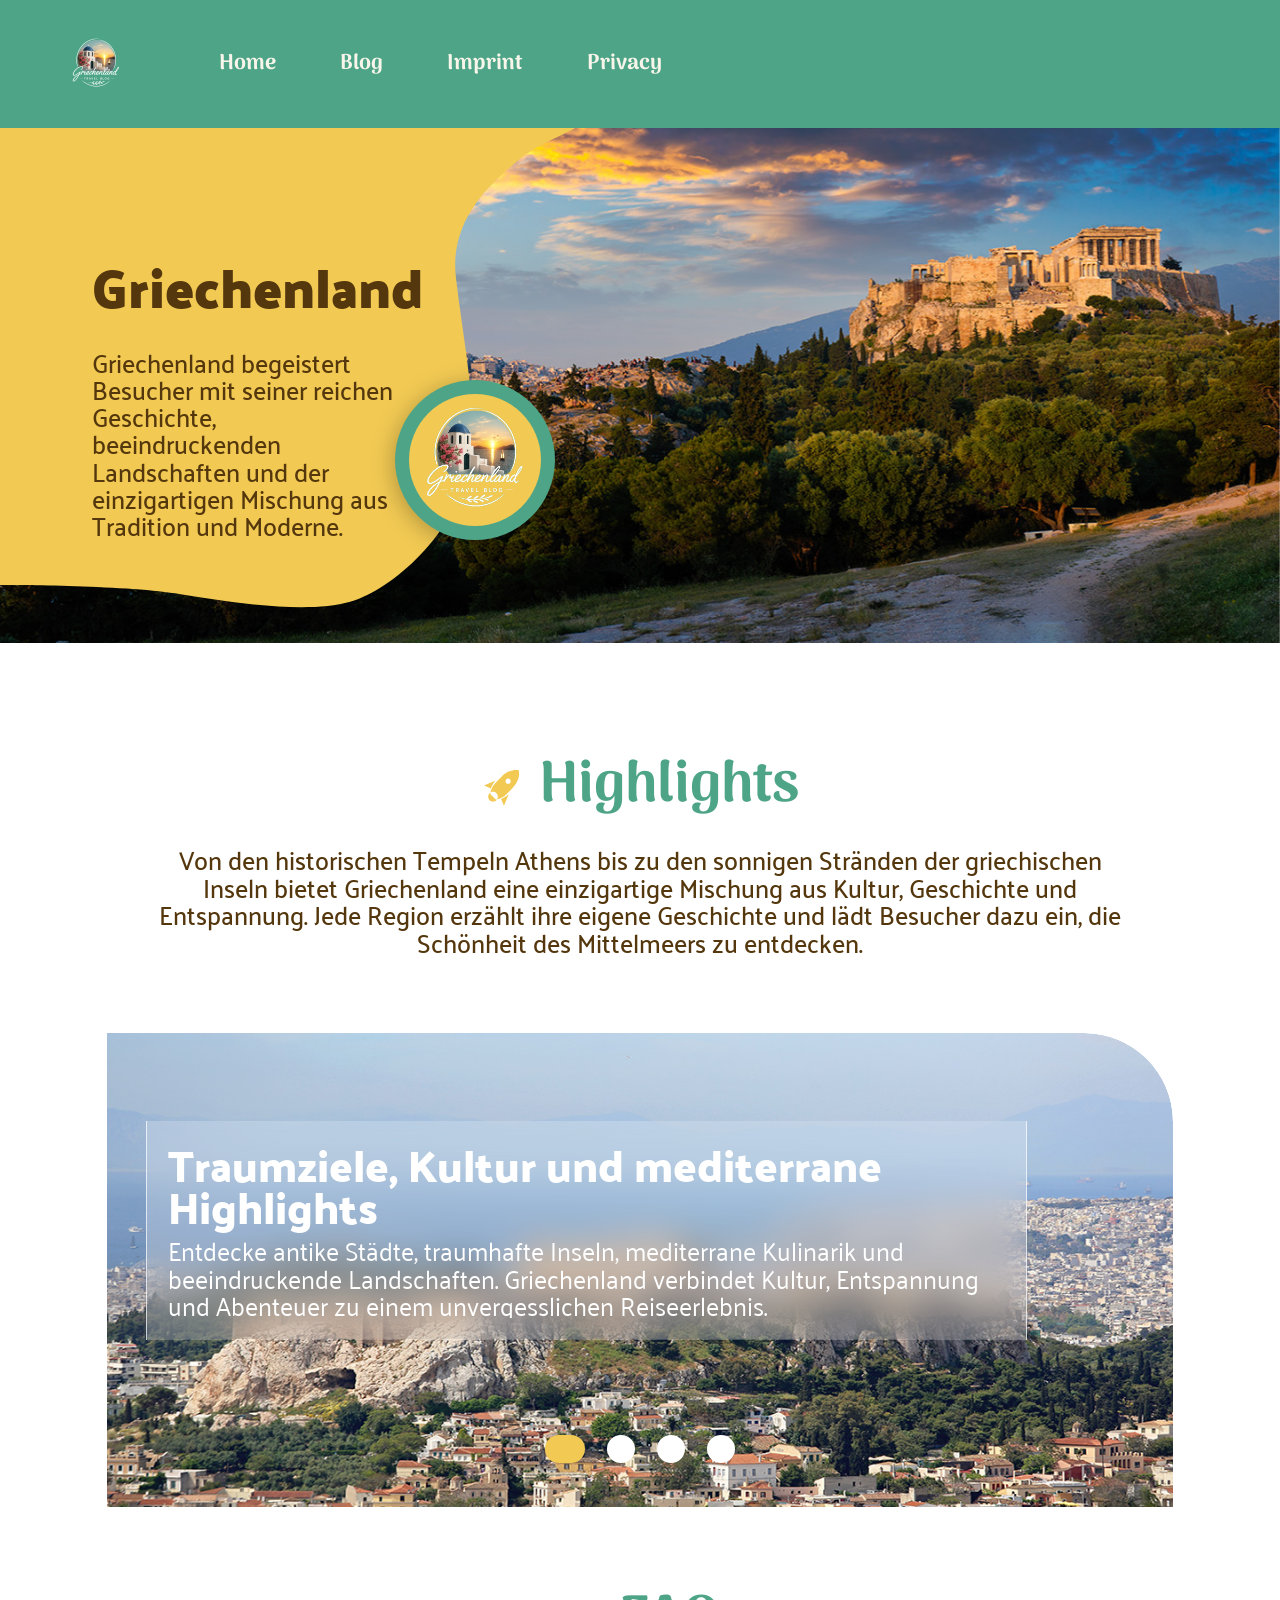
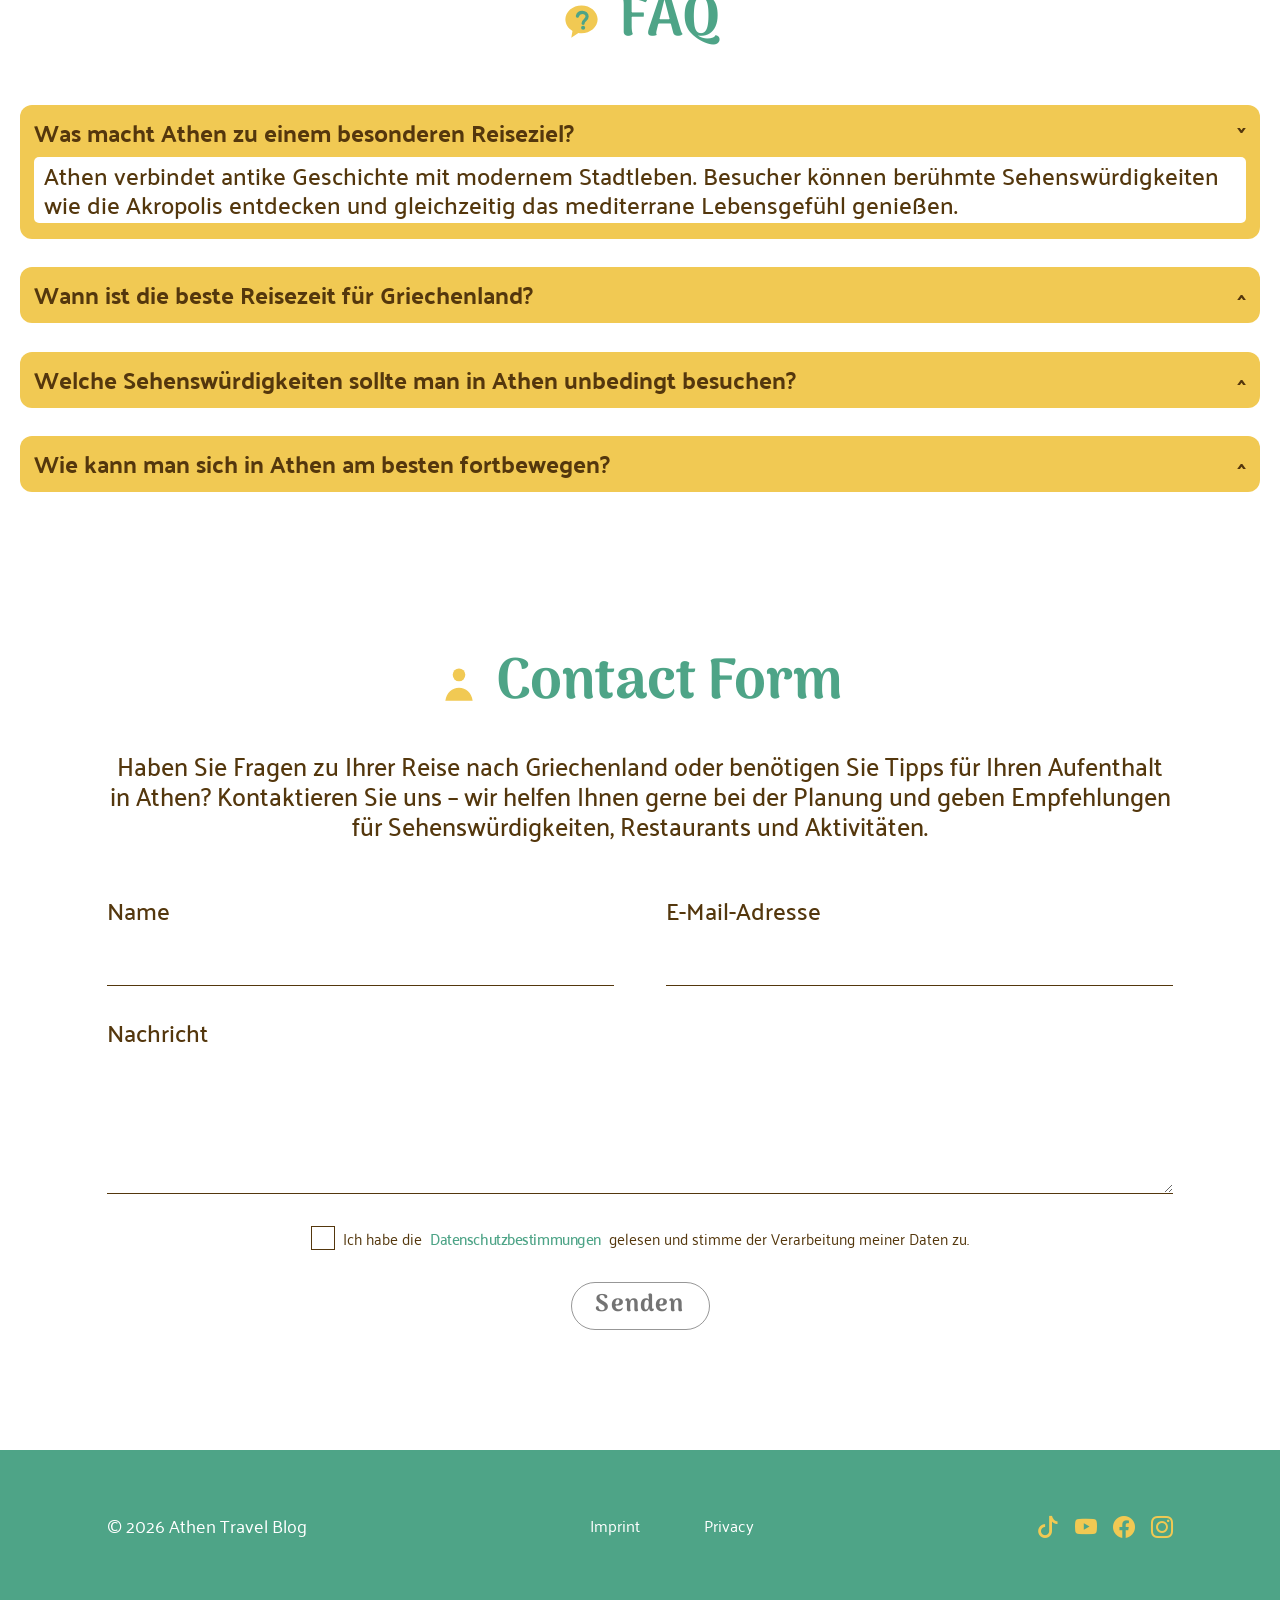
==== commit bf07402d: "faq animation fixed, footer imprint fixed, rotation animation logo added" ====
--- a/index.html
+++ b/index.html
@@ -42,7 +42,7 @@
                 <p>Griechenland begeistert Besucher mit seiner reichen Geschichte, beeindruckenden Landschaften und der einzigartigen Mischung aus Tradition und Moderne.</p>
             </div>
 
-            <div class="home-hero-badge" aria-hidden="true">
+            <div class="home-hero-badge rotation" aria-hidden="true">
                 <img src="img/global/logo-circle.png" alt="">
             </div>
         </section>
@@ -68,32 +68,33 @@
                     <div class="carousel-track">
                         <article class="carousel-slide">
                             <a href="article01.html">
-                            <img src="img/index/highlight-athens-01.jpg" alt="Historische Orte in Athen">
-                            <div class="carousel-overlay">
-                                <h3>Traumziele, Kultur und mediterrane Highlights</h3>
-                                <p>Entdecke antike Städte, traumhafte Inseln, mediterrane Kulinarik und beeindruckende Landschaften. 
-                                   Griechenland verbindet Kultur, Entspannung und Abenteuer zu einem unvergesslichen Reiseerlebnis.</p>
-                            </div>
+                                <img src="img/index/highlight-athens-01.jpg" alt="Historische Orte in Athen">
+                                <div class="carousel-overlay">
+                                    <h3>Traumziele, Kultur und mediterrane Highlights</h3>
+                                    <p>Entdecke antike Städte, traumhafte Inseln, mediterrane Kulinarik und beeindruckende Landschaften. Griechenland verbindet Kultur, Entspannung und Abenteuer zu einem unvergesslichen Reiseerlebnis.</p>
+                                </div>
                             </a>
                         </article>
 
                         <article class="carousel-slide">
                             <a href="articel02.html">
-                            <img src="img/index/highlight-athens-02.jpg" alt="Griechische Küche in Athen">
-                            <div class="carousel-overlay">
-                                <h3>Die griechische Hauptstadt voller Geschichte und Leben</h3>
-                                <p>Von der beeindruckenden Akropolis bis zu den lebhaften Gassen der Altstadt verbindet Athen antike Geschichte mit modernem Stadtleben. Besucher erleben kulturelle Highlights, mediterrane Spezialitäten und unvergessliche Momente in einer der faszinierendsten Städte Europas.</p>
-                            </div>
+                                <img src="img/index/highlight-athens-02.jpg" alt="Griechische Küche in Athen">
+                                <div class="carousel-overlay">
+                                    <h3>Die griechische Hauptstadt voller Geschichte und Leben</h3>
+                                    <p>Von der beeindruckenden Akropolis bis zu den lebhaften Gassen der Altstadt verbindet Athen antike Geschichte mit modernem Stadtleben. Besucher erleben kulturelle Highlights, mediterrane Spezialitäten und unvergessliche
+                                        Momente in einer der faszinierendsten Städte Europas.</p>
+                                </div>
                             </a>
                         </article>
 
                         <article class="carousel-slide">
                             <a href="article03.html">
-                            <img src="img/index/highlight-athens-04.jpg" alt="Antike Kultur und historische Schätze in Athen">
-                            <div class="carousel-overlay">
-                                <h3>Die beste Zeit für Sonne, Kultur und Entspannung</h3>
-                                <p>Athen begeistert mit sonnigem Klima, historischen Sehenswürdigkeiten und vielfältigen Freizeitmöglichkeiten. Von der idealen Reisezeit über durchschnittliche Kosten bis hin zu beliebten Aktivitäten erhalten Besucher einen perfekten Überblick für einen unvergesslichen Aufenthalt in Griechenlands faszinierender Hauptstadt.</p>
-                            </div>
+                                <img src="img/index/highlight-athens-04.jpg" alt="Antike Kultur und historische Schätze in Athen">
+                                <div class="carousel-overlay">
+                                    <h3>Die beste Zeit für Sonne, Kultur und Entspannung</h3>
+                                    <p>Athen begeistert mit sonnigem Klima, historischen Sehenswürdigkeiten und vielfältigen Freizeitmöglichkeiten. Von der idealen Reisezeit über durchschnittliche Kosten bis hin zu beliebten Aktivitäten erhalten Besucher
+                                        einen perfekten Überblick für einen unvergesslichen Aufenthalt in Griechenlands faszinierender Hauptstadt.</p>
+                                </div>
                             </a>
                         </article>
 
@@ -101,7 +102,8 @@
                             <img src="img/index/highlight-athens-03.jpg" alt="Strand in Griechenland mit klarem Wasser">
                             <div class="carousel-overlay">
                                 <h3>Genussvolle Momente in traditionellen Tavernen und modernen Restaurants</h3>
-                                <p>Griechenland begeistert nicht nur mit beeindruckender Kultur und traumhaften Landschaften, sondern auch mit seiner mediterranen Küche. Von traditionellen Tavernen am Meer bis zu modernen Restaurants in den lebhaften Straßen Athens erleben Besucher authentische Spezialitäten, frische Zutaten und unvergessliche Geschmackserlebnisse.</p>
+                                <p>Griechenland begeistert nicht nur mit beeindruckender Kultur und traumhaften Landschaften, sondern auch mit seiner mediterranen Küche. Von traditionellen Tavernen am Meer bis zu modernen Restaurants in den lebhaften Straßen
+                                    Athens erleben Besucher authentische Spezialitäten, frische Zutaten und unvergessliche Geschmackserlebnisse.</p>
                             </div>
                         </article>
                     </div>
@@ -116,33 +118,61 @@
             </div>
         </section>
 
-        <section id="faq" class="section-small" aria-labelledby="faq-title">
-            <div class="container">
+        <section id="faq" class="faq-section" aria-labelledby="faq-title">
+            <div class="faq-container">
                 <div class="section-title">
                     <img src="img/global/icone-faq.svg" alt="" aria-hidden="true">
                     <h2 id="faq-title">FAQ</h2>
                 </div>
 
                 <div class="faq-list">
-                    <details class="faq-item">
-                        <summary>Was macht Athen zu einem besonderen Reiseziel?</summary>
-                        <p class="faq-answer">Athen verbindet antike Geschichte mit modernem Stadtleben. Besucher können berühmte Sehenswürdigkeiten wie die Akropolis entdecken und gleichzeitig das mediterrane Lebensgefühl genießen.</p>
-                    </details>
-
-                    <details class="faq-item" open>
-                        <summary>Wann ist die beste Reisezeit für Griechenland?</summary>
-                        <p class="faq-answer">Die beste Reisezeit ist von April bis Juni sowie von September bis Oktober. In diesen Monaten ist das Wetter angenehm warm und ideal für Sightseeing.</p>
-                    </details>
-
-                    <details class="faq-item">
-                        <summary>Welche Sehenswürdigkeiten sollte man in Athen unbedingt besuchen?</summary>
-                        <p class="faq-answer">Zu den wichtigsten Sehenswürdigkeiten gehören die Akropolis, das Akropolis-Museum, die Altstadt Plaka und der Tempel des Olympischen Zeus.</p>
-                    </details>
-
-                    <details class="faq-item">
-                        <summary>Wie kann man sich in Athen am besten fortbewegen?</summary>
-                        <p class="faq-answer">Die Metro ist das schnellste und einfachste Verkehrsmittel in Athen. Viele Sehenswürdigkeiten im Zentrum lassen sich auch gut zu Fuß erreichen.</p>
-                    </details>
+                    <div class="faq-item">
+                        <input type="checkbox" id="faq-1" hidden checked>
+                        <label for="faq-1" class="faq-question">
+                        Was macht Athen zu einem besonderen Reiseziel?
+                        </label>
+                        <div class="faq-content">
+                            <p class="faq-answer">
+                                Athen verbindet antike Geschichte mit modernem Stadtleben. Besucher können berühmte Sehenswürdigkeiten wie die Akropolis entdecken und gleichzeitig das mediterrane Lebensgefühl genießen.
+                            </p>
+                        </div>
+                    </div>
+
+                    <div class="faq-item">
+                        <input type="checkbox" id="faq-2" hidden>
+                        <label for="faq-2" class="faq-question">
+                        Wann ist die beste Reisezeit für Griechenland?
+                        </label>
+                        <div class="faq-content">
+                            <p class="faq-answer">
+                                Die beste Reisezeit ist von April bis Juni sowie von September bis Oktober. In diesen Monaten ist das Wetter angenehm warm und ideal für Sightseeing.
+                            </p>
+                        </div>
+                    </div>
+
+                    <div class="faq-item">
+                        <input type="checkbox" id="faq-3" hidden>
+                        <label for="faq-3" class="faq-question">
+                        Welche Sehenswürdigkeiten sollte man in Athen unbedingt besuchen?
+                        </label>
+                        <div class="faq-content">
+                            <p class="faq-answer">
+                                Zu den wichtigsten Sehenswürdigkeiten gehören die Akropolis, das Akropolis-Museum, die Altstadt Plaka und der Tempel des Olympischen Zeus.
+                            </p>
+                        </div>
+                    </div>
+
+                    <div class="faq-item">
+                        <input type="checkbox" id="faq-4" hidden>
+                        <label for="faq-4" class="faq-question">
+                        Wie kann man sich in Athen am besten fortbewegen?
+                        </label>
+                        <div class="faq-content">
+                            <p class="faq-answer">
+                                Die Metro ist das schnellste und einfachste Verkehrsmittel in Athen. Viele Sehenswürdigkeiten im Zentrum lassen sich auch gut zu Fuß erreichen.
+                            </p>
+                        </div>
+                    </div>
                 </div>
             </div>
         </section>
--- a/css/style.css
+++ b/css/style.css
@@ -5,6 +5,7 @@
    liegen gesammelt in dieser CSS-Datei.
 ========================================================= */
 
+
 /* =========================================================
    1. Fonts
 ========================================================= */
@@ -16,178 +17,177 @@
 ========================================================= */
 
 :root {
-  --primary-green: #4EA487;
-  --primary-yellow: #F1C953;
-  --secondary-brown: #54370D;
-  --cream: #F8F5EB;
-  --white: #FFFFFF;
-  --black: #000000;
-  --dark: #3D3D3D;
-  --gray: #737373;
-  --light-gray: #EEEDEB;
-
-  --hover-green: #2D5F4F;
-  --shadow-green: rgba(78, 164, 135, 0.3);
-
-  --site-width: 1440px;
-  --content-width: 1200px;
-  --header-height: 128px;
-  --section-gap: 88px;
-
-  --font-heading: "Arima", serif;
-  --font-body: "Palanquin", sans-serif;
-  --font-display: "Palanquin Dark", sans-serif;
-}
+    --primary-green: #4EA487;
+    --primary-yellow: #F1C953;
+    --secondary-brown: #54370D;
+    --cream: #F8F5EB;
+    --white: #FFFFFF;
+    --black: #000000;
+    --dark: #3D3D3D;
+    --gray: #737373;
+    --light-gray: #EEEDEB;
+    --hover-green: #2D5F4F;
+    --shadow-green: rgba(78, 164, 135, 0.3);
+    --site-width: 1440px;
+    --content-width: 1200px;
+    --header-height: 128px;
+    --section-gap: 88px;
+    --font-heading: "Arima", serif;
+    --font-body: "Palanquin", sans-serif;
+    --font-display: "Palanquin Dark", sans-serif;
+}
+
 
 /* =========================================================
    3. Minimaler Reset
 ========================================================= */
 
 * {
-  box-sizing: border-box;
+    box-sizing: border-box;
 }
 
 html {
-  scroll-behavior: smooth;
-}
+    scroll-behavior: smooth;
+}
+
 
 /* =========================================================
    4. Globale Layout-Basis
 ========================================================= */
 
 body {
-  margin: 0;
-  background: var(--white);
-  color: var(--secondary-brown);
-  font-family: var(--font-body);
-  font-size: 24px;
-  font-weight: 400;
-  line-height: 1.2;
+    margin: 0;
+    background: var(--white);
+    color: var(--secondary-brown);
+    font-family: var(--font-body);
+    font-size: 24px;
+    font-weight: 400;
+    line-height: 1.2;
 }
 
 .site-header,
 header {
-  width: 100%;
-  min-height: var(--header-height);
-  background-color: var(--primary-green);
-  box-sizing: border-box;
-  font-family: var(--font-heading);
-  font-size: 24px;
-  font-weight: 700;
+    width: 100%;
+    min-height: var(--header-height);
+    background-color: var(--primary-green);
+    box-sizing: border-box;
+    font-family: var(--font-heading);
+    font-size: 24px;
+    font-weight: 700;
 }
 
 .site-nav,
 nav {
-  display: flex;
-  align-items: center;
-  gap: 102px;
-  width: min(100%, var(--site-width));
-  margin: 0 auto;
-  padding: 28px 120px;
-  box-sizing: border-box;
+    display: flex;
+    align-items: center;
+    gap: 102px;
+    width: min(100%, var(--site-width));
+    margin: 0 auto;
+    padding: 28px 120px;
+    box-sizing: border-box;
 }
 
 .site-nav ul,
 nav ul {
-  display: flex;
-  align-items: center;
-  gap: 72px;
-  padding: 0;
-  margin: 0;
-  list-style: none;
+    display: flex;
+    align-items: center;
+    gap: 72px;
+    padding: 0;
+    margin: 0;
+    list-style: none;
 }
 
 .site-nav img,
 nav img,
 .site-logo {
-  width: 72px;
-  height: 72px;
-  object-fit: contain;
+    width: 72px;
+    height: 72px;
+    object-fit: contain;
 }
 
 .site-main,
 main {
-  width: 100%;
+    width: 100%;
 }
 
 .section-padding {
-  padding: 128px 120px;
+    padding: 128px 120px;
 }
 
 .section-stack {
-  display: flex;
-  flex-direction: column;
-  gap: var(--section-gap);
+    display: flex;
+    flex-direction: column;
+    gap: var(--section-gap);
 }
 
 .container {
-  width: min(100%, var(--content-width));
-  margin: 0 auto;
+    width: min(100%, var(--content-width));
+    margin: 0 auto;
 }
 
 .site-footer,
 footer {
-  display: flex;
-  align-items: center;
-  width: 100%;
-  min-height: 152px;
-  padding: 60px 120px;
-  box-sizing: border-box;
-  background-color: var(--primary-green);
-  color: var(--white);
-  font-family: var(--font-body);
-  font-size: 18px;
-  font-weight: 400;
+    display: flex;
+    align-items: center;
+    width: 100%;
+    min-height: 152px;
+    padding: 60px 120px;
+    box-sizing: border-box;
+    background-color: var(--primary-green);
+    color: var(--white);
+    font-family: var(--font-body);
+    font-size: 18px;
+    font-weight: 400;
 }
 
 .footer-inner,
 .footer-section {
-  display: flex;
-  justify-content: space-between;
-  align-items: center;
-  gap: 72px;
-  width: min(100%, var(--content-width));
-  margin: 0 auto;
+    display: flex;
+    justify-content: space-between;
+    align-items: center;
+    gap: 72px;
+    width: min(100%, var(--content-width));
+    margin: 0 auto;
 }
 
 .footer-links,
 .copyrights {
-  display: flex;
-  align-items: center;
-  gap: 72px;
+    display: flex;
+    align-items: center;
+    gap: 72px;
 }
 
 .social-media,
 .social-links {
-  display: flex;
-  align-items: center;
-  gap: 16px;
+    display: flex;
+    align-items: center;
+    gap: 16px;
 }
 
 .social-media-logo,
 .social-icon {
-  width: 32px;
-  height: 32px;
-  object-fit: contain;
+    width: 32px;
+    height: 32px;
+    object-fit: contain;
 }
 
 img,
 svg,
 video {
-  max-width: 100%;
-  display: block;
+    max-width: 100%;
+    display: block;
 }
 
 a {
-  color: inherit;
-  text-decoration: none;
+    color: inherit;
+    text-decoration: none;
 }
 
 button,
 input,
 textarea,
 select {
-  font: inherit;
+    font: inherit;
 }
 
 p,
@@ -197,8 +197,9 @@
 h4,
 h5,
 h6 {
-  margin: 0;
-}
+    margin: 0;
+}
+
 
 /* =========================================================
    5. Globale Typografie Desktop
@@ -206,1185 +207,1210 @@
 
 h1,
 .h1 {
-  font-family: var(--font-heading);
-  font-size: 64px;
-  font-weight: 700;
-  line-height: 1.2;
+    font-family: var(--font-heading);
+    font-size: 64px;
+    font-weight: 700;
+    line-height: 1.2;
 }
 
 h2,
 .h2 {
-  font-family: var(--font-heading);
-  font-size: 52px;
-  font-weight: 700;
-  line-height: 1.2;
+    font-family: var(--font-heading);
+    font-size: 52px;
+    font-weight: 700;
+    line-height: 1.2;
 }
 
 h3,
 .h3 {
-  font-family: var(--font-display);
-  font-size: 48px;
-  font-weight: 600;
-  line-height: 1;
+    font-family: var(--font-display);
+    font-size: 48px;
+    font-weight: 600;
+    line-height: 1;
 }
 
 h4,
 .h4 {
-  font-family: var(--font-heading);
-  font-size: 32px;
-  font-weight: 700;
-  line-height: 1.2;
+    font-family: var(--font-heading);
+    font-size: 32px;
+    font-weight: 700;
+    line-height: 1.2;
 }
 
 .text-xl {
-  font-family: var(--font-body);
-  font-size: 28px;
-  font-weight: 500;
-  line-height: 1.1;
+    font-family: var(--font-body);
+    font-size: 28px;
+    font-weight: 500;
+    line-height: 1.1;
 }
 
 .text-lg {
-  font-family: var(--font-body);
-  font-size: 24px;
-  font-weight: 400;
-  line-height: 1.2;
+    font-family: var(--font-body);
+    font-size: 24px;
+    font-weight: 400;
+    line-height: 1.2;
 }
 
 .text-md {
-  font-family: var(--font-body);
-  font-size: 18px;
-  font-weight: 400;
-  line-height: 1.2;
+    font-family: var(--font-body);
+    font-size: 18px;
+    font-weight: 400;
+    line-height: 1.2;
 }
 
 .text-sm {
-  font-family: var(--font-body);
-  font-size: 16px;
-  font-weight: 400;
-  line-height: 1.2;
+    font-family: var(--font-body);
+    font-size: 16px;
+    font-weight: 400;
+    line-height: 1.2;
 }
 
 .text-xs {
-  font-family: var(--font-body);
-  font-size: 15px;
-  font-weight: 400;
-  line-height: 1.2;
+    font-family: var(--font-body);
+    font-size: 15px;
+    font-weight: 400;
+    line-height: 1.2;
 }
 
 .nav-link,
 .link {
-  color: var(--cream);
-  text-decoration: none;
-  transition: color 200ms ease;
+    color: var(--cream);
+    text-decoration: none;
+    transition: color 200ms ease;
 }
 
 .nav-link:hover,
 .link:hover {
-  color: var(--primary-yellow);
-  cursor: pointer;
+    color: var(--primary-yellow);
+    cursor: pointer;
 }
 
 .author-name {
-  font-weight: 700;
+    font-weight: 700;
 }
 
 .text-highlight {
-  font-family: var(--font-body);
-  font-size: 40px;
-  font-weight: 600;
-  line-height: 1.2;
+    font-family: var(--font-body);
+    font-size: 40px;
+    font-weight: 600;
+    line-height: 1.2;
 }
 
 .text-subheadline {
-  font-family: var(--font-body);
-  font-size: 32px;
-  font-weight: 400;
-  line-height: 1.2;
-}
+    font-family: var(--font-body);
+    font-size: 32px;
+    font-weight: 400;
+    line-height: 1.2;
+}
+
 
 /* =========================================================
    6. Globale Farbklassen
 ========================================================= */
 
 .color-green {
-  color: var(--primary-green);
+    color: var(--primary-green);
 }
 
 .color-yellow {
-  color: var(--primary-yellow);
+    color: var(--primary-yellow);
 }
 
 .color-brown {
-  color: var(--secondary-brown);
+    color: var(--secondary-brown);
 }
 
 .color-cream {
-  color: var(--cream);
+    color: var(--cream);
 }
 
 .color-white {
-  color: var(--white);
+    color: var(--white);
 }
 
 .color-dark {
-  color: var(--dark);
+    color: var(--dark);
 }
 
 .bg-green {
-  background-color: var(--primary-green);
+    background-color: var(--primary-green);
 }
 
 .bg-yellow {
-  background-color: var(--primary-yellow);
+    background-color: var(--primary-yellow);
 }
 
 .bg-brown {
-  background-color: var(--secondary-brown);
+    background-color: var(--secondary-brown);
 }
 
 .bg-cream {
-  background-color: var(--cream);
+    background-color: var(--cream);
 }
 
 .bg-white {
-  background-color: var(--white);
+    background-color: var(--white);
 }
 
 .bg-light-gray {
-  background-color: var(--light-gray);
-}
+    background-color: var(--light-gray);
+}
+
 
 /* =========================================================
    7. Globale Hilfsklassen
 ========================================================= */
 
 .font-heading {
-  font-family: var(--font-heading);
+    font-family: var(--font-heading);
 }
 
 .font-body {
-  font-family: var(--font-body);
+    font-family: var(--font-body);
 }
 
 .font-display {
-  font-family: var(--font-display);
+    font-family: var(--font-display);
 }
 
 .text-center {
-  text-align: center;
+    text-align: center;
 }
 
 .text-left {
-  text-align: left;
+    text-align: left;
 }
 
 .text-right {
-  text-align: right;
+    text-align: right;
 }
 
 .flex {
-  display: flex;
+    display: flex;
 }
 
 .flex-column {
-  display: flex;
-  flex-direction: column;
+    display: flex;
+    flex-direction: column;
 }
 
 .align-center {
-  align-items: center;
+    align-items: center;
 }
 
 .justify-center {
-  justify-content: center;
+    justify-content: center;
 }
 
 .justify-between {
-  justify-content: space-between;
+    justify-content: space-between;
 }
 
 .gap-16 {
-  gap: 16px;
+    gap: 16px;
 }
 
 .gap-32 {
-  gap: 32px;
+    gap: 32px;
 }
 
 .gap-40 {
-  gap: 40px;
+    gap: 40px;
 }
 
 .gap-48 {
-  gap: 48px;
+    gap: 48px;
 }
 
 .gap-72 {
-  gap: 72px;
+    gap: 72px;
 }
 
 .gap-88 {
-  gap: 88px;
+    gap: 88px;
 }
 
 .avatar-img {
-  width: 120px;
-  height: 120px;
-  object-fit: cover;
-  border-radius: 50%;
+    width: 120px;
+    height: 120px;
+    object-fit: cover;
+    border-radius: 50%;
 }
 
 .btn-primary,
 .share-btn {
-  display: inline-flex;
-  justify-content: center;
-  align-items: center;
-  gap: 8px;
-  width: 158px;
-  height: 48px;
-  padding: 0 24px;
-  border: none;
-  border-radius: 40px;
-  background-color: var(--primary-green);
-  color: var(--primary-yellow);
-  font-family: var(--font-heading);
-  font-size: 24px;
-  font-weight: 700;
-  line-height: 1.2;
-  letter-spacing: 0.05em;
-  cursor: pointer;
-  transition: background-color 200ms ease, box-shadow 200ms ease, text-shadow 200ms ease;
+    display: inline-flex;
+    justify-content: center;
+    align-items: center;
+    gap: 8px;
+    width: 158px;
+    height: 48px;
+    padding: 0 24px;
+    border: none;
+    border-radius: 40px;
+    background-color: var(--primary-green);
+    color: var(--primary-yellow);
+    font-family: var(--font-heading);
+    font-size: 24px;
+    font-weight: 700;
+    line-height: 1.2;
+    letter-spacing: 0.05em;
+    cursor: pointer;
+    transition: background-color 200ms ease, box-shadow 200ms ease, text-shadow 200ms ease;
 }
 
 .btn-primary:hover,
 .share-btn:hover {
-  background-color: var(--hover-green);
-  box-shadow: 0 4px 4px var(--shadow-green);
-  text-shadow: -2px 2px 4px rgba(0, 0, 0, 0.25);
+    background-color: var(--hover-green);
+    box-shadow: 0 4px 4px var(--shadow-green);
+    text-shadow: -2px 2px 4px rgba(0, 0, 0, 0.25);
 }
 
 .btn-secondary,
 .btn-inactive {
-  display: inline-flex;
-  justify-content: center;
-  align-items: center;
-  width: 139px;
-  height: 48px;
-  padding: 0 24px;
-  border: 1px solid rgba(48, 48, 48, 0.5);
-  border-radius: 40px;
-  background-color: transparent;
-  color: var(--gray);
-  font-family: var(--font-heading);
-  font-size: 24px;
-  font-weight: 700;
-  line-height: 1.2;
-  letter-spacing: 0.05em;
-  cursor: pointer;
-  transition: background-color 200ms ease, color 200ms ease, box-shadow 200ms ease, text-shadow 200ms ease;
+    display: inline-flex;
+    justify-content: center;
+    align-items: center;
+    width: 139px;
+    height: 48px;
+    padding: 0 24px;
+    border: 1px solid rgba(48, 48, 48, 0.5);
+    border-radius: 40px;
+    background-color: transparent;
+    color: var(--gray);
+    font-family: var(--font-heading);
+    font-size: 24px;
+    font-weight: 700;
+    line-height: 1.2;
+    letter-spacing: 0.05em;
+    cursor: pointer;
+    transition: background-color 200ms ease, color 200ms ease, box-shadow 200ms ease, text-shadow 200ms ease;
 }
 
 .btn-secondary:hover,
 .btn-inactive:hover {
-  border-color: var(--primary-green);
-  background-color: var(--primary-green);
-  color: var(--primary-yellow);
-  box-shadow: 0 4px 4px var(--shadow-green);
-  text-shadow: -2px 2px 4px rgba(0, 0, 0, 0.25);
-}
+    border-color: var(--primary-green);
+    background-color: var(--primary-green);
+    color: var(--primary-yellow);
+    box-shadow: 0 4px 4px var(--shadow-green);
+    text-shadow: -2px 2px 4px rgba(0, 0, 0, 0.25);
+}
+
 
 /* =========================================================
    Seitenstyles aus index, imprint und privacy
 ========================================================= */
 
+
 /* index.html */
-    /* Layout nur für die Startseite. Farben und Schriften stehen in css/style.css. */
-    body {
-      overflow-x: hidden;
-    }
-
-    .site-header {
-      width: 100%;
-      height: var(--header-height);
-      background: var(--primary-green);
-      display: flex;
-      align-items: center;
-    }
-
-    .header-inner {
-      width: min(var(--site-width), calc(100% - 292px));
-      margin: 0 auto;
-      display: flex;
-      align-items: center;
-      gap: 102px;
-    }
-
-    .logo {
-      width: 72px;
-      height: 72px;
-      display: block;
-      flex: 0 0 72px;
-    }
-
-    .logo img {
-      width: 72px;
-      height: 72px;
-      object-fit: contain;
-    }
-
-    .main-nav {
-      display: flex;
-      align-items: center;
-      gap: 72px;
-    }
-
-    .main-nav a {
-      position: relative;
-      display: inline-flex;
-      align-items: center;
-      justify-content: center;
-      font-family: var(--font-heading);
-      font-size: 24px;
-      font-weight: 700;
-      line-height: 0.8;
-      color: var(--cream);
-    }
-
-    .main-nav a::after {
-      content: "";
-      position: absolute;
-      left: -3px;
-      right: -3px;
-      bottom: -8px;
-      height: 8px;
-      border-bottom: 3px solid var(--primary-yellow);
-      border-radius: 50%;
-      transform: rotate(4deg) scaleX(0);
-      transform-origin: left center;
-      transition: transform 180ms ease;
-    }
-
-    .main-nav a:hover::after {
-      transform: rotate(4deg) scaleX(1);
-    }
-
-    .home-page main {
-      overflow: hidden;
-      animation: pageFadeIn 450ms ease-out both;
-    }
-
-    @keyframes pageFadeIn {
-      from {
+
+
+/* Layout nur für die Startseite. Farben und Schriften stehen in css/style.css. */
+
+body {
+    overflow-x: hidden;
+}
+
+.site-header {
+    width: 100%;
+    height: var(--header-height);
+    background: var(--primary-green);
+    display: flex;
+    align-items: center;
+}
+
+.header-inner {
+    width: min(var(--site-width), calc(100% - 292px));
+    margin: 0 auto;
+    display: flex;
+    align-items: center;
+    gap: 102px;
+}
+
+.logo {
+    width: 72px;
+    height: 72px;
+    display: block;
+    flex: 0 0 72px;
+}
+
+.logo img {
+    width: 72px;
+    height: 72px;
+    object-fit: contain;
+}
+
+.main-nav {
+    display: flex;
+    align-items: center;
+    gap: 72px;
+}
+
+.main-nav a {
+    position: relative;
+    display: inline-flex;
+    align-items: center;
+    justify-content: center;
+    font-family: var(--font-heading);
+    font-size: 24px;
+    font-weight: 700;
+    line-height: 0.8;
+    color: var(--cream);
+}
+
+.main-nav a::after {
+    content: "";
+    position: absolute;
+    left: -3px;
+    right: -3px;
+    bottom: -8px;
+    height: 8px;
+    border-bottom: 3px solid var(--primary-yellow);
+    border-radius: 50%;
+    transform: rotate(4deg) scaleX(0);
+    transform-origin: left center;
+    transition: transform 180ms ease;
+}
+
+.main-nav a:hover::after {
+    transform: rotate(4deg) scaleX(1);
+}
+
+.home-page main {
+    overflow: hidden;
+    animation: pageFadeIn 450ms ease-out both;
+}
+
+@keyframes pageFadeIn {
+    from {
         opacity: 0;
         transform: translateY(12px);
-      }
-      to {
+    }
+    to {
         opacity: 1;
         transform: translateY(0);
-      }
-    }
-
-    @keyframes heroImageIn {
-      from {
+    }
+}
+
+@keyframes heroImageIn {
+    from {
         transform: scale(1.04);
-      }
-      to {
+    }
+    to {
         transform: scale(1);
-      }
-    }
-
-    @keyframes heroTextIn {
-      from {
+    }
+}
+
+@keyframes heroTextIn {
+    from {
         opacity: 0;
         transform: translateY(18px);
-      }
-      to {
+    }
+    to {
         opacity: 1;
         transform: translateY(0);
-      }
-    }
-
-    @keyframes sectionIn {
-      from {
+    }
+}
+
+@keyframes sectionIn {
+    from {
         opacity: 0;
         transform: translateY(20px);
-      }
-      to {
+    }
+    to {
         opacity: 1;
         transform: translateY(0);
-      }
-    }
-
-    .home-hero {
-      position: relative;
-      width: 100vw;
-      height: 547px;
-      margin-left: calc(50% - 50vw);
-      margin-right: calc(50% - 50vw);
-      overflow: hidden;
-    }
-
-    .home-hero-image {
-      position: absolute;
-      width: 1440px;
-      max-width: none;
-      height: 515px;
-      left: calc(50% - 720px);
-      top: 0;
-      object-fit: cover;
-      z-index: 1;
-      animation: heroImageIn 800ms ease-out both;
-    }
-
-    .home-hero-vector {
-      position: absolute;
-      width: 647px;
-      height: 540.14px;
-      left: calc(50% - 720px);
-      top: 0;
-      object-fit: fill;
-      z-index: 2;
-    }
-
-    .home-hero-vector-mobile {
-      display: none;
-    }
-
-    .home-hero-content {
-      position: absolute;
-      z-index: 3;
-      left: calc(50% - 720px + 104px);
-      top: 143px;
-      width: 345px;
-      display: flex;
-      flex-direction: column;
-      align-items: flex-start;
-      gap: 32px;
-      animation: heroTextIn 600ms ease-out 120ms both;
-    }
-
-    .home-hero-content h1 {
-      width: 100%;
-      font-family: var(--font-display);
-      font-weight: 700;
-      font-size: 60px;
-      line-height: 120%;
-      color: var(--secondary-brown);
-    }
-
-    .home-hero-content p {
-      width: 100%;
-      font-weight: 500;
-      font-size: 28px;
-      line-height: 110%;
-    }
-
-    .home-hero-badge {
-      position: absolute;
-      z-index: 4;
-      width: 160px;
-      height: 160px;
-      left: calc(50% - 720px + 444px);
-      top: 284px;
-      border-radius: 50%;
-      background: var(--primary-green);
-      filter: drop-shadow(-2px 4px 10.8px rgba(0, 0, 0, 0.25));
-      display: flex;
-      align-items: center;
-      justify-content: center;
-      overflow: hidden;
-      animation: heroTextIn 600ms ease-out 220ms both;
-    }
-
-    .home-hero-badge img {
-      width: 132px;
-      height: 132px;
-      object-fit: contain;
-      border-radius: 50%;
-      background: var(--primary-yellow);
-    }
-
-    .section {
-      padding: 88px 0 0;
-      animation: sectionIn 600ms ease-out both;
-    }
-
-    .section-small {
-      padding: 92px 0 0;
-      animation: sectionIn 600ms ease-out both;
-    }
-
-    .container {
-      width: 100%;
-      max-width: var(--site-width);
-      margin: 0 auto;
-      padding-left: 120px;
-      padding-right: 120px;
-    }
-
-    .highlights-layout {
-      display: flex;
-      flex-direction: column;
-      align-items: center;
-      gap: 88px;
-    }
-
-    .highlights-headline-text {
-      width: 979px;
-      max-width: 100%;
-      display: flex;
-      flex-direction: column;
-      align-items: center;
-      gap: 24px;
-    }
-
-    .section-title {
-      display: flex;
-      flex-direction: row;
-      align-items: center;
-      justify-content: center;
-      gap: 8px;
-      width: 100%;
-    }
-
-    .section-title img {
-      width: 48px;
-      height: 48px;
-      object-fit: contain;
-    }
-
-    .section-title h2 {
-      color: var(--primary-green);
-    }
-
-    .text {
-      font-weight: 500;
-      line-height: 110%;
-    }
-
-    .highlights-intro {
-      width: 979px;
-      max-width: 100%;
-    }
-
-    .highlights-slider {
-      position: relative;
-      width: 1200px;
-      max-width: 100%;
-      height: 533px;
-      overflow: hidden;
-      border-radius: 0 100px 0 0;
-    }
-
-    .highlights-slider input[type="radio"] {
-      position: absolute;
-      left: -9999px;
-      opacity: 0;
-      pointer-events: none;
-    }
-
-    .highlights-slider .carousel-track {
-      position: absolute;
-      inset: 0;
-      z-index: 1;
-      display: flex;
-      width: 400%;
-      height: 100%;
-      transition: transform 280ms ease-out;
-      transform: translateX(0);
-      border-radius: 0 100px 0 0;
-      overflow: hidden;
-    }
-
-    .highlights-slider .carousel-slide {
-      position: relative;
-      flex: 0 0 25%;
-      width: 25%;
-      height: 100%;
-      overflow: hidden;
-      border-radius: 0 100px 0 0;
-    }
-
-    .highlights-slider .carousel-slide img {
-      width: 100%;
-      height: 100%;
-      object-fit: cover;
-      border-radius: 0 100px 0 0;
-    }
-
-    .highlights-slider .carousel-overlay {
-      position: absolute;
-      left: 44px;
-      top: 99px;
-      width: 881px;
-      min-height: 229px;
-      padding: 16px 24px;
-      display: flex;
-      flex-direction: column;
-      align-items: flex-start;
-      gap: 8px;
-      background: rgba(255, 255, 255, 0.22);
-      backdrop-filter: blur(18px);
-      -webkit-backdrop-filter: blur(18px);
-      border-left: 1px solid rgba(255, 255, 255, 0.7);
-      border-right: 1px solid rgba(255, 255, 255, 0.7);
-      z-index: 2;
-    }
-
-    .highlights-slider .carousel-overlay h3 {
-      max-width: 833px;
-      font-family: 'Palanquin Dark', system-ui, sans-serif;
-      font-weight: 600;
-      font-size: 48px;
-      line-height: 100%;
-      color: #FFFFFF;
-    }
-
-    .highlights-slider .carousel-overlay p {
-      max-width: 820px;
-      font-family: 'Palanquin', system-ui, sans-serif;
-      font-weight: 400;
-      font-size: 28px;
-      line-height: 110%;
-      color: #FFFFFF;
-    }
-
-    .highlights-slider .carousel-dots {
-      position: absolute;
-      left: 50%;
-      bottom: 50px;
-      transform: translateX(-50%);
-      z-index: 5;
-      display: flex;
-      align-items: center;
-      justify-content: center;
-      gap: 22px;
-      height: 28px;
-    }
-
-    .highlights-slider .carousel-dots label {
-      display: block;
-      width: 28px;
-      height: 28px;
-      border-radius: 999px;
-      background: #FFFFFF;
-      cursor: pointer;
-      transition: width 200ms ease, background 200ms ease, transform 200ms ease;
-    }
-
-    .highlights-slider .carousel-dots label:hover {
-      transform: scale(1.08);
-    }
-
-    /* CSS-Slider ohne JavaScript */
-    .highlights-slider #slide-1:checked ~ .carousel-track {
-      transform: translateX(0);
-    }
-
-    .highlights-slider #slide-2:checked ~ .carousel-track {
-      transform: translateX(-25%);
-    }
-
-    .highlights-slider #slide-3:checked ~ .carousel-track {
-      transform: translateX(-50%);
-    }
-
-    .highlights-slider #slide-4:checked ~ .carousel-track {
-      transform: translateX(-75%);
-    }
-
-    .highlights-slider #slide-1:checked ~ .carousel-dots label[for="slide-1"],
-    .highlights-slider #slide-2:checked ~ .carousel-dots label[for="slide-2"],
-    .highlights-slider #slide-3:checked ~ .carousel-dots label[for="slide-3"],
-    .highlights-slider #slide-4:checked ~ .carousel-dots label[for="slide-4"] {
-      width: 40px;
-      border-radius: 20px;
-      background: var(--primary-yellow);
-      transform: scale(1);
-    }
-
-    .faq-list {
-      display: flex;
-      flex-direction: column;
-      gap: 32px;
-      margin-top: 56px;
-    }
-
-    .faq-item {
-      width: 100%;
-      background: var(--primary-yellow);
-      border-radius: 12px;
-      padding: 16px 14px;
-      transition: box-shadow 250ms ease, transform 250ms ease;
-    }
-
-    .faq-item:hover {
-      transform: translateY(-2px);
-      box-shadow: 0 8px 20px var(--shadow-green);
-    }
-
-    .faq-item summary {
-      cursor: pointer;
-      list-style: none;
-      font-weight: 700;
-      line-height: 100%;
-      color: var(--secondary-brown);
-      display: flex;
-      align-items: center;
-      justify-content: space-between;
-      gap: 52px;
-    }
-
-    .faq-item summary::-webkit-details-marker {
-      display: none;
-    }
-
-    .faq-item summary::after {
-      content: "›";
-      display: inline-block;
-      font-size: 28px;
-      line-height: 1;
-      transform: rotate(90deg);
-      color: var(--secondary-brown);
-    }
-
-    .faq-item[open] summary::after {
-      transform: rotate(-90deg);
-    }
-
-    .faq-answer {
-      padding: 0 10px;
-      max-height: 0;
-      overflow: hidden;
-      opacity: 0;
-      background: var(--white);
-      border-radius: 5px;
-      font-weight: 500;
-      color: var(--secondary-brown);
-      transition: max-height 280ms ease, opacity 280ms ease, margin-top 280ms ease, padding-top 280ms ease, padding-bottom 280ms ease;
-    }
-
-    .faq-item[open] .faq-answer {
-      max-height: 180px;
-      opacity: 1;
-      margin-top: 12px;
-      padding-top: 4px;
-      padding-bottom: 4px;
-    }
-
-    .contact-intro {
-      width: 1100px;
-      max-width: 100%;
-      margin: 32px auto 56px;
-      line-height: 120%;
-    }
-
-    .contact-form {
-      width: 1100px;
-      max-width: 100%;
-      margin: 0 auto;
-      display: flex;
-      flex-direction: column;
-      align-items: center;
-      gap: 32px;
-    }
-
-    .form-row {
-      width: 100%;
-      display: grid;
-      grid-template-columns: 1fr 1fr;
-      gap: 59px;
-    }
-
-    .form-field {
-      width: 100%;
-      display: flex;
-      flex-direction: column;
-      gap: 17px;
-    }
-
-    .form-field label {
-      font-weight: 500;
-      color: var(--secondary-brown);
-    }
-
-    .form-field input,
-    .form-field textarea {
-      width: 100%;
-      border: 0;
-      border-bottom: 1px solid var(--secondary-brown);
-      border-radius: 0;
-      padding: 0 0 14px;
-      background: transparent;
-      outline: none;
-      color: var(--primary-green);
-      resize: vertical;
-      transition: border-color 220ms ease, box-shadow 220ms ease;
-    }
-
-    .form-field input:focus,
-    .form-field textarea:focus {
-      border-bottom-color: var(--primary-green);
-      box-shadow: 0 6px 0 -5px var(--shadow-green);
-    }
-
-    .privacy-group {
-      display: flex;
-      flex-direction: column;
-      align-items: center;
-      gap: 8px;
-      width: 100%;
-      text-align: center;
-    }
-
-    .privacy-check {
-      display: flex;
-      align-items: center;
-      justify-content: center;
-      gap: 8px;
-      max-width: 100%;
-      font-size: 15px;
-      line-height: 120%;
-      color: var(--secondary-brown);
-      white-space: nowrap;
-    }
-
-    .privacy-check input {
-      width: 24px;
-      height: 24px;
-      margin: 0;
-      flex: 0 0 24px;
-      appearance: none;
-      -webkit-appearance: none;
-      border: 1px solid var(--secondary-brown);
-      border-radius: 0;
-      background: transparent;
-      cursor: pointer;
-      display: inline-grid;
-      place-items: center;
-      transition: background 180ms ease, border-color 180ms ease;
-    }
-
-    .privacy-check input:hover {
-      background: var(--primary-yellow);
-    }
-
-    .privacy-check input:checked {
-      background: var(--primary-green);
-      border-color: var(--primary-green);
-    }
-
-    .privacy-check input:checked::after {
-      content: "";
-      width: 11px;
-      height: 7px;
-      border-left: 2px solid var(--primary-yellow);
-      border-bottom: 2px solid var(--primary-yellow);
-      transform: rotate(-45deg) translate(1px, -1px);
-    }
-
-    .privacy-check input:focus-visible {
-      outline: 2px solid var(--primary-yellow);
-      outline-offset: 2px;
-    }
-
-    .privacy-check span {
-      display: flex;
-      flex-wrap: nowrap;
-      align-items: center;
-      gap: 8px;
-      min-width: 0;
-    }
-
-    .privacy-check a {
-      color: var(--primary-green);
-      text-decoration: none;
-      font-weight: 500;
-      letter-spacing: -0.03em;
-    }
-
-    .privacy-error {
-      display: none;
-      font-size: 14px;
-      line-height: 120%;
-      color: #B9102F;
-    }
-
-    /* Fehlermeldung nur nach dem Senden anzeigen */
-    .privacy-group:has(input:user-invalid) .privacy-error {
-      display: block;
-    }
-
-    .form-target {
-      position: absolute;
-      width: 1px;
-      height: 1px;
-      border: 0;
-      opacity: 0;
-      pointer-events: none;
-    }
-
-    .form-submit {
-      display: flex;
-      justify-content: center;
-    }
-
-    .site-footer {
-      width: 100%;
-      min-height: 152px;
-      margin-top: 120px;
-      padding: 60px 120px;
-      background: var(--primary-green);
-      display: flex;
-      align-items: center;
-    }
-
-    .footer-inner {
-      width: min(var(--content-width), 100%);
-      margin: 0 auto;
-      display: flex;
-      align-items: center;
-      justify-content: space-between;
-      gap: 48px;
-    }
-
-    .footer-links {
-      display: flex;
-      align-items: center;
-      gap: 72px;
-    }
-
-    .footer-copy {
-      color: var(--white);
-      font-size: 18px;
-      line-height: 1.2;
-    }
-
-    .footer-links a {
-      color: var(--white);
-      font-size: 16px;
-      font-weight: 400;
-      line-height: 1.2;
-    }
-
-    .footer-socials {
-      display: flex;
-      align-items: center;
-      gap: 16px;
-    }
-
-    .footer-socials a {
-      color: var(--primary-yellow);
-      font-size: 22px;
-      line-height: 1;
-    }
-
-    .mobile-menu {
-      display: none;
-    }
-
-    .mobile-menu a {
-      color: var(--primary-green);
-      line-height: 1;
-      text-decoration: none;
-    }
-
-    .sr-only {
-      position: absolute;
-      width: 1px;
-      height: 1px;
-      padding: 0;
-      margin: -1px;
-      overflow: hidden;
-      clip: rect(0, 0, 0, 0);
-      white-space: nowrap;
-      border: 0;
-    }
-
-    /* Tablet: alles bewegt sich weich zwischen Desktop und Mobile */
-    @media (min-width: 501px) and (max-width: 1439px) {
-      .header-inner {
+    }
+}
+
+.home-hero {
+    position: relative;
+    width: 100vw;
+    height: 547px;
+    margin-left: calc(50% - 50vw);
+    margin-right: calc(50% - 50vw);
+    overflow: hidden;
+}
+
+.home-hero-image {
+    position: absolute;
+    width: 1440px;
+    max-width: none;
+    height: 515px;
+    left: calc(50% - 720px);
+    top: 0;
+    object-fit: cover;
+    z-index: 1;
+    animation: heroImageIn 800ms ease-out both;
+}
+
+.home-hero-vector {
+    position: absolute;
+    width: 647px;
+    height: 540.14px;
+    left: calc(50% - 720px);
+    top: 0;
+    object-fit: fill;
+    z-index: 2;
+}
+
+.home-hero-vector-mobile {
+    display: none;
+}
+
+.home-hero-content {
+    position: absolute;
+    z-index: 3;
+    left: calc(50% - 720px + 104px);
+    top: 143px;
+    width: 345px;
+    display: flex;
+    flex-direction: column;
+    align-items: flex-start;
+    gap: 32px;
+    animation: heroTextIn 600ms ease-out 120ms both;
+}
+
+.home-hero-content h1 {
+    width: 100%;
+    font-family: var(--font-display);
+    font-weight: 700;
+    font-size: 60px;
+    line-height: 120%;
+    color: var(--secondary-brown);
+}
+
+.home-hero-content p {
+    width: 100%;
+    font-weight: 500;
+    font-size: 28px;
+    line-height: 110%;
+}
+
+.home-hero-badge {
+    position: absolute;
+    z-index: 4;
+    width: 160px;
+    height: 160px;
+    left: calc(50% - 720px + 444px);
+    top: 284px;
+    border-radius: 50%;
+    background: var(--primary-green);
+    filter: drop-shadow(-2px 4px 10.8px rgba(0, 0, 0, 0.25));
+    display: flex;
+    align-items: center;
+    justify-content: center;
+    overflow: hidden;
+    animation: heroTextIn 600ms ease-out 220ms both;
+}
+
+.rotation {
+    animation: rotateLogo 8s linear infinite;
+}
+
+@keyframes rotateLogo {
+    from {
+        transform: rotate(0deg);
+    }
+    to {
+        transform: rotate(360deg);
+    }
+}
+
+.home-hero-badge img {
+    width: 132px;
+    height: 132px;
+    object-fit: contain;
+    border-radius: 50%;
+    background: var(--primary-yellow);
+}
+
+.section {
+    padding: 88px 0 0;
+    animation: sectionIn 600ms ease-out both;
+}
+
+.section-small {
+    padding: 92px 0 0;
+    animation: sectionIn 600ms ease-out both;
+}
+
+.container {
+    width: 100%;
+    max-width: var(--site-width);
+    margin: 0 auto;
+    padding-left: 120px;
+    padding-right: 120px;
+}
+
+.highlights-layout {
+    display: flex;
+    flex-direction: column;
+    align-items: center;
+    gap: 88px;
+}
+
+.highlights-headline-text {
+    width: 979px;
+    max-width: 100%;
+    display: flex;
+    flex-direction: column;
+    align-items: center;
+    gap: 24px;
+}
+
+.section-title {
+    display: flex;
+    flex-direction: row;
+    align-items: center;
+    justify-content: center;
+    gap: 8px;
+    width: 100%;
+}
+
+.section-title img {
+    width: 48px;
+    height: 48px;
+    object-fit: contain;
+}
+
+.section-title h2 {
+    color: var(--primary-green);
+}
+
+.text {
+    font-weight: 500;
+    line-height: 110%;
+}
+
+.highlights-intro {
+    width: 979px;
+    max-width: 100%;
+}
+
+.highlights-slider {
+    position: relative;
+    width: 1200px;
+    max-width: 100%;
+    height: 533px;
+    overflow: hidden;
+    border-radius: 0 100px 0 0;
+}
+
+.highlights-slider input[type="radio"] {
+    position: absolute;
+    left: -9999px;
+    opacity: 0;
+    pointer-events: none;
+}
+
+.highlights-slider .carousel-track {
+    position: absolute;
+    inset: 0;
+    z-index: 1;
+    display: flex;
+    width: 400%;
+    height: 100%;
+    transition: transform 280ms ease-out;
+    transform: translateX(0);
+    border-radius: 0 100px 0 0;
+    overflow: hidden;
+}
+
+.highlights-slider .carousel-slide {
+    position: relative;
+    flex: 0 0 25%;
+    width: 25%;
+    height: 100%;
+    overflow: hidden;
+    border-radius: 0 100px 0 0;
+}
+
+.highlights-slider .carousel-slide img {
+    width: 100%;
+    height: 100%;
+    object-fit: cover;
+    border-radius: 0 100px 0 0;
+}
+
+.highlights-slider .carousel-overlay {
+    position: absolute;
+    left: 44px;
+    top: 99px;
+    width: 881px;
+    min-height: 229px;
+    padding: 16px 24px;
+    display: flex;
+    flex-direction: column;
+    align-items: flex-start;
+    gap: 8px;
+    background: rgba(255, 255, 255, 0.22);
+    backdrop-filter: blur(18px);
+    -webkit-backdrop-filter: blur(18px);
+    border-left: 1px solid rgba(255, 255, 255, 0.7);
+    border-right: 1px solid rgba(255, 255, 255, 0.7);
+    z-index: 2;
+}
+
+.highlights-slider .carousel-overlay h3 {
+    max-width: 833px;
+    font-family: 'Palanquin Dark', system-ui, sans-serif;
+    font-weight: 600;
+    font-size: 48px;
+    line-height: 100%;
+    color: #FFFFFF;
+}
+
+.highlights-slider .carousel-overlay p {
+    max-width: 820px;
+    font-family: 'Palanquin', system-ui, sans-serif;
+    font-weight: 400;
+    font-size: 28px;
+    line-height: 110%;
+    color: #FFFFFF;
+    display: -webkit-box;
+    -webkit-box-orient: vertical;
+    -webkit-line-clamp: 3;
+    overflow: hidden;
+    text-overflow: ellipsis;
+}
+
+.highlights-slider .carousel-dots {
+    position: absolute;
+    left: 50%;
+    bottom: 50px;
+    transform: translateX(-50%);
+    z-index: 5;
+    display: flex;
+    align-items: center;
+    justify-content: center;
+    gap: 22px;
+    height: 28px;
+}
+
+.highlights-slider .carousel-dots label {
+    display: block;
+    width: 28px;
+    height: 28px;
+    border-radius: 999px;
+    background: #FFFFFF;
+    cursor: pointer;
+    transition: width 200ms ease, background 200ms ease, transform 200ms ease;
+}
+
+.highlights-slider .carousel-dots label:hover {
+    transform: scale(1.08);
+}
+
+
+/* CSS-Slider ohne JavaScript */
+
+.highlights-slider #slide-1:checked~.carousel-track {
+    transform: translateX(0);
+}
+
+.highlights-slider #slide-2:checked~.carousel-track {
+    transform: translateX(-25%);
+}
+
+.highlights-slider #slide-3:checked~.carousel-track {
+    transform: translateX(-50%);
+}
+
+.highlights-slider #slide-4:checked~.carousel-track {
+    transform: translateX(-75%);
+}
+
+.highlights-slider #slide-1:checked~.carousel-dots label[for="slide-1"],
+.highlights-slider #slide-2:checked~.carousel-dots label[for="slide-2"],
+.highlights-slider #slide-3:checked~.carousel-dots label[for="slide-3"],
+.highlights-slider #slide-4:checked~.carousel-dots label[for="slide-4"] {
+    width: 40px;
+    border-radius: 20px;
+    background: var(--primary-yellow);
+    transform: scale(1);
+}
+
+.faq-section {
+    padding: 80px 20px;
+}
+
+.faq-container {
+    width: 100%;
+    max-width: 1440px;
+    margin: 0 auto;
+}
+
+.section-title {
+    display: flex;
+    justify-content: center;
+    align-items: center;
+    gap: 16px;
+}
+
+.section-title h2 {
+    color: var(--primary-green);
+}
+
+.faq-list {
+    display: flex;
+    flex-direction: column;
+    gap: 32px;
+    margin-top: 56px;
+}
+
+.faq-item {
+    width: 100%;
+    background: var(--primary-yellow);
+    border-radius: 12px;
+    padding: 16px 14px;
+    transition: box-shadow 250ms ease, transform 250ms ease;
+}
+
+.faq-item:hover {
+    transform: translateY(-2px);
+    box-shadow: 0 8px 20px var(--shadow-green);
+}
+
+.faq-question {
+    cursor: pointer;
+    display: flex;
+    align-items: center;
+    justify-content: space-between;
+    gap: 52px;
+    font-weight: 700;
+    line-height: 100%;
+    color: var(--secondary-brown);
+}
+
+.faq-question::after {
+    content: "^";
+    font-size: 20px;
+    line-height: 1;
+    transform: rotate(0deg);
+    transition: transform 280ms ease;
+}
+
+.faq-item input:checked+.faq-question::after {
+    transform: rotate(180deg);
+}
+
+.faq-content {
+    display: grid;
+    grid-template-rows: 0fr;
+    transition: grid-template-rows 280ms ease;
+}
+
+.faq-answer {
+    overflow: hidden;
+    margin: 0;
+    opacity: 0;
+    padding: 0 10px;
+    background: var(--white);
+    border-radius: 5px;
+    font-weight: 500;
+    color: var(--secondary-brown);
+    transition: opacity 280ms ease, margin-top 280ms ease, padding-top 280ms ease, padding-bottom 280ms ease;
+}
+
+.faq-item input:checked~.faq-content {
+    grid-template-rows: 1fr;
+}
+
+.faq-item input:checked~.faq-content .faq-answer {
+    opacity: 1;
+    margin-top: 12px;
+    padding-top: 4px;
+    padding-bottom: 4px;
+}
+
+.contact-intro {
+    width: 1100px;
+    max-width: 100%;
+    margin: 32px auto 56px;
+    line-height: 120%;
+}
+
+.contact-form {
+    width: 1100px;
+    max-width: 100%;
+    margin: 0 auto;
+    display: flex;
+    flex-direction: column;
+    align-items: center;
+    gap: 32px;
+}
+
+.form-row {
+    width: 100%;
+    display: grid;
+    grid-template-columns: 1fr 1fr;
+    gap: 59px;
+}
+
+.form-field {
+    width: 100%;
+    display: flex;
+    flex-direction: column;
+    gap: 17px;
+}
+
+.form-field label {
+    font-weight: 500;
+    color: var(--secondary-brown);
+}
+
+.form-field input,
+.form-field textarea {
+    width: 100%;
+    border: 0;
+    border-bottom: 1px solid var(--secondary-brown);
+    border-radius: 0;
+    padding: 0 0 14px;
+    background: transparent;
+    outline: none;
+    color: var(--primary-green);
+    resize: vertical;
+    transition: border-color 220ms ease, box-shadow 220ms ease;
+}
+
+.form-field input:focus,
+.form-field textarea:focus {
+    border-bottom-color: var(--primary-green);
+    box-shadow: 0 6px 0 -5px var(--shadow-green);
+}
+
+.privacy-group {
+    display: flex;
+    flex-direction: column;
+    align-items: center;
+    gap: 8px;
+    width: 100%;
+    text-align: center;
+}
+
+.privacy-check {
+    display: flex;
+    align-items: center;
+    justify-content: center;
+    gap: 8px;
+    max-width: 100%;
+    font-size: 15px;
+    line-height: 120%;
+    color: var(--secondary-brown);
+    white-space: nowrap;
+}
+
+.privacy-check input {
+    width: 24px;
+    height: 24px;
+    margin: 0;
+    flex: 0 0 24px;
+    appearance: none;
+    -webkit-appearance: none;
+    border: 1px solid var(--secondary-brown);
+    border-radius: 0;
+    background: transparent;
+    cursor: pointer;
+    display: inline-grid;
+    place-items: center;
+    transition: background 180ms ease, border-color 180ms ease;
+}
+
+.privacy-check input:hover {
+    background: var(--primary-yellow);
+}
+
+.privacy-check input:checked {
+    background: var(--primary-green);
+    border-color: var(--primary-green);
+}
+
+.privacy-check input:checked::after {
+    content: "";
+    width: 11px;
+    height: 7px;
+    border-left: 2px solid var(--primary-yellow);
+    border-bottom: 2px solid var(--primary-yellow);
+    transform: rotate(-45deg) translate(1px, -1px);
+}
+
+.privacy-check input:focus-visible {
+    outline: 2px solid var(--primary-yellow);
+    outline-offset: 2px;
+}
+
+.privacy-check span {
+    display: flex;
+    flex-wrap: nowrap;
+    align-items: center;
+    gap: 8px;
+    min-width: 0;
+}
+
+.privacy-check a {
+    color: var(--primary-green);
+    text-decoration: none;
+    font-weight: 500;
+    letter-spacing: -0.03em;
+}
+
+.privacy-error {
+    display: none;
+    font-size: 14px;
+    line-height: 120%;
+    color: #B9102F;
+}
+
+
+/* Fehlermeldung nur nach dem Senden anzeigen */
+
+.privacy-group:has(input:user-invalid) .privacy-error {
+    display: block;
+}
+
+.form-target {
+    position: absolute;
+    width: 1px;
+    height: 1px;
+    border: 0;
+    opacity: 0;
+    pointer-events: none;
+}
+
+.form-submit {
+    display: flex;
+    justify-content: center;
+}
+
+.site-footer {
+    width: 100%;
+    min-height: 152px;
+    margin-top: 120px;
+    padding: 60px 120px;
+    background: var(--primary-green);
+    display: flex;
+    align-items: center;
+}
+
+.footer-inner {
+    width: min(var(--content-width), 100%);
+    margin: 0 auto;
+    display: flex;
+    align-items: center;
+    justify-content: space-between;
+    gap: 48px;
+}
+
+.footer-links {
+    display: flex;
+    align-items: center;
+    gap: 72px;
+}
+
+.footer-copy {
+    color: var(--white);
+    font-size: 18px;
+    line-height: 1.2;
+}
+
+.footer-links a {
+    color: var(--white);
+    font-size: 16px;
+    font-weight: 400;
+    line-height: 1.2;
+}
+
+.footer-socials {
+    display: flex;
+    align-items: center;
+    gap: 16px;
+}
+
+.footer-socials a {
+    color: var(--primary-yellow);
+    font-size: 22px;
+    line-height: 1;
+}
+
+.mobile-menu {
+    display: none;
+}
+
+.mobile-menu a {
+    color: var(--primary-green);
+    line-height: 1;
+    text-decoration: none;
+}
+
+.sr-only {
+    position: absolute;
+    width: 1px;
+    height: 1px;
+    padding: 0;
+    margin: -1px;
+    overflow: hidden;
+    clip: rect(0, 0, 0, 0);
+    white-space: nowrap;
+    border: 0;
+}
+
+
+/* Tablet: alles bewegt sich weich zwischen Desktop und Mobile */
+
+@media (min-width: 501px) and (max-width: 1439px) {
+    .header-inner {
         width: calc(100% - clamp(48px, 10vw, 292px));
         gap: clamp(24px, 7.08vw, 102px);
-      }
-
-      .logo,
-      .logo img {
+    }
+    .logo,
+    .logo img {
         width: clamp(56px, 5vw, 72px);
         height: clamp(56px, 5vw, 72px);
         flex-basis: clamp(56px, 5vw, 72px);
-      }
-
-      .main-nav {
+    }
+    .main-nav {
         gap: clamp(18px, 5vw, 72px);
-      }
-
-      .main-nav a {
+    }
+    .main-nav a {
         font-size: clamp(18px, 1.67vw, 24px);
-      }
-
-      .home-hero-image {
+    }
+    .home-hero-image {
         width: 100vw;
         left: 0;
-      }
-
-      .home-hero-vector {
+    }
+    .home-hero-vector {
         width: clamp(430px, 44.93vw, 647px);
         height: clamp(430px, 37.51vw, 540.14px);
         left: 0;
-      }
-
-      .home-hero-content {
+    }
+    .home-hero-content {
         left: clamp(32px, 7.22vw, 104px);
         top: clamp(96px, 9.93vw, 143px);
         width: clamp(260px, 23.95vw, 345px);
         gap: clamp(18px, 2.22vw, 32px);
-      }
-
-      .home-hero-content h1 {
+    }
+    .home-hero-content h1 {
         font-size: clamp(40px, 4.17vw, 60px);
-      }
-
-      .home-hero-content p {
+    }
+    .home-hero-content p {
         font-size: clamp(20px, 1.94vw, 28px);
-      }
-
-      .home-hero-badge {
+    }
+    .home-hero-badge {
         left: clamp(330px, 30.83vw, 444px);
         top: clamp(140px, 19.72vw, 284px);
-      }
-
-      .section {
+    }
+    .section {
         padding-top: clamp(64px, 6.11vw, 88px);
-      }
-
-      .section-small {
+    }
+    .section-small {
         padding-top: clamp(72px, 6.39vw, 92px);
-      }
-
-      .container {
+    }
+    .container {
         padding-left: clamp(24px, 8.33vw, 120px);
         padding-right: clamp(24px, 8.33vw, 120px);
-      }
-
-      .highlights-layout {
+    }
+    .highlights-layout {
         gap: clamp(40px, 6.11vw, 88px);
-      }
-
-      .highlights-headline-text,
-      .highlights-intro {
+    }
+    .highlights-headline-text,
+    .highlights-intro {
         width: min(979px, 100%);
-      }
-
-      .section-title img {
+    }
+    .section-title img {
         width: clamp(40px, 3.33vw, 48px);
         height: clamp(40px, 3.33vw, 48px);
-      }
-
-      .section-title h2 {
+    }
+    .section-title h2 {
         font-size: clamp(40px, 4.44vw, 64px);
-      }
-
-      .text {
+    }
+    .text {
         font-size: clamp(20px, 1.95vw, 28px);
-      }
-
-      .highlights-slider {
+    }
+    .highlights-slider {
         width: 100%;
         height: clamp(420px, 37.02vw, 533px);
         border-radius: 0 clamp(56px, 6.94vw, 100px) 0 0;
-      }
-
-      .highlights-slider .carousel-track,
-      .highlights-slider .carousel-slide,
-      .highlights-slider .carousel-slide img {
+    }
+    .highlights-slider .carousel-track,
+    .highlights-slider .carousel-slide,
+    .highlights-slider .carousel-slide img {
         border-radius: 0 clamp(56px, 6.94vw, 100px) 0 0;
-      }
-
-      .highlights-slider .carousel-overlay {
+    }
+    .highlights-slider .carousel-overlay {
         left: clamp(20px, 3.05vw, 44px);
         top: clamp(56px, 6.88vw, 99px);
         width: min(881px, calc(100% - clamp(40px, 6.1vw, 88px)));
         min-height: auto;
         padding: clamp(16px, 1.67vw, 24px);
-      }
-
-      .highlights-slider .carousel-overlay h3 {
+    }
+    .highlights-slider .carousel-overlay h3 {
         max-width: 100%;
         font-size: clamp(30px, 3.33vw, 48px);
-      }
-
-      .highlights-slider .carousel-overlay p {
+    }
+    .highlights-slider .carousel-overlay p {
         max-width: 100%;
         font-size: clamp(18px, 1.95vw, 28px);
-      }
-
-      .highlights-slider .carousel-dots {
+    }
+    .highlights-slider .carousel-dots {
         bottom: clamp(28px, 3.47vw, 50px);
-      }
-
-      .faq-list {
+    }
+    .faq-list {
         gap: clamp(20px, 2.22vw, 32px);
         margin-top: clamp(36px, 3.89vw, 56px);
-      }
-
-      .contact-intro,
-      .contact-form {
+    }
+    .contact-intro,
+    .contact-form {
         width: min(1100px, 100%);
-      }
-
-      .form-row {
+    }
+    .form-row {
         gap: clamp(32px, 4.1vw, 59px);
-      }
-
-      .site-footer {
+    }
+    .site-footer {
         padding-left: clamp(32px, 8.33vw, 120px);
         padding-right: clamp(32px, 8.33vw, 120px);
-      }
-
-      .footer-inner {
+    }
+    .footer-inner {
         gap: clamp(24px, 3.33vw, 48px);
-      }
-
-      .footer-links {
+    }
+    .footer-links {
         gap: clamp(24px, 5vw, 72px);
-      }
-    }
-
-    /* Kleine Tablets: Formular und Footer dürfen umbrechen */
-    @media (min-width: 501px) and (max-width: 760px) {
-      .form-row {
+    }
+}
+
+
+/* Kleine Tablets: Formular und Footer dürfen umbrechen */
+
+@media (min-width: 501px) and (max-width: 760px) {
+    .form-row {
         grid-template-columns: 1fr;
-      }
-
-      .privacy-check {
+    }
+    .privacy-check {
         align-items: flex-start;
         text-align: left;
         white-space: normal;
-      }
-
-      .privacy-check span {
+    }
+    .privacy-check span {
         flex-wrap: wrap;
-      }
-
-      .footer-inner {
+    }
+    .footer-inner {
         flex-wrap: wrap;
         justify-content: center;
         text-align: center;
-      }
-
-      .footer-links {
+    }
+    .footer-links {
         justify-content: center;
-      }
-    }
-
-    /* Mobile Design */
-    @media (max-width: 500px) {
-      body {
+    }
+}
+
+
+/* Mobile Design */
+
+@media (max-width: 500px) {
+    body {
         padding-bottom: 88px;
-      }
-
-      .site-header {
+    }
+    .site-header {
         height: 70px;
         min-height: 70px;
         width: 100vw;
@@ -1393,9 +1419,8 @@
         box-sizing: border-box;
         padding: 5px 16px;
         justify-content: center;
-      }
-
-      .header-inner {
+    }
+    .header-inner {
         width: 100%;
         height: 60px;
         max-width: none;
@@ -1403,47 +1428,40 @@
         align-items: center;
         justify-content: center;
         gap: 0;
-      }
-
-      .logo,
-      .logo img {
+    }
+    .logo,
+    .logo img {
         width: 56px;
         height: 56px;
         flex-basis: 56px;
-      }
-
-      .main-nav {
+    }
+    .main-nav {
         display: none;
-      }
-
-      .home-page main {
+    }
+    .home-page main {
         display: flex;
         flex-direction: column;
         align-items: center;
         gap: 80px;
         width: 100%;
-      }
-
-      .section,
-      .section-small {
+    }
+    .section,
+    .section-small {
         width: 100%;
         padding-top: 0;
-      }
-
-      .container {
+    }
+    .container {
         width: min(100%, 375px);
         max-width: 375px;
         padding-left: 20px;
         padding-right: 20px;
-      }
-
-      .home-hero {
+    }
+    .home-hero {
         width: 100vw;
         height: 515px;
         overflow: hidden;
-      }
-
-      .home-hero-image {
+    }
+    .home-hero-image {
         width: 100vw;
         max-width: none;
         height: 520px;
@@ -1451,9 +1469,8 @@
         top: 0;
         object-fit: cover;
         object-position: center top;
-      }
-
-      .home-hero-vector {
+    }
+    .home-hero-vector {
         width: 222px;
         height: 299px;
         left: 0;
@@ -1462,66 +1479,53 @@
         object-fit: fill;
         object-position: left top;
         z-index: 2;
-      }
-
-      .home-hero-vector-desktop {
+    }
+    .home-hero-vector-desktop {
         display: none;
-      }
-
-      .home-hero-vector-mobile {
+    }
+    .home-hero-vector-mobile {
         display: block;
-      }
-
-      .home-hero-content {
+    }
+    .home-hero-content {
         display: none;
-      }
-
-      .home-hero-badge {
+    }
+    .home-hero-badge {
         left: calc(50% - 80px - 36.5px);
         top: 23.5%;
-      }
-
-      .highlights-layout {
+    }
+    .highlights-layout {
         width: 100%;
         gap: 32px;
-      }
-
-      .highlights-headline-text {
+    }
+    .highlights-headline-text {
         width: 335px;
         gap: 0;
-      }
-
-      .highlights-intro {
+    }
+    .highlights-intro {
         display: none;
-      }
-
-      .section-title {
+    }
+    .section-title {
         min-height: 40px;
-      }
-
-      .section-title img {
+    }
+    .section-title img {
         width: 40px;
         height: 40px;
-      }
-
-      .section-title h2 {
+    }
+    .section-title h2 {
         font-size: 40px;
         line-height: 120%;
-      }
-
-      .highlights-slider {
+    }
+    .highlights-slider {
         width: 335px;
         height: 533px;
         border-radius: 0 100px 0 0;
-      }
-
-      .highlights-slider .carousel-track,
-      .highlights-slider .carousel-slide,
-      .highlights-slider .carousel-slide img {
+    }
+    .highlights-slider .carousel-track,
+    .highlights-slider .carousel-slide,
+    .highlights-slider .carousel-slide img {
         border-radius: 0 100px 0 0;
-      }
-
-      .highlights-slider .carousel-overlay {
+    }
+    .highlights-slider .carousel-overlay {
         left: 14px;
         right: auto;
         top: 94px;
@@ -1530,120 +1534,112 @@
         padding: 16px;
         gap: 8px;
         background: rgba(255, 255, 255, 0.1);
-      }
-
-      .highlights-slider .carousel-overlay h3 {
+    }
+    .highlights-slider .carousel-overlay h3 {
         max-width: 275px;
         font-size: 28px;
         line-height: 100%;
-      }
-
-      .highlights-slider .carousel-overlay p {
+    }
+    .highlights-slider .carousel-overlay p {
         max-width: 275px;
         font-size: 20px;
         line-height: 110%;
-      }
-
-      .highlights-slider .carousel-dots {
+    }
+    .highlights-slider .carousel-dots {
         bottom: 28px;
-      }
-
-      #faq .container,
-      #contact .container {
-        width: min(100%, 375px);
-        max-width: 375px;
-      }
-
-      .faq-list {
-        width: 335px;
-        gap: 16px;
-        margin-top: 32px;
-      }
-
-      .faq-item {
-        min-height: 70px;
-        padding: 16px 14px;
-      }
-
-      .faq-item summary {
+    }
+    .faq-section {
+        padding: 48px 16px;
+    }
+    .section-title {
+        gap: 10px;
+    }
+    .section-title img {
+        width: 32px;
+        height: 32px;
+    }
+    .section-title h2 {
+        font-size: 32px;
+    }
+    .faq-list {
+        gap: 20px;
+        margin-top: 36px;
+    }
+    .faq-item {
+        padding: 14px 12px;
+        border-radius: 10px;
+    }
+    .faq-question {
+        gap: 18px;
+        font-size: 18px;
+        line-height: 1.35;
         align-items: flex-start;
-        gap: 8px;
+    }
+    .faq-question::after {
         font-size: 16px;
-        line-height: 120%;
-      }
-
-      .faq-item summary::after,
-      .faq-item[open] summary::after {
-        width: 24px;
-        flex: 0 0 24px;
-        font-size: 24px;
-        transform: rotate(90deg);
-      }
-
-      .faq-answer,
-      .faq-item[open] .faq-answer {
+        flex-shrink: 0;
+        margin-top: 2px;
+    }
+    .faq-answer {
+        font-size: 16px;
+        line-height: 1.5;
+        padding-left: 8px;
+        padding-right: 8px;
+    }
+    .faq-item input:checked~.faq-content .faq-answer {
+        margin-top: 10px;
+        padding-top: 10px;
+        padding-bottom: 10px;
+    }
+    .contact-intro {
         display: none;
-      }
-
-      .contact-intro {
-        display: none;
-      }
-
-      .contact-form {
+    }
+    .contact-form {
         width: 338px;
         max-width: 100%;
         gap: 32px;
         margin-top: 32px;
-      }
-
-      .form-row {
+    }
+    .form-row {
         display: flex;
         flex-direction: column;
         gap: 32px;
-      }
-
-      .form-field {
+    }
+    .form-field {
         gap: 17px;
-      }
-
-      .form-field label,
-      .form-field input,
-      .form-field textarea {
+    }
+    .form-field label,
+    .form-field input,
+    .form-field textarea {
         font-size: 24px;
         line-height: 120%;
-      }
-
-      .form-field input,
-      .form-field textarea {
+    }
+    .form-field input,
+    .form-field textarea {
         min-height: 31px;
         padding-bottom: 0;
-      }
-
-      .form-field textarea {
+    }
+    .form-field textarea {
         height: 31px;
         resize: none;
-      }
-
-      .privacy-check {
+    }
+    .privacy-check {
         justify-content: flex-start;
         width: 335px;
         white-space: normal;
         text-align: left;
-      }
-
-      .privacy-check span {
+    }
+    .privacy-check span {
         flex-wrap: wrap;
         gap: 0 8px;
-      }
-
-      .site-footer {
+    }
+    .site-footer {
         min-height: 134px;
         margin-top: 80px;
         padding: 30px 24px;
         align-items: flex-end;
-      }
-
-      .footer-inner {
+    }
+    .footer-inner {
         width: 100%;
         display: grid;
         grid-template-columns: minmax(0, 147px) minmax(0, 153px);
@@ -1652,41 +1648,35 @@
         justify-content: space-between;
         gap: 8px 44px;
         text-align: left;
-      }
-
-      .footer-links {
+    }
+    .footer-links {
         grid-column: 1;
         grid-row: 1;
         flex-direction: column;
         align-items: flex-start;
         gap: 8px;
-      }
-
-      .footer-copy {
+    }
+    .footer-copy {
         grid-column: 1;
         grid-row: 2;
         font-size: 16px;
         text-align: left;
-      }
-
-      .footer-links a {
+    }
+    .footer-links a {
         font-size: 16px;
         text-align: left;
-      }
-
-      .footer-socials {
+    }
+    .footer-socials {
         grid-column: 2;
         grid-row: 1 / 3;
         align-self: end;
         justify-self: end;
         gap: 16px;
-      }
-
-      .footer-socials a {
+    }
+    .footer-socials a {
         font-size: 24px;
-      }
-
-      .mobile-menu {
+    }
+    .mobile-menu {
         position: fixed;
         left: 0;
         bottom: 0;
@@ -1698,256 +1688,258 @@
         justify-content: center;
         padding: 24px 25px;
         background: var(--primary-yellow);
-      }
-
-      .mobile-menu-inner {
+    }
+    .mobile-menu-inner {
         width: 304px;
         height: 40px;
         display: flex;
         align-items: center;
         justify-content: space-between;
-      }
-
-      .mobile-menu a {
+    }
+    .mobile-menu a {
         width: 40px;
         height: 40px;
         display: inline-flex;
         align-items: center;
         justify-content: center;
-      }
-
-      .mobile-menu i {
+    }
+    .mobile-menu i {
         font-size: 34px;
         color: var(--primary-green);
-      }
-    }
-
-    @media (max-width: 420px) {
-      .privacy-check {
+    }
+}
+
+@media (max-width: 420px) {
+    .privacy-check {
         font-size: 14px;
-      }
-    }
-
-    @media (prefers-reduced-motion: reduce) {
-      *,
-      *::before,
-      *::after {
+    }
+}
+
+@media (prefers-reduced-motion: reduce) {
+    *,
+    *::before,
+    *::after {
         animation-duration: 0.01ms !important;
         animation-iteration-count: 1 !important;
         scroll-behavior: auto !important;
         transition-duration: 0.01ms !important;
-      }
-    }
+    }
+}
+
 
 /* imprint.html und privacy.html */
-    /* Einfache Inhaltsseite ohne Hero */
-    body {
-      overflow-x: hidden;
-    }
-
-    .site-header {
-      width: 100%;
-      height: var(--header-height);
-      background: var(--primary-green);
-      display: flex;
-      align-items: center;
-    }
-
+
+
+/* Einfache Inhaltsseite ohne Hero */
+
+body {
+    overflow-x: hidden;
+}
+
+.site-header {
+    width: 100%;
+    height: var(--header-height);
+    background: var(--primary-green);
+    display: flex;
+    align-items: center;
+}
+
+.header-inner {
+    width: min(var(--site-width), calc(100% - 292px));
+    margin: 0 auto;
+    display: flex;
+    align-items: center;
+    gap: 102px;
+}
+
+.logo {
+    width: 72px;
+    height: 72px;
+    flex: 0 0 72px;
+}
+
+.logo img {
+    width: 72px;
+    height: 72px;
+    object-fit: contain;
+}
+
+.main-nav {
+    display: flex;
+    align-items: center;
+    gap: 72px;
+    padding: 0;
+}
+
+.main-nav a {
+    position: relative;
+    font-family: var(--font-heading);
+    font-size: 24px;
+    font-weight: 700;
+    line-height: 0.8;
+    color: var(--cream);
+}
+
+.main-nav a::after {
+    content: "";
+    position: absolute;
+    left: -3px;
+    right: -3px;
+    bottom: -8px;
+    height: 8px;
+    border-bottom: 3px solid var(--primary-yellow);
+    border-radius: 50%;
+    transform: rotate(4deg) scaleX(0);
+    transform-origin: left center;
+    transition: transform 180ms ease;
+}
+
+.main-nav a:hover::after {
+    transform: rotate(4deg) scaleX(1);
+}
+
+.legal-page-body {
+    display: flex;
+    flex-direction: column;
+    min-height: 100vh;
+}
+
+.legal-page {
+    width: min(var(--site-width), 100%);
+    margin: 0 auto;
+    padding: 96px 120px 0;
+    flex: 1;
+    display: flex;
+    flex-direction: column;
+}
+
+.legal-content {
+    max-width: 920px;
+}
+
+.legal-content h1 {
+    margin-bottom: 32px;
+    color: var(--primary-green);
+}
+
+.legal-content h2 {
+    margin-top: 48px;
+    margin-bottom: 16px;
+    font-size: 36px;
+    color: var(--primary-green);
+}
+
+.legal-content p {
+    margin-bottom: 24px;
+    font-size: 24px;
+    line-height: 1.35;
+    color: var(--secondary-brown);
+}
+
+.site-footer {
+    width: 100%;
+    min-height: 152px;
+    margin-top: 120px;
+    padding: 60px 120px;
+    background: var(--primary-green);
+    display: flex;
+    align-items: center;
+}
+
+.footer-inner {
+    width: min(var(--content-width), 100%);
+    margin: 0 auto;
+    display: flex;
+    align-items: center;
+    justify-content: space-between;
+    gap: 48px;
+}
+
+.footer-links {
+    display: flex;
+    align-items: center;
+    gap: 72px;
+}
+
+.footer-copy {
+    color: var(--white);
+    font-size: 18px;
+    line-height: 1.2;
+}
+
+.footer-links a {
+    color: var(--white);
+    font-size: 16px;
+    line-height: 1.2;
+}
+
+.footer-socials {
+    display: flex;
+    align-items: center;
+    gap: 16px;
+}
+
+.footer-socials a {
+    color: var(--primary-yellow);
+    font-size: 22px;
+    line-height: 1;
+}
+
+.mobile-menu {
+    display: none;
+}
+
+.mobile-menu a {
+    color: var(--primary-green);
+    line-height: 1;
+}
+
+@media (min-width: 501px) and (max-width: 1439px) {
     .header-inner {
-      width: min(var(--site-width), calc(100% - 292px));
-      margin: 0 auto;
-      display: flex;
-      align-items: center;
-      gap: 102px;
-    }
-
-    .logo {
-      width: 72px;
-      height: 72px;
-      flex: 0 0 72px;
-    }
-
-    .logo img {
-      width: 72px;
-      height: 72px;
-      object-fit: contain;
-    }
-
-    .main-nav {
-      display: flex;
-      align-items: center;
-      gap: 72px;
-      padding: 0;
-    }
-
-    .main-nav a {
-      position: relative;
-      font-family: var(--font-heading);
-      font-size: 24px;
-      font-weight: 700;
-      line-height: 0.8;
-      color: var(--cream);
-    }
-
-    .main-nav a::after {
-      content: "";
-      position: absolute;
-      left: -3px;
-      right: -3px;
-      bottom: -8px;
-      height: 8px;
-      border-bottom: 3px solid var(--primary-yellow);
-      border-radius: 50%;
-      transform: rotate(4deg) scaleX(0);
-      transform-origin: left center;
-      transition: transform 180ms ease;
-    }
-
-    .main-nav a:hover::after {
-      transform: rotate(4deg) scaleX(1);
-    }
-
-    .legal-page {
-      width: min(var(--site-width), 100%);
-      margin: 0 auto;
-      padding: 96px 120px 0;
-    }
-
-    .legal-content {
-      max-width: 920px;
-    }
-
-    .legal-content h1 {
-      margin-bottom: 32px;
-      color: var(--primary-green);
-    }
-
-    .legal-content h2 {
-      margin-top: 48px;
-      margin-bottom: 16px;
-      font-size: 36px;
-      color: var(--primary-green);
-    }
-
-    .legal-content p {
-      margin-bottom: 24px;
-      font-size: 24px;
-      line-height: 1.35;
-      color: var(--secondary-brown);
-    }
-
-    .site-footer {
-      width: 100%;
-      min-height: 152px;
-      margin-top: 120px;
-      padding: 60px 120px;
-      background: var(--primary-green);
-      display: flex;
-      align-items: center;
-    }
-
-    .footer-inner {
-      width: min(var(--content-width), 100%);
-      margin: 0 auto;
-      display: flex;
-      align-items: center;
-      justify-content: space-between;
-      gap: 48px;
-    }
-
-    .footer-links {
-      display: flex;
-      align-items: center;
-      gap: 72px;
-    }
-
-    .footer-copy {
-      color: var(--white);
-      font-size: 18px;
-      line-height: 1.2;
-    }
-
-    .footer-links a {
-      color: var(--white);
-      font-size: 16px;
-      line-height: 1.2;
-    }
-
-    .footer-socials {
-      display: flex;
-      align-items: center;
-      gap: 16px;
-    }
-
-    .footer-socials a {
-      color: var(--primary-yellow);
-      font-size: 22px;
-      line-height: 1;
-    }
-
-    .mobile-menu {
-      display: none;
-    }
-
-    .mobile-menu a {
-      color: var(--primary-green);
-      line-height: 1;
-    }
-
-    @media (min-width: 501px) and (max-width: 1439px) {
-      .header-inner {
         width: calc(100% - clamp(48px, 10vw, 292px));
         gap: clamp(24px, 7.08vw, 102px);
-      }
-
-      .logo,
-      .logo img {
+    }
+    .logo,
+    .logo img {
         width: clamp(56px, 5vw, 72px);
         height: clamp(56px, 5vw, 72px);
         flex-basis: clamp(56px, 5vw, 72px);
-      }
-
-      .main-nav {
+    }
+    .main-nav {
         gap: clamp(18px, 5vw, 72px);
-      }
-
-      .main-nav a {
+    }
+    .main-nav a {
         font-size: clamp(18px, 1.67vw, 24px);
-      }
-
-      .legal-page {
+    }
+    .legal-page {
         padding-left: clamp(24px, 8.33vw, 120px);
         padding-right: clamp(24px, 8.33vw, 120px);
-      }
-
-      .site-footer {
+    }
+    .site-footer {
         padding-left: clamp(32px, 8.33vw, 120px);
         padding-right: clamp(32px, 8.33vw, 120px);
-      }
-
-      .footer-links {
+    }
+    .footer-links {
         gap: clamp(24px, 5vw, 72px);
-      }
-    }
-
-    @media (min-width: 501px) and (max-width: 760px) {
-      .footer-inner {
+    }
+}
+
+@media (min-width: 501px) and (max-width: 760px) {
+    .footer-inner {
         flex-wrap: wrap;
         justify-content: center;
         text-align: center;
-      }
-
-      .footer-links {
+    }
+    .footer-links {
         justify-content: center;
-      }
-    }
-
-    @media (max-width: 500px) {
-      body {
+    }
+}
+
+@media (max-width: 500px) {
+    body {
         padding-bottom: 88px;
-      }
-
-      .site-header {
+    }
+    .site-header {
         height: 70px;
         min-height: 70px;
         width: 100vw;
@@ -1955,52 +1947,43 @@
         margin-right: calc(50% - 50vw);
         padding: 5px 16px;
         justify-content: center;
-      }
-
-      .header-inner {
+    }
+    .header-inner {
         width: 100%;
         height: 60px;
         justify-content: center;
         gap: 0;
-      }
-
-      .logo,
-      .logo img {
+    }
+    .logo,
+    .logo img {
         width: 56px;
         height: 56px;
         flex-basis: 56px;
-      }
-
-      .main-nav {
+    }
+    .main-nav {
         display: none;
-      }
-
-      .legal-page {
+    }
+    .legal-page {
         padding: 56px 20px 0;
-      }
-
-      .legal-content h1 {
+    }
+    .legal-content h1 {
         margin-bottom: 24px;
         font-size: 40px;
-      }
-
-      .legal-content h2 {
+    }
+    .legal-content h2 {
         margin-top: 36px;
         font-size: 28px;
-      }
-
-      .legal-content p {
+    }
+    .legal-content p {
         font-size: 20px;
-      }
-
-      .site-footer {
+    }
+    .site-footer {
         min-height: 134px;
         margin-top: 80px;
         padding: 30px 24px;
         align-items: flex-end;
-      }
-
-      .footer-inner {
+    }
+    .footer-inner {
         width: 100%;
         display: grid;
         grid-template-columns: minmax(0, 147px) minmax(0, 153px);
@@ -2009,39 +1992,33 @@
         justify-content: space-between;
         gap: 8px 44px;
         text-align: left;
-      }
-
-      .footer-links {
+    }
+    .footer-links {
         grid-column: 1;
         grid-row: 1;
         flex-direction: column;
         align-items: flex-start;
         gap: 8px;
-      }
-
-      .footer-copy {
+    }
+    .footer-copy {
         grid-column: 1;
         grid-row: 2;
         font-size: 16px;
-      }
-
-      .footer-links a {
+    }
+    .footer-links a {
         font-size: 16px;
-      }
-
-      .footer-socials {
+    }
+    .footer-socials {
         grid-column: 2;
         grid-row: 1 / 3;
         align-self: end;
         justify-self: end;
         gap: 16px;
-      }
-
-      .footer-socials a {
+    }
+    .footer-socials a {
         font-size: 24px;
-      }
-
-      .mobile-menu {
+    }
+    .mobile-menu {
         position: fixed;
         left: 0;
         bottom: 0;
@@ -2053,28 +2030,26 @@
         justify-content: center;
         padding: 24px 25px;
         background: var(--primary-yellow);
-      }
-
-      .mobile-menu-inner {
+    }
+    .mobile-menu-inner {
         width: 304px;
         height: 40px;
         display: flex;
         align-items: center;
         justify-content: space-between;
-      }
-
-      .mobile-menu a {
+    }
+    .mobile-menu a {
         width: 40px;
         height: 40px;
         display: inline-flex;
         align-items: center;
         justify-content: center;
-      }
-
-      .mobile-menu i {
+    }
+    .mobile-menu i {
         font-size: 34px;
         color: var(--primary-green);
-      }
-    }
-
-/* Ende Seitenstyles */
+    }
+}
+
+
+/* Ende Seitenstyles */
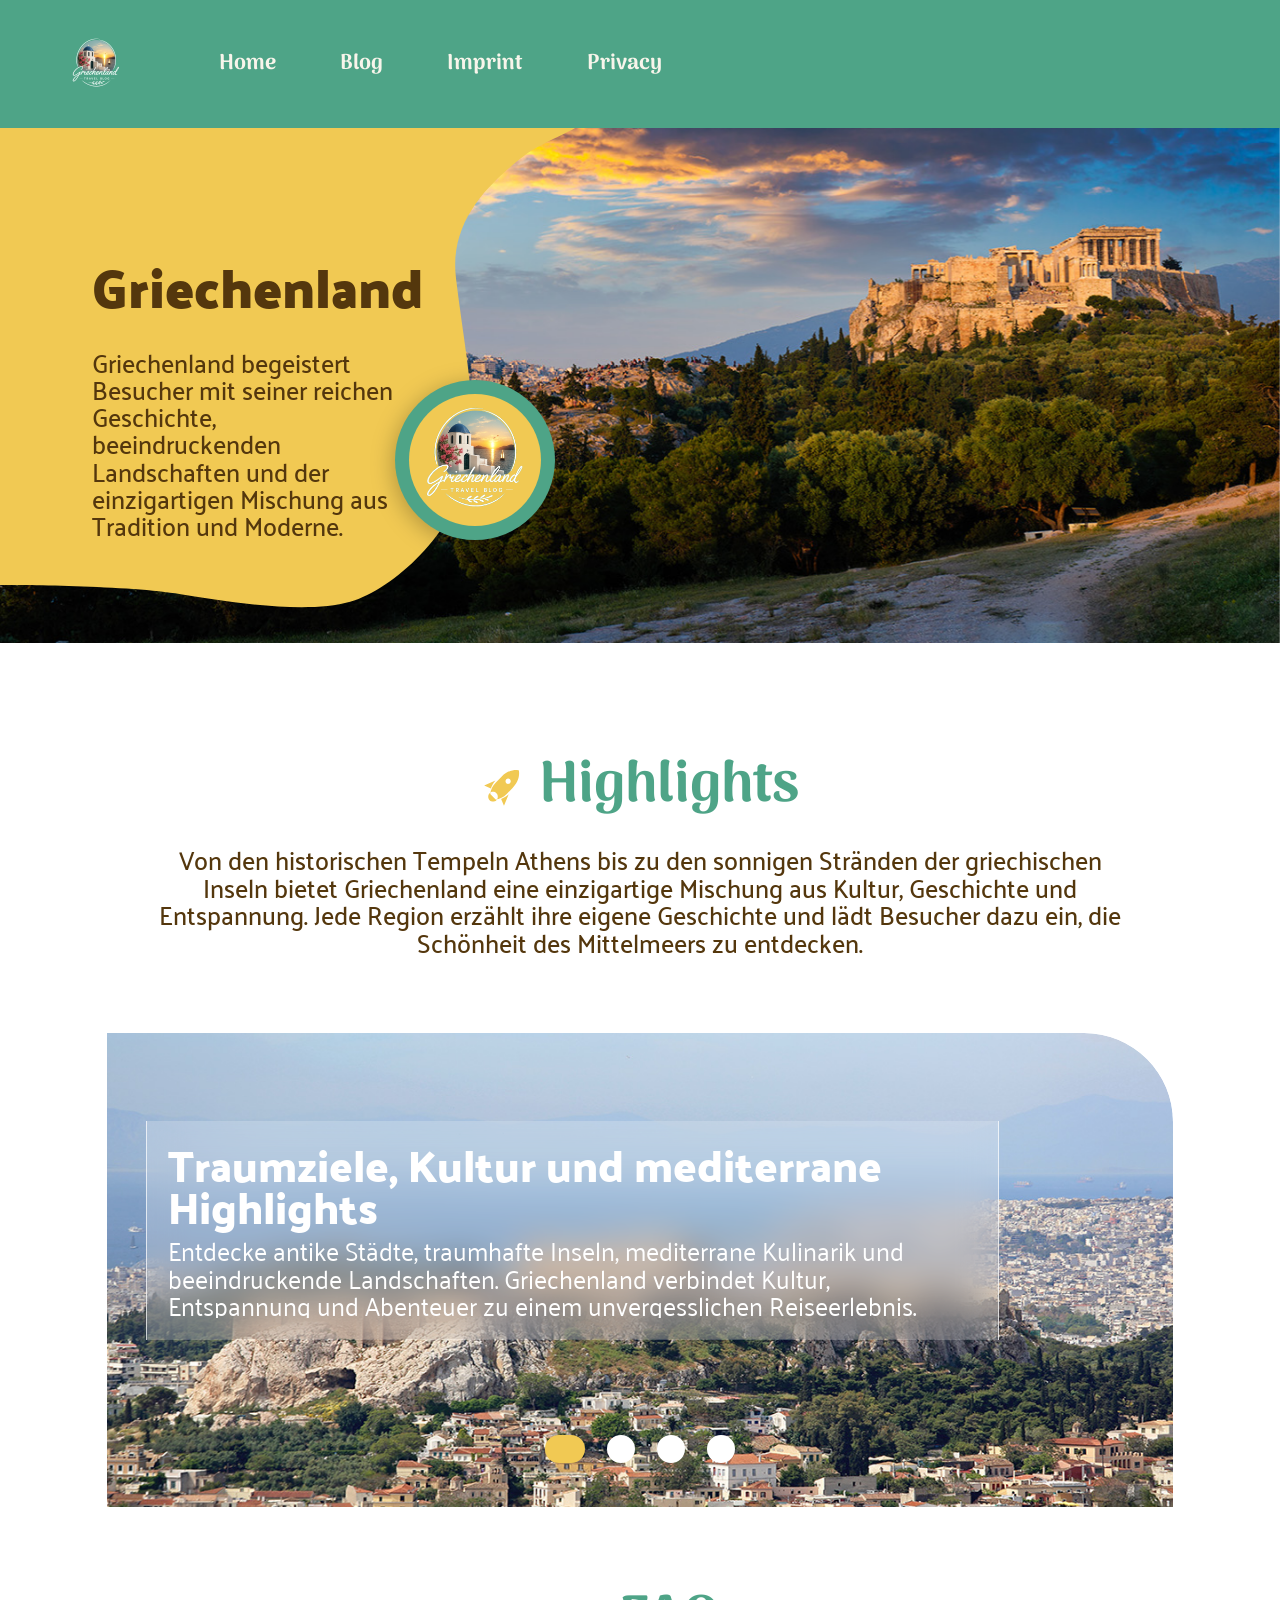
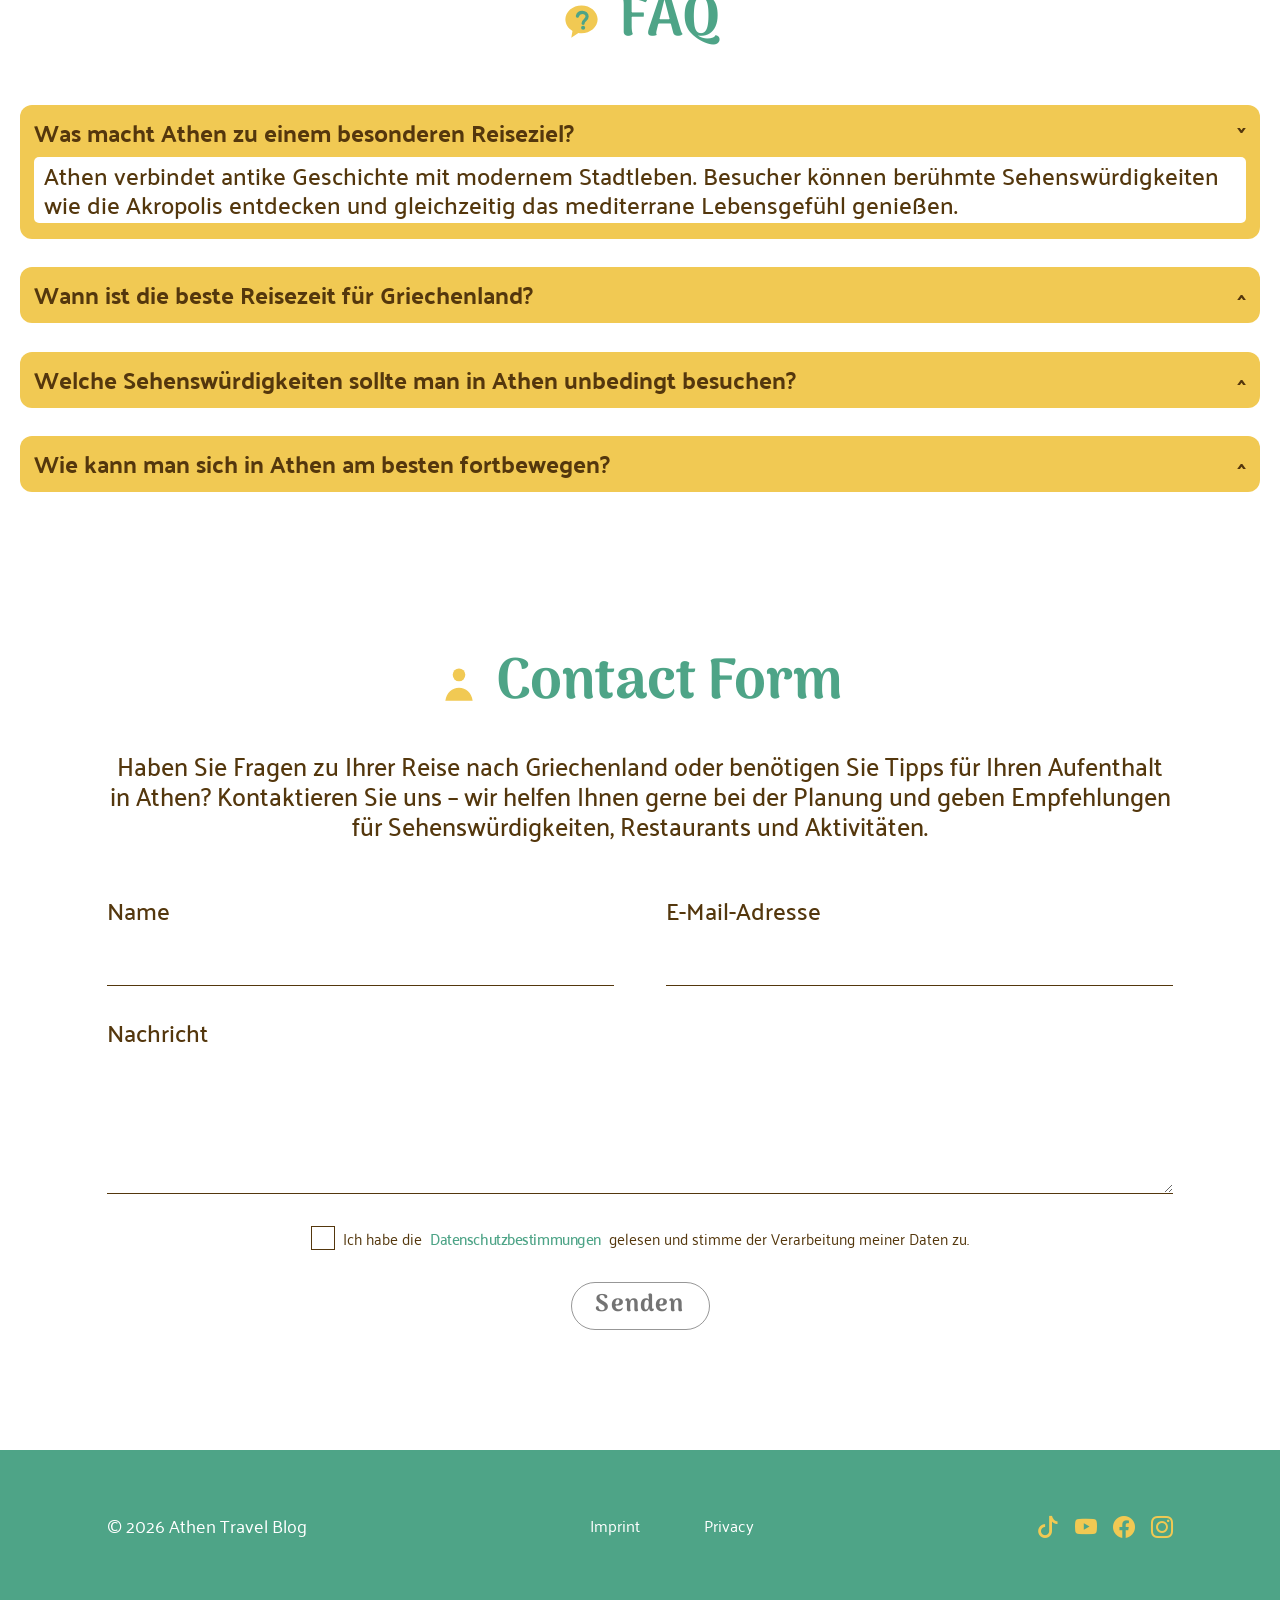
==== commit 8aade787: "responsive ausgebessert auf allen seiten" ====
--- a/index.html
+++ b/index.html
@@ -70,7 +70,7 @@
                             <a href="article01.html">
                                 <img src="img/index/highlight-athens-01.jpg" alt="Historische Orte in Athen">
                                 <div class="carousel-overlay">
-                                    <h3>Traumziele, Kultur und mediterrane Highlights</h3>
+                                    <h3>Traum&shy;ziele, Kultur und medi&shy;terrane Highlights</h3>
                                     <p>Entdecke antike Städte, traumhafte Inseln, mediterrane Kulinarik und beeindruckende Landschaften. Griechenland verbindet Kultur, Entspannung und Abenteuer zu einem unvergesslichen Reiseerlebnis.</p>
                                 </div>
                             </a>
@@ -207,7 +207,7 @@
                     <div class="privacy-group">
                         <label class="privacy-check" for="privacy">
               <input id="privacy" name="privacy" type="checkbox" required>
-              <span>Ich habe die <a href="privacy.html">Datenschutzbestimmungen</a> gelesen und stimme der Verarbeitung meiner Daten zu.</span>
+              <span>Ich habe die <a href="privacy.html">Datenschutz&shy;bestimmungen</a> gelesen und stimme der Verarbeitung meiner Daten zu.</span>
             </label>
                         <p class="privacy-error" id="privacy-error">Bitte akzeptieren Sie die Datenschutzbestimmungen.</p>
                     </div>
--- a/css/style.css
+++ b/css/style.css
@@ -1,2055 +1,2014 @@
-/* =========================================================
+        /* =========================================================
    Travel Blog - Globale Basisdatei
    Nur globale Schriften, Farben, Typografie und kleine Resets.
    Seitenlayout, Cards, Slider, Header, Footer und Mobile-Styles
    liegen gesammelt in dieser CSS-Datei.
 ========================================================= */
-
-
-/* =========================================================
+    /* =========================================================
    1. Fonts
 ========================================================= */
-
-@import url("https://fonts.googleapis.com/css2?family=Arima:wght@400;500;600;700&family=Palanquin:wght@400;500;600;700&family=Palanquin+Dark:wght@600;700&display=swap");
-
-/* =========================================================
+    
+    @import url("https://fonts.googleapis.com/css2?family=Arima:wght@400;500;600;700&family=Palanquin:wght@400;500;600;700&family=Palanquin+Dark:wght@600;700&display=swap");
+    /* =========================================================
    2. Farben & Schriftvariablen
 ========================================================= */
-
-:root {
-    --primary-green: #4EA487;
-    --primary-yellow: #F1C953;
-    --secondary-brown: #54370D;
-    --cream: #F8F5EB;
-    --white: #FFFFFF;
-    --black: #000000;
-    --dark: #3D3D3D;
-    --gray: #737373;
-    --light-gray: #EEEDEB;
-    --hover-green: #2D5F4F;
-    --shadow-green: rgba(78, 164, 135, 0.3);
-    --site-width: 1440px;
-    --content-width: 1200px;
-    --header-height: 128px;
-    --section-gap: 88px;
-    --font-heading: "Arima", serif;
-    --font-body: "Palanquin", sans-serif;
-    --font-display: "Palanquin Dark", sans-serif;
-}
-
-
-/* =========================================================
+    
+    :root {
+        --primary-green: #4EA487;
+        --primary-yellow: #F1C953;
+        --secondary-brown: #54370D;
+        --cream: #F8F5EB;
+        --white: #FFFFFF;
+        --black: #000000;
+        --dark: #3D3D3D;
+        --gray: #737373;
+        --light-gray: #EEEDEB;
+        --hover-green: #2D5F4F;
+        --shadow-green: rgba(78, 164, 135, 0.3);
+        --site-width: 1440px;
+        --content-width: 1200px;
+        --header-height: 128px;
+        --section-gap: 88px;
+        --font-heading: "Arima", serif;
+        --font-body: "Palanquin", sans-serif;
+        --font-display: "Palanquin Dark", sans-serif;
+    }
+    /* =========================================================
    3. Minimaler Reset
 ========================================================= */
-
-* {
-    box-sizing: border-box;
-}
-
-html {
-    scroll-behavior: smooth;
-}
-
-
-/* =========================================================
+    
+    * {
+        box-sizing: border-box;
+    }
+    
+    html {
+        scroll-behavior: smooth;
+    }
+    /* =========================================================
    4. Globale Layout-Basis
 ========================================================= */
-
-body {
-    margin: 0;
-    background: var(--white);
-    color: var(--secondary-brown);
-    font-family: var(--font-body);
-    font-size: 24px;
-    font-weight: 400;
-    line-height: 1.2;
-}
-
-.site-header,
-header {
-    width: 100%;
-    min-height: var(--header-height);
-    background-color: var(--primary-green);
-    box-sizing: border-box;
-    font-family: var(--font-heading);
-    font-size: 24px;
-    font-weight: 700;
-}
-
-.site-nav,
-nav {
-    display: flex;
-    align-items: center;
-    gap: 102px;
-    width: min(100%, var(--site-width));
-    margin: 0 auto;
-    padding: 28px 120px;
-    box-sizing: border-box;
-}
-
-.site-nav ul,
-nav ul {
-    display: flex;
-    align-items: center;
-    gap: 72px;
-    padding: 0;
-    margin: 0;
-    list-style: none;
-}
-
-.site-nav img,
-nav img,
-.site-logo {
-    width: 72px;
-    height: 72px;
-    object-fit: contain;
-}
-
-.site-main,
-main {
-    width: 100%;
-}
-
-.section-padding {
-    padding: 128px 120px;
-}
-
-.section-stack {
-    display: flex;
-    flex-direction: column;
-    gap: var(--section-gap);
-}
-
-.container {
-    width: min(100%, var(--content-width));
-    margin: 0 auto;
-}
-
-.site-footer,
-footer {
-    display: flex;
-    align-items: center;
-    width: 100%;
-    min-height: 152px;
-    padding: 60px 120px;
-    box-sizing: border-box;
-    background-color: var(--primary-green);
-    color: var(--white);
-    font-family: var(--font-body);
-    font-size: 18px;
-    font-weight: 400;
-}
-
-.footer-inner,
-.footer-section {
-    display: flex;
-    justify-content: space-between;
-    align-items: center;
-    gap: 72px;
-    width: min(100%, var(--content-width));
-    margin: 0 auto;
-}
-
-.footer-links,
-.copyrights {
-    display: flex;
-    align-items: center;
-    gap: 72px;
-}
-
-.social-media,
-.social-links {
-    display: flex;
-    align-items: center;
-    gap: 16px;
-}
-
-.social-media-logo,
-.social-icon {
-    width: 32px;
-    height: 32px;
-    object-fit: contain;
-}
-
-img,
-svg,
-video {
-    max-width: 100%;
-    display: block;
-}
-
-a {
-    color: inherit;
-    text-decoration: none;
-}
-
-button,
-input,
-textarea,
-select {
-    font: inherit;
-}
-
-p,
-h1,
-h2,
-h3,
-h4,
-h5,
-h6 {
-    margin: 0;
-}
-
-
-/* =========================================================
+    
+    body {
+        margin: 0;
+        background: var(--white);
+        color: var(--secondary-brown);
+        font-family: var(--font-body);
+        font-size: 24px;
+        font-weight: 400;
+        line-height: 1.2;
+    }
+    
+    .site-header,
+    header {
+        width: 100%;
+        min-height: var(--header-height);
+        background-color: var(--primary-green);
+        box-sizing: border-box;
+        font-family: var(--font-heading);
+        font-size: 24px;
+        font-weight: 700;
+    }
+    
+    .site-nav,
+    nav {
+        display: flex;
+        align-items: center;
+        gap: 102px;
+        width: min(100%, var(--site-width));
+        margin: 0 auto;
+        padding: 28px 120px;
+        box-sizing: border-box;
+    }
+    
+    .site-nav ul,
+    nav ul {
+        display: flex;
+        align-items: center;
+        gap: 72px;
+        padding: 0;
+        margin: 0;
+        list-style: none;
+    }
+    
+    .site-nav img,
+    nav img,
+    .site-logo {
+        width: 72px;
+        height: 72px;
+        object-fit: contain;
+    }
+    
+    .site-main,
+    main {
+        width: 100%;
+    }
+    
+    .section-padding {
+        padding: 128px 120px;
+    }
+    
+    .section-stack {
+        display: flex;
+        flex-direction: column;
+        gap: var(--section-gap);
+    }
+    
+    .container {
+        width: min(100%, var(--content-width));
+        margin: 0 auto;
+    }
+    
+    .site-footer,
+    footer {
+        display: flex;
+        align-items: center;
+        width: 100%;
+        min-height: 152px;
+        padding: 60px 120px;
+        box-sizing: border-box;
+        background-color: var(--primary-green);
+        color: var(--white);
+        font-family: var(--font-body);
+        font-size: 18px;
+        font-weight: 400;
+    }
+    
+    .footer-inner,
+    .footer-section {
+        display: flex;
+        justify-content: space-between;
+        align-items: center;
+        gap: 72px;
+        width: min(100%, var(--content-width));
+        margin: 0 auto;
+    }
+    
+    .footer-links,
+    .copyrights {
+        display: flex;
+        align-items: center;
+        gap: 72px;
+    }
+    
+    .social-media,
+    .social-links {
+        display: flex;
+        align-items: center;
+        gap: 16px;
+    }
+    
+    .social-media-logo,
+    .social-icon {
+        width: 32px;
+        height: 32px;
+        object-fit: contain;
+    }
+    
+    img,
+    svg,
+    video {
+        max-width: 100%;
+        display: block;
+    }
+    
+    a {
+        color: inherit;
+        text-decoration: none;
+    }
+    
+    button,
+    input,
+    textarea,
+    select {
+        font: inherit;
+    }
+    
+    p,
+    h1,
+    h2,
+    h3,
+    h4,
+    h5,
+    h6 {
+        margin: 0;
+    }
+    /* =========================================================
    5. Globale Typografie Desktop
 ========================================================= */
-
-h1,
-.h1 {
-    font-family: var(--font-heading);
-    font-size: 64px;
-    font-weight: 700;
-    line-height: 1.2;
-}
-
-h2,
-.h2 {
-    font-family: var(--font-heading);
-    font-size: 52px;
-    font-weight: 700;
-    line-height: 1.2;
-}
-
-h3,
-.h3 {
-    font-family: var(--font-display);
-    font-size: 48px;
-    font-weight: 600;
-    line-height: 1;
-}
-
-h4,
-.h4 {
-    font-family: var(--font-heading);
-    font-size: 32px;
-    font-weight: 700;
-    line-height: 1.2;
-}
-
-.text-xl {
-    font-family: var(--font-body);
-    font-size: 28px;
-    font-weight: 500;
-    line-height: 1.1;
-}
-
-.text-lg {
-    font-family: var(--font-body);
-    font-size: 24px;
-    font-weight: 400;
-    line-height: 1.2;
-}
-
-.text-md {
-    font-family: var(--font-body);
-    font-size: 18px;
-    font-weight: 400;
-    line-height: 1.2;
-}
-
-.text-sm {
-    font-family: var(--font-body);
-    font-size: 16px;
-    font-weight: 400;
-    line-height: 1.2;
-}
-
-.text-xs {
-    font-family: var(--font-body);
-    font-size: 15px;
-    font-weight: 400;
-    line-height: 1.2;
-}
-
-.nav-link,
-.link {
-    color: var(--cream);
-    text-decoration: none;
-    transition: color 200ms ease;
-}
-
-.nav-link:hover,
-.link:hover {
-    color: var(--primary-yellow);
-    cursor: pointer;
-}
-
-.author-name {
-    font-weight: 700;
-}
-
-.text-highlight {
-    font-family: var(--font-body);
-    font-size: 40px;
-    font-weight: 600;
-    line-height: 1.2;
-}
-
-.text-subheadline {
-    font-family: var(--font-body);
-    font-size: 32px;
-    font-weight: 400;
-    line-height: 1.2;
-}
-
-
-/* =========================================================
+    
+    h1,
+    .h1 {
+        font-family: var(--font-heading);
+        font-size: 64px;
+        font-weight: 700;
+        line-height: 1.2;
+    }
+    
+    h2,
+    .h2 {
+        font-family: var(--font-heading);
+        font-size: 52px;
+        font-weight: 700;
+        line-height: 1.2;
+    }
+    
+    h3,
+    .h3 {
+        font-family: var(--font-display);
+        font-size: 48px;
+        font-weight: 600;
+        line-height: 1;
+    }
+    
+    h4,
+    .h4 {
+        font-family: var(--font-heading);
+        font-size: 32px;
+        font-weight: 700;
+        line-height: 1.2;
+    }
+    
+    .text-xl {
+        font-family: var(--font-body);
+        font-size: 28px;
+        font-weight: 500;
+        line-height: 1.1;
+    }
+    
+    .text-lg {
+        font-family: var(--font-body);
+        font-size: 24px;
+        font-weight: 400;
+        line-height: 1.2;
+    }
+    
+    .text-md {
+        font-family: var(--font-body);
+        font-size: 18px;
+        font-weight: 400;
+        line-height: 1.2;
+    }
+    
+    .text-sm {
+        font-family: var(--font-body);
+        font-size: 16px;
+        font-weight: 400;
+        line-height: 1.2;
+    }
+    
+    .text-xs {
+        font-family: var(--font-body);
+        font-size: 15px;
+        font-weight: 400;
+        line-height: 1.2;
+    }
+    
+    .nav-link,
+    .link {
+        color: var(--cream);
+        text-decoration: none;
+        transition: color 200ms ease;
+    }
+    
+    .nav-link:hover,
+    .link:hover {
+        color: var(--primary-yellow);
+        cursor: pointer;
+    }
+    
+    .author-name {
+        font-weight: 700;
+    }
+    
+    .text-highlight {
+        font-family: var(--font-body);
+        font-size: 40px;
+        font-weight: 600;
+        line-height: 1.2;
+    }
+    
+    .text-subheadline {
+        font-family: var(--font-body);
+        font-size: 32px;
+        font-weight: 400;
+        line-height: 1.2;
+    }
+    /* =========================================================
    6. Globale Farbklassen
 ========================================================= */
-
-.color-green {
-    color: var(--primary-green);
-}
-
-.color-yellow {
-    color: var(--primary-yellow);
-}
-
-.color-brown {
-    color: var(--secondary-brown);
-}
-
-.color-cream {
-    color: var(--cream);
-}
-
-.color-white {
-    color: var(--white);
-}
-
-.color-dark {
-    color: var(--dark);
-}
-
-.bg-green {
-    background-color: var(--primary-green);
-}
-
-.bg-yellow {
-    background-color: var(--primary-yellow);
-}
-
-.bg-brown {
-    background-color: var(--secondary-brown);
-}
-
-.bg-cream {
-    background-color: var(--cream);
-}
-
-.bg-white {
-    background-color: var(--white);
-}
-
-.bg-light-gray {
-    background-color: var(--light-gray);
-}
-
-
-/* =========================================================
+    
+    .color-green {
+        color: var(--primary-green);
+    }
+    
+    .color-yellow {
+        color: var(--primary-yellow);
+    }
+    
+    .color-brown {
+        color: var(--secondary-brown);
+    }
+    
+    .color-cream {
+        color: var(--cream);
+    }
+    
+    .color-white {
+        color: var(--white);
+    }
+    
+    .color-dark {
+        color: var(--dark);
+    }
+    
+    .bg-green {
+        background-color: var(--primary-green);
+    }
+    
+    .bg-yellow {
+        background-color: var(--primary-yellow);
+    }
+    
+    .bg-brown {
+        background-color: var(--secondary-brown);
+    }
+    
+    .bg-cream {
+        background-color: var(--cream);
+    }
+    
+    .bg-white {
+        background-color: var(--white);
+    }
+    
+    .bg-light-gray {
+        background-color: var(--light-gray);
+    }
+    /* =========================================================
    7. Globale Hilfsklassen
 ========================================================= */
-
-.font-heading {
-    font-family: var(--font-heading);
-}
-
-.font-body {
-    font-family: var(--font-body);
-}
-
-.font-display {
-    font-family: var(--font-display);
-}
-
-.text-center {
-    text-align: center;
-}
-
-.text-left {
-    text-align: left;
-}
-
-.text-right {
-    text-align: right;
-}
-
-.flex {
-    display: flex;
-}
-
-.flex-column {
-    display: flex;
-    flex-direction: column;
-}
-
-.align-center {
-    align-items: center;
-}
-
-.justify-center {
-    justify-content: center;
-}
-
-.justify-between {
-    justify-content: space-between;
-}
-
-.gap-16 {
-    gap: 16px;
-}
-
-.gap-32 {
-    gap: 32px;
-}
-
-.gap-40 {
-    gap: 40px;
-}
-
-.gap-48 {
-    gap: 48px;
-}
-
-.gap-72 {
-    gap: 72px;
-}
-
-.gap-88 {
-    gap: 88px;
-}
-
-.avatar-img {
-    width: 120px;
-    height: 120px;
-    object-fit: cover;
-    border-radius: 50%;
-}
-
-.btn-primary,
-.share-btn {
-    display: inline-flex;
-    justify-content: center;
-    align-items: center;
-    gap: 8px;
-    width: 158px;
-    height: 48px;
-    padding: 0 24px;
-    border: none;
-    border-radius: 40px;
-    background-color: var(--primary-green);
-    color: var(--primary-yellow);
-    font-family: var(--font-heading);
-    font-size: 24px;
-    font-weight: 700;
-    line-height: 1.2;
-    letter-spacing: 0.05em;
-    cursor: pointer;
-    transition: background-color 200ms ease, box-shadow 200ms ease, text-shadow 200ms ease;
-}
-
-.btn-primary:hover,
-.share-btn:hover {
-    background-color: var(--hover-green);
-    box-shadow: 0 4px 4px var(--shadow-green);
-    text-shadow: -2px 2px 4px rgba(0, 0, 0, 0.25);
-}
-
-.btn-secondary,
-.btn-inactive {
-    display: inline-flex;
-    justify-content: center;
-    align-items: center;
-    width: 139px;
-    height: 48px;
-    padding: 0 24px;
-    border: 1px solid rgba(48, 48, 48, 0.5);
-    border-radius: 40px;
-    background-color: transparent;
-    color: var(--gray);
-    font-family: var(--font-heading);
-    font-size: 24px;
-    font-weight: 700;
-    line-height: 1.2;
-    letter-spacing: 0.05em;
-    cursor: pointer;
-    transition: background-color 200ms ease, color 200ms ease, box-shadow 200ms ease, text-shadow 200ms ease;
-}
-
-.btn-secondary:hover,
-.btn-inactive:hover {
-    border-color: var(--primary-green);
-    background-color: var(--primary-green);
-    color: var(--primary-yellow);
-    box-shadow: 0 4px 4px var(--shadow-green);
-    text-shadow: -2px 2px 4px rgba(0, 0, 0, 0.25);
-}
-
-
-/* =========================================================
+    
+    .font-heading {
+        font-family: var(--font-heading);
+    }
+    
+    .font-body {
+        font-family: var(--font-body);
+    }
+    
+    .font-display {
+        font-family: var(--font-display);
+    }
+    
+    .text-center {
+        text-align: center;
+    }
+    
+    .text-left {
+        text-align: left;
+    }
+    
+    .text-right {
+        text-align: right;
+    }
+    
+    .flex {
+        display: flex;
+    }
+    
+    .flex-column {
+        display: flex;
+        flex-direction: column;
+    }
+    
+    .align-center {
+        align-items: center;
+    }
+    
+    .justify-center {
+        justify-content: center;
+    }
+    
+    .justify-between {
+        justify-content: space-between;
+    }
+    
+    .gap-16 {
+        gap: 16px;
+    }
+    
+    .gap-32 {
+        gap: 32px;
+    }
+    
+    .gap-40 {
+        gap: 40px;
+    }
+    
+    .gap-48 {
+        gap: 48px;
+    }
+    
+    .gap-72 {
+        gap: 72px;
+    }
+    
+    .gap-88 {
+        gap: 88px;
+    }
+    
+    .avatar-img {
+        width: 120px;
+        height: 120px;
+        object-fit: cover;
+        border-radius: 50%;
+    }
+    
+    .btn-primary,
+    .share-btn {
+        display: inline-flex;
+        justify-content: center;
+        align-items: center;
+        gap: 8px;
+        width: 158px;
+        height: 48px;
+        padding: 0 24px;
+        border: none;
+        border-radius: 40px;
+        background-color: var(--primary-green);
+        color: var(--primary-yellow);
+        font-family: var(--font-heading);
+        font-size: 24px;
+        font-weight: 700;
+        line-height: 1.2;
+        letter-spacing: 0.05em;
+        cursor: pointer;
+        transition: background-color 200ms ease, box-shadow 200ms ease, text-shadow 200ms ease;
+    }
+    
+    .btn-primary:hover,
+    .share-btn:hover {
+        background-color: var(--hover-green);
+        box-shadow: 0 4px 4px var(--shadow-green);
+        text-shadow: -2px 2px 4px rgba(0, 0, 0, 0.25);
+    }
+    
+    .btn-secondary,
+    .btn-inactive {
+        display: inline-flex;
+        justify-content: center;
+        align-items: center;
+        width: 139px;
+        height: 48px;
+        padding: 0 24px;
+        border: 1px solid rgba(48, 48, 48, 0.5);
+        border-radius: 40px;
+        background-color: transparent;
+        color: var(--gray);
+        font-family: var(--font-heading);
+        font-size: 24px;
+        font-weight: 700;
+        line-height: 1.2;
+        letter-spacing: 0.05em;
+        cursor: pointer;
+        transition: background-color 200ms ease, color 200ms ease, box-shadow 200ms ease, text-shadow 200ms ease;
+    }
+    
+    .btn-secondary:hover,
+    .btn-inactive:hover {
+        border-color: var(--primary-green);
+        background-color: var(--primary-green);
+        color: var(--primary-yellow);
+        box-shadow: 0 4px 4px var(--shadow-green);
+        text-shadow: -2px 2px 4px rgba(0, 0, 0, 0.25);
+    }
+    /* =========================================================
    Seitenstyles aus index, imprint und privacy
 ========================================================= */
-
-
-/* index.html */
-
-
-/* Layout nur für die Startseite. Farben und Schriften stehen in css/style.css. */
-
-body {
-    overflow-x: hidden;
-}
-
-.site-header {
-    width: 100%;
-    height: var(--header-height);
-    background: var(--primary-green);
-    display: flex;
-    align-items: center;
-}
-
-.header-inner {
-    width: min(var(--site-width), calc(100% - 292px));
-    margin: 0 auto;
-    display: flex;
-    align-items: center;
-    gap: 102px;
-}
-
-.logo {
-    width: 72px;
-    height: 72px;
-    display: block;
-    flex: 0 0 72px;
-}
-
-.logo img {
-    width: 72px;
-    height: 72px;
-    object-fit: contain;
-}
-
-.main-nav {
-    display: flex;
-    align-items: center;
-    gap: 72px;
-}
-
-.main-nav a {
-    position: relative;
-    display: inline-flex;
-    align-items: center;
-    justify-content: center;
-    font-family: var(--font-heading);
-    font-size: 24px;
-    font-weight: 700;
-    line-height: 0.8;
-    color: var(--cream);
-}
-
-.main-nav a::after {
-    content: "";
-    position: absolute;
-    left: -3px;
-    right: -3px;
-    bottom: -8px;
-    height: 8px;
-    border-bottom: 3px solid var(--primary-yellow);
-    border-radius: 50%;
-    transform: rotate(4deg) scaleX(0);
-    transform-origin: left center;
-    transition: transform 180ms ease;
-}
-
-.main-nav a:hover::after {
-    transform: rotate(4deg) scaleX(1);
-}
-
-.home-page main {
-    overflow: hidden;
-    animation: pageFadeIn 450ms ease-out both;
-}
-
-@keyframes pageFadeIn {
-    from {
-        opacity: 0;
-        transform: translateY(12px);
-    }
-    to {
-        opacity: 1;
-        transform: translateY(0);
-    }
-}
-
-@keyframes heroImageIn {
-    from {
-        transform: scale(1.04);
-    }
-    to {
-        transform: scale(1);
-    }
-}
-
-@keyframes heroTextIn {
-    from {
-        opacity: 0;
-        transform: translateY(18px);
-    }
-    to {
-        opacity: 1;
-        transform: translateY(0);
-    }
-}
-
-@keyframes sectionIn {
-    from {
-        opacity: 0;
-        transform: translateY(20px);
-    }
-    to {
-        opacity: 1;
-        transform: translateY(0);
-    }
-}
-
-.home-hero {
-    position: relative;
-    width: 100vw;
-    height: 547px;
-    margin-left: calc(50% - 50vw);
-    margin-right: calc(50% - 50vw);
-    overflow: hidden;
-}
-
-.home-hero-image {
-    position: absolute;
-    width: 1440px;
-    max-width: none;
-    height: 515px;
-    left: calc(50% - 720px);
-    top: 0;
-    object-fit: cover;
-    z-index: 1;
-    animation: heroImageIn 800ms ease-out both;
-}
-
-.home-hero-vector {
-    position: absolute;
-    width: 647px;
-    height: 540.14px;
-    left: calc(50% - 720px);
-    top: 0;
-    object-fit: fill;
-    z-index: 2;
-}
-
-.home-hero-vector-mobile {
-    display: none;
-}
-
-.home-hero-content {
-    position: absolute;
-    z-index: 3;
-    left: calc(50% - 720px + 104px);
-    top: 143px;
-    width: 345px;
-    display: flex;
-    flex-direction: column;
-    align-items: flex-start;
-    gap: 32px;
-    animation: heroTextIn 600ms ease-out 120ms both;
-}
-
-.home-hero-content h1 {
-    width: 100%;
-    font-family: var(--font-display);
-    font-weight: 700;
-    font-size: 60px;
-    line-height: 120%;
-    color: var(--secondary-brown);
-}
-
-.home-hero-content p {
-    width: 100%;
-    font-weight: 500;
-    font-size: 28px;
-    line-height: 110%;
-}
-
-.home-hero-badge {
-    position: absolute;
-    z-index: 4;
-    width: 160px;
-    height: 160px;
-    left: calc(50% - 720px + 444px);
-    top: 284px;
-    border-radius: 50%;
-    background: var(--primary-green);
-    filter: drop-shadow(-2px 4px 10.8px rgba(0, 0, 0, 0.25));
-    display: flex;
-    align-items: center;
-    justify-content: center;
-    overflow: hidden;
-    animation: heroTextIn 600ms ease-out 220ms both;
-}
-
-.rotation {
-    animation: rotateLogo 8s linear infinite;
-}
-
-@keyframes rotateLogo {
-    from {
-        transform: rotate(0deg);
-    }
-    to {
-        transform: rotate(360deg);
-    }
-}
-
-.home-hero-badge img {
-    width: 132px;
-    height: 132px;
-    object-fit: contain;
-    border-radius: 50%;
-    background: var(--primary-yellow);
-}
-
-.section {
-    padding: 88px 0 0;
-    animation: sectionIn 600ms ease-out both;
-}
-
-.section-small {
-    padding: 92px 0 0;
-    animation: sectionIn 600ms ease-out both;
-}
-
-.container {
-    width: 100%;
-    max-width: var(--site-width);
-    margin: 0 auto;
-    padding-left: 120px;
-    padding-right: 120px;
-}
-
-.highlights-layout {
-    display: flex;
-    flex-direction: column;
-    align-items: center;
-    gap: 88px;
-}
-
-.highlights-headline-text {
-    width: 979px;
-    max-width: 100%;
-    display: flex;
-    flex-direction: column;
-    align-items: center;
-    gap: 24px;
-}
-
-.section-title {
-    display: flex;
-    flex-direction: row;
-    align-items: center;
-    justify-content: center;
-    gap: 8px;
-    width: 100%;
-}
-
-.section-title img {
-    width: 48px;
-    height: 48px;
-    object-fit: contain;
-}
-
-.section-title h2 {
-    color: var(--primary-green);
-}
-
-.text {
-    font-weight: 500;
-    line-height: 110%;
-}
-
-.highlights-intro {
-    width: 979px;
-    max-width: 100%;
-}
-
-.highlights-slider {
-    position: relative;
-    width: 1200px;
-    max-width: 100%;
-    height: 533px;
-    overflow: hidden;
-    border-radius: 0 100px 0 0;
-}
-
-.highlights-slider input[type="radio"] {
-    position: absolute;
-    left: -9999px;
-    opacity: 0;
-    pointer-events: none;
-}
-
-.highlights-slider .carousel-track {
-    position: absolute;
-    inset: 0;
-    z-index: 1;
-    display: flex;
-    width: 400%;
-    height: 100%;
-    transition: transform 280ms ease-out;
-    transform: translateX(0);
-    border-radius: 0 100px 0 0;
-    overflow: hidden;
-}
-
-.highlights-slider .carousel-slide {
-    position: relative;
-    flex: 0 0 25%;
-    width: 25%;
-    height: 100%;
-    overflow: hidden;
-    border-radius: 0 100px 0 0;
-}
-
-.highlights-slider .carousel-slide img {
-    width: 100%;
-    height: 100%;
-    object-fit: cover;
-    border-radius: 0 100px 0 0;
-}
-
-.highlights-slider .carousel-overlay {
-    position: absolute;
-    left: 44px;
-    top: 99px;
-    width: 881px;
-    min-height: 229px;
-    padding: 16px 24px;
-    display: flex;
-    flex-direction: column;
-    align-items: flex-start;
-    gap: 8px;
-    background: rgba(255, 255, 255, 0.22);
-    backdrop-filter: blur(18px);
-    -webkit-backdrop-filter: blur(18px);
-    border-left: 1px solid rgba(255, 255, 255, 0.7);
-    border-right: 1px solid rgba(255, 255, 255, 0.7);
-    z-index: 2;
-}
-
-.highlights-slider .carousel-overlay h3 {
-    max-width: 833px;
-    font-family: 'Palanquin Dark', system-ui, sans-serif;
-    font-weight: 600;
-    font-size: 48px;
-    line-height: 100%;
-    color: #FFFFFF;
-}
-
-.highlights-slider .carousel-overlay p {
-    max-width: 820px;
-    font-family: 'Palanquin', system-ui, sans-serif;
-    font-weight: 400;
-    font-size: 28px;
-    line-height: 110%;
-    color: #FFFFFF;
-    display: -webkit-box;
-    -webkit-box-orient: vertical;
-    -webkit-line-clamp: 3;
-    overflow: hidden;
-    text-overflow: ellipsis;
-}
-
-.highlights-slider .carousel-dots {
-    position: absolute;
-    left: 50%;
-    bottom: 50px;
-    transform: translateX(-50%);
-    z-index: 5;
-    display: flex;
-    align-items: center;
-    justify-content: center;
-    gap: 22px;
-    height: 28px;
-}
-
-.highlights-slider .carousel-dots label {
-    display: block;
-    width: 28px;
-    height: 28px;
-    border-radius: 999px;
-    background: #FFFFFF;
-    cursor: pointer;
-    transition: width 200ms ease, background 200ms ease, transform 200ms ease;
-}
-
-.highlights-slider .carousel-dots label:hover {
-    transform: scale(1.08);
-}
-
-
-/* CSS-Slider ohne JavaScript */
-
-.highlights-slider #slide-1:checked~.carousel-track {
-    transform: translateX(0);
-}
-
-.highlights-slider #slide-2:checked~.carousel-track {
-    transform: translateX(-25%);
-}
-
-.highlights-slider #slide-3:checked~.carousel-track {
-    transform: translateX(-50%);
-}
-
-.highlights-slider #slide-4:checked~.carousel-track {
-    transform: translateX(-75%);
-}
-
-.highlights-slider #slide-1:checked~.carousel-dots label[for="slide-1"],
-.highlights-slider #slide-2:checked~.carousel-dots label[for="slide-2"],
-.highlights-slider #slide-3:checked~.carousel-dots label[for="slide-3"],
-.highlights-slider #slide-4:checked~.carousel-dots label[for="slide-4"] {
-    width: 40px;
-    border-radius: 20px;
-    background: var(--primary-yellow);
-    transform: scale(1);
-}
-
-.faq-section {
-    padding: 80px 20px;
-}
-
-.faq-container {
-    width: 100%;
-    max-width: 1440px;
-    margin: 0 auto;
-}
-
-.section-title {
-    display: flex;
-    justify-content: center;
-    align-items: center;
-    gap: 16px;
-}
-
-.section-title h2 {
-    color: var(--primary-green);
-}
-
-.faq-list {
-    display: flex;
-    flex-direction: column;
-    gap: 32px;
-    margin-top: 56px;
-}
-
-.faq-item {
-    width: 100%;
-    background: var(--primary-yellow);
-    border-radius: 12px;
-    padding: 16px 14px;
-    transition: box-shadow 250ms ease, transform 250ms ease;
-}
-
-.faq-item:hover {
-    transform: translateY(-2px);
-    box-shadow: 0 8px 20px var(--shadow-green);
-}
-
-.faq-question {
-    cursor: pointer;
-    display: flex;
-    align-items: center;
-    justify-content: space-between;
-    gap: 52px;
-    font-weight: 700;
-    line-height: 100%;
-    color: var(--secondary-brown);
-}
-
-.faq-question::after {
-    content: "^";
-    font-size: 20px;
-    line-height: 1;
-    transform: rotate(0deg);
-    transition: transform 280ms ease;
-}
-
-.faq-item input:checked+.faq-question::after {
-    transform: rotate(180deg);
-}
-
-.faq-content {
-    display: grid;
-    grid-template-rows: 0fr;
-    transition: grid-template-rows 280ms ease;
-}
-
-.faq-answer {
-    overflow: hidden;
-    margin: 0;
-    opacity: 0;
-    padding: 0 10px;
-    background: var(--white);
-    border-radius: 5px;
-    font-weight: 500;
-    color: var(--secondary-brown);
-    transition: opacity 280ms ease, margin-top 280ms ease, padding-top 280ms ease, padding-bottom 280ms ease;
-}
-
-.faq-item input:checked~.faq-content {
-    grid-template-rows: 1fr;
-}
-
-.faq-item input:checked~.faq-content .faq-answer {
-    opacity: 1;
-    margin-top: 12px;
-    padding-top: 4px;
-    padding-bottom: 4px;
-}
-
-.contact-intro {
-    width: 1100px;
-    max-width: 100%;
-    margin: 32px auto 56px;
-    line-height: 120%;
-}
-
-.contact-form {
-    width: 1100px;
-    max-width: 100%;
-    margin: 0 auto;
-    display: flex;
-    flex-direction: column;
-    align-items: center;
-    gap: 32px;
-}
-
-.form-row {
-    width: 100%;
-    display: grid;
-    grid-template-columns: 1fr 1fr;
-    gap: 59px;
-}
-
-.form-field {
-    width: 100%;
-    display: flex;
-    flex-direction: column;
-    gap: 17px;
-}
-
-.form-field label {
-    font-weight: 500;
-    color: var(--secondary-brown);
-}
-
-.form-field input,
-.form-field textarea {
-    width: 100%;
-    border: 0;
-    border-bottom: 1px solid var(--secondary-brown);
-    border-radius: 0;
-    padding: 0 0 14px;
-    background: transparent;
-    outline: none;
-    color: var(--primary-green);
-    resize: vertical;
-    transition: border-color 220ms ease, box-shadow 220ms ease;
-}
-
-.form-field input:focus,
-.form-field textarea:focus {
-    border-bottom-color: var(--primary-green);
-    box-shadow: 0 6px 0 -5px var(--shadow-green);
-}
-
-.privacy-group {
-    display: flex;
-    flex-direction: column;
-    align-items: center;
-    gap: 8px;
-    width: 100%;
-    text-align: center;
-}
-
-.privacy-check {
-    display: flex;
-    align-items: center;
-    justify-content: center;
-    gap: 8px;
-    max-width: 100%;
-    font-size: 15px;
-    line-height: 120%;
-    color: var(--secondary-brown);
-    white-space: nowrap;
-}
-
-.privacy-check input {
-    width: 24px;
-    height: 24px;
-    margin: 0;
-    flex: 0 0 24px;
-    appearance: none;
-    -webkit-appearance: none;
-    border: 1px solid var(--secondary-brown);
-    border-radius: 0;
-    background: transparent;
-    cursor: pointer;
-    display: inline-grid;
-    place-items: center;
-    transition: background 180ms ease, border-color 180ms ease;
-}
-
-.privacy-check input:hover {
-    background: var(--primary-yellow);
-}
-
-.privacy-check input:checked {
-    background: var(--primary-green);
-    border-color: var(--primary-green);
-}
-
-.privacy-check input:checked::after {
-    content: "";
-    width: 11px;
-    height: 7px;
-    border-left: 2px solid var(--primary-yellow);
-    border-bottom: 2px solid var(--primary-yellow);
-    transform: rotate(-45deg) translate(1px, -1px);
-}
-
-.privacy-check input:focus-visible {
-    outline: 2px solid var(--primary-yellow);
-    outline-offset: 2px;
-}
-
-.privacy-check span {
-    display: flex;
-    flex-wrap: nowrap;
-    align-items: center;
-    gap: 8px;
-    min-width: 0;
-}
-
-.privacy-check a {
-    color: var(--primary-green);
-    text-decoration: none;
-    font-weight: 500;
-    letter-spacing: -0.03em;
-}
-
-.privacy-error {
-    display: none;
-    font-size: 14px;
-    line-height: 120%;
-    color: #B9102F;
-}
-
-
-/* Fehlermeldung nur nach dem Senden anzeigen */
-
-.privacy-group:has(input:user-invalid) .privacy-error {
-    display: block;
-}
-
-.form-target {
-    position: absolute;
-    width: 1px;
-    height: 1px;
-    border: 0;
-    opacity: 0;
-    pointer-events: none;
-}
-
-.form-submit {
-    display: flex;
-    justify-content: center;
-}
-
-.site-footer {
-    width: 100%;
-    min-height: 152px;
-    margin-top: 120px;
-    padding: 60px 120px;
-    background: var(--primary-green);
-    display: flex;
-    align-items: center;
-}
-
-.footer-inner {
-    width: min(var(--content-width), 100%);
-    margin: 0 auto;
-    display: flex;
-    align-items: center;
-    justify-content: space-between;
-    gap: 48px;
-}
-
-.footer-links {
-    display: flex;
-    align-items: center;
-    gap: 72px;
-}
-
-.footer-copy {
-    color: var(--white);
-    font-size: 18px;
-    line-height: 1.2;
-}
-
-.footer-links a {
-    color: var(--white);
-    font-size: 16px;
-    font-weight: 400;
-    line-height: 1.2;
-}
-
-.footer-socials {
-    display: flex;
-    align-items: center;
-    gap: 16px;
-}
-
-.footer-socials a {
-    color: var(--primary-yellow);
-    font-size: 22px;
-    line-height: 1;
-}
-
-.mobile-menu {
-    display: none;
-}
-
-.mobile-menu a {
-    color: var(--primary-green);
-    line-height: 1;
-    text-decoration: none;
-}
-
-.sr-only {
-    position: absolute;
-    width: 1px;
-    height: 1px;
-    padding: 0;
-    margin: -1px;
-    overflow: hidden;
-    clip: rect(0, 0, 0, 0);
-    white-space: nowrap;
-    border: 0;
-}
-
-
-/* Tablet: alles bewegt sich weich zwischen Desktop und Mobile */
-
-@media (min-width: 501px) and (max-width: 1439px) {
+    /* index.html */
+    /* Layout nur für die Startseite. Farben und Schriften stehen in css/style.css. */
+    
+    .site-header {
+        width: 100%;
+        height: var(--header-height);
+        background: var(--primary-green);
+        display: flex;
+        align-items: center;
+    }
+    
     .header-inner {
-        width: calc(100% - clamp(48px, 10vw, 292px));
-        gap: clamp(24px, 7.08vw, 102px);
-    }
-    .logo,
+        width: min(var(--site-width), calc(100% - 292px));
+        margin: 0 auto;
+        display: flex;
+        align-items: center;
+        gap: 102px;
+    }
+    
+    .logo {
+        width: 72px;
+        height: 72px;
+        display: block;
+        flex: 0 0 72px;
+    }
+    
     .logo img {
-        width: clamp(56px, 5vw, 72px);
-        height: clamp(56px, 5vw, 72px);
-        flex-basis: clamp(56px, 5vw, 72px);
-    }
+        width: 72px;
+        height: 72px;
+        object-fit: contain;
+    }
+    
     .main-nav {
-        gap: clamp(18px, 5vw, 72px);
-    }
+        display: flex;
+        align-items: center;
+        gap: 72px;
+    }
+    
     .main-nav a {
-        font-size: clamp(18px, 1.67vw, 24px);
-    }
+        position: relative;
+        display: inline-flex;
+        align-items: center;
+        justify-content: center;
+        font-family: var(--font-heading);
+        font-size: 24px;
+        font-weight: 700;
+        line-height: 0.8;
+        color: var(--cream);
+    }
+    
+    .main-nav a::after {
+        content: "";
+        position: absolute;
+        left: -3px;
+        right: -3px;
+        bottom: -8px;
+        height: 8px;
+        border-bottom: 3px solid var(--primary-yellow);
+        border-radius: 50%;
+        transform: rotate(4deg) scaleX(0);
+        transform-origin: left center;
+        transition: transform 180ms ease;
+    }
+    
+    .main-nav a:hover::after {
+        transform: rotate(4deg) scaleX(1);
+    }
+    
+    .home-page main {
+        animation: pageFadeIn 450ms ease-out both;
+    }
+    
+    @keyframes pageFadeIn {
+        from {
+            opacity: 0;
+            transform: translateY(12px);
+        }
+        to {
+            opacity: 1;
+            transform: translateY(0);
+        }
+    }
+    
+    @keyframes heroImageIn {
+        from {
+            transform: scale(1.04);
+        }
+        to {
+            transform: scale(1);
+        }
+    }
+    
+    @keyframes heroTextIn {
+        from {
+            opacity: 0;
+            transform: translateY(18px);
+        }
+        to {
+            opacity: 1;
+            transform: translateY(0);
+        }
+    }
+    
+    @keyframes sectionIn {
+        from {
+            opacity: 0;
+            transform: translateY(20px);
+        }
+        to {
+            opacity: 1;
+            transform: translateY(0);
+        }
+    }
+    
+    .home-hero {
+        position: relative;
+        width: 100%;
+        height: 547px;
+    }
+    
     .home-hero-image {
-        width: 100vw;
-        left: 0;
-    }
-    .home-hero-vector {
-        width: clamp(430px, 44.93vw, 647px);
-        height: clamp(430px, 37.51vw, 540.14px);
-        left: 0;
-    }
-    .home-hero-content {
-        left: clamp(32px, 7.22vw, 104px);
-        top: clamp(96px, 9.93vw, 143px);
-        width: clamp(260px, 23.95vw, 345px);
-        gap: clamp(18px, 2.22vw, 32px);
-    }
-    .home-hero-content h1 {
-        font-size: clamp(40px, 4.17vw, 60px);
-    }
-    .home-hero-content p {
-        font-size: clamp(20px, 1.94vw, 28px);
-    }
-    .home-hero-badge {
-        left: clamp(330px, 30.83vw, 444px);
-        top: clamp(140px, 19.72vw, 284px);
-    }
-    .section {
-        padding-top: clamp(64px, 6.11vw, 88px);
-    }
-    .section-small {
-        padding-top: clamp(72px, 6.39vw, 92px);
-    }
-    .container {
-        padding-left: clamp(24px, 8.33vw, 120px);
-        padding-right: clamp(24px, 8.33vw, 120px);
-    }
-    .highlights-layout {
-        gap: clamp(40px, 6.11vw, 88px);
-    }
-    .highlights-headline-text,
-    .highlights-intro {
-        width: min(979px, 100%);
-    }
-    .section-title img {
-        width: clamp(40px, 3.33vw, 48px);
-        height: clamp(40px, 3.33vw, 48px);
-    }
-    .section-title h2 {
-        font-size: clamp(40px, 4.44vw, 64px);
-    }
-    .text {
-        font-size: clamp(20px, 1.95vw, 28px);
-    }
-    .highlights-slider {
+        position: absolute;
         width: 100%;
-        height: clamp(420px, 37.02vw, 533px);
-        border-radius: 0 clamp(56px, 6.94vw, 100px) 0 0;
-    }
-    .highlights-slider .carousel-track,
-    .highlights-slider .carousel-slide,
-    .highlights-slider .carousel-slide img {
-        border-radius: 0 clamp(56px, 6.94vw, 100px) 0 0;
-    }
-    .highlights-slider .carousel-overlay {
-        left: clamp(20px, 3.05vw, 44px);
-        top: clamp(56px, 6.88vw, 99px);
-        width: min(881px, calc(100% - clamp(40px, 6.1vw, 88px)));
-        min-height: auto;
-        padding: clamp(16px, 1.67vw, 24px);
-    }
-    .highlights-slider .carousel-overlay h3 {
-        max-width: 100%;
-        font-size: clamp(30px, 3.33vw, 48px);
-    }
-    .highlights-slider .carousel-overlay p {
-        max-width: 100%;
-        font-size: clamp(18px, 1.95vw, 28px);
-    }
-    .highlights-slider .carousel-dots {
-        bottom: clamp(28px, 3.47vw, 50px);
-    }
-    .faq-list {
-        gap: clamp(20px, 2.22vw, 32px);
-        margin-top: clamp(36px, 3.89vw, 56px);
-    }
-    .contact-intro,
-    .contact-form {
-        width: min(1100px, 100%);
-    }
-    .form-row {
-        gap: clamp(32px, 4.1vw, 59px);
-    }
-    .site-footer {
-        padding-left: clamp(32px, 8.33vw, 120px);
-        padding-right: clamp(32px, 8.33vw, 120px);
-    }
-    .footer-inner {
-        gap: clamp(24px, 3.33vw, 48px);
-    }
-    .footer-links {
-        gap: clamp(24px, 5vw, 72px);
-    }
-}
-
-
-/* Kleine Tablets: Formular und Footer dürfen umbrechen */
-
-@media (min-width: 501px) and (max-width: 760px) {
-    .form-row {
-        grid-template-columns: 1fr;
-    }
-    .privacy-check {
-        align-items: flex-start;
-        text-align: left;
-        white-space: normal;
-    }
-    .privacy-check span {
-        flex-wrap: wrap;
-    }
-    .footer-inner {
-        flex-wrap: wrap;
-        justify-content: center;
-        text-align: center;
-    }
-    .footer-links {
-        justify-content: center;
-    }
-}
-
-
-/* Mobile Design */
-
-@media (max-width: 500px) {
-    body {
-        padding-bottom: 88px;
-    }
-    .site-header {
-        height: 70px;
-        min-height: 70px;
-        width: 100vw;
-        margin-left: calc(50% - 50vw);
-        margin-right: calc(50% - 50vw);
-        box-sizing: border-box;
-        padding: 5px 16px;
-        justify-content: center;
-    }
-    .header-inner {
-        width: 100%;
-        height: 60px;
-        max-width: none;
-        flex-direction: row;
-        align-items: center;
-        justify-content: center;
-        gap: 0;
-    }
-    .logo,
-    .logo img {
-        width: 56px;
-        height: 56px;
-        flex-basis: 56px;
-    }
-    .main-nav {
-        display: none;
-    }
-    .home-page main {
-        display: flex;
-        flex-direction: column;
-        align-items: center;
-        gap: 80px;
-        width: 100%;
-    }
-    .section,
-    .section-small {
-        width: 100%;
-        padding-top: 0;
-    }
-    .container {
-        width: min(100%, 375px);
-        max-width: 375px;
-        padding-left: 20px;
-        padding-right: 20px;
-    }
-    .home-hero {
-        width: 100vw;
+        max-width: 1440px;
         height: 515px;
-        overflow: hidden;
-    }
-    .home-hero-image {
-        width: 100vw;
-        max-width: none;
-        height: 520px;
-        left: 0;
+        left: calc(50% - 720px);
         top: 0;
         object-fit: cover;
-        object-position: center top;
-    }
+        z-index: 1;
+        animation: heroImageIn 800ms ease-out both;
+    }
+    
     .home-hero-vector {
-        width: 222px;
-        height: 299px;
-        left: 0;
+        position: absolute;
+        width: 647px;
+        height: 540.14px;
+        left: calc(50% - 720px);
         top: 0;
-        max-width: none;
         object-fit: fill;
-        object-position: left top;
         z-index: 2;
     }
-    .home-hero-vector-desktop {
+    
+    .home-hero-vector-mobile {
         display: none;
     }
-    .home-hero-vector-mobile {
-        display: block;
-    }
+    
     .home-hero-content {
-        display: none;
-    }
+        position: absolute;
+        z-index: 3;
+        left: calc(50% - 720px + 104px);
+        top: 143px;
+        width: 345px;
+        display: flex;
+        flex-direction: column;
+        align-items: flex-start;
+        gap: 32px;
+        animation: heroTextIn 600ms ease-out 120ms both;
+    }
+    
+    .home-hero-content h1 {
+        width: 100%;
+        font-family: var(--font-display);
+        font-weight: 700;
+        font-size: 60px;
+        line-height: 120%;
+        color: var(--secondary-brown);
+    }
+    
+    .home-hero-content p {
+        width: 100%;
+        font-weight: 500;
+        font-size: 28px;
+        line-height: 110%;
+    }
+    
     .home-hero-badge {
-        left: calc(50% - 80px - 36.5px);
-        top: 23.5%;
-    }
+        position: absolute;
+        z-index: 4;
+        width: 160px;
+        height: 160px;
+        left: calc(50% - 720px + 444px);
+        top: 284px;
+        border-radius: 50%;
+        background: var(--primary-green);
+        filter: drop-shadow(-2px 4px 10.8px rgba(0, 0, 0, 0.25));
+        display: flex;
+        align-items: center;
+        justify-content: center;
+        animation: heroTextIn 600ms ease-out 220ms both;
+    }
+    
+    .rotation {
+        animation: rotateLogo 8s linear infinite;
+    }
+    
+    @keyframes rotateLogo {
+        from {
+            transform: rotate(0deg);
+        }
+        to {
+            transform: rotate(360deg);
+        }
+    }
+    
+    .home-hero-badge img {
+        width: 132px;
+        height: 132px;
+        object-fit: contain;
+        border-radius: 50%;
+        background: var(--primary-yellow);
+    }
+    
+    .section {
+        padding: 88px 0 0;
+        animation: sectionIn 600ms ease-out both;
+    }
+    
+    .section-small {
+        padding: 92px 0 0;
+        animation: sectionIn 600ms ease-out both;
+    }
+    
+    .container {
+        width: 100%;
+        max-width: var(--site-width);
+        margin: 0 auto;
+        padding-left: 120px;
+        padding-right: 120px;
+    }
+    
     .highlights-layout {
+        display: flex;
+        flex-direction: column;
+        align-items: center;
+        gap: 88px;
+    }
+    
+    .highlights-headline-text {
+        width: 979px;
+        max-width: 100%;
+        display: flex;
+        flex-direction: column;
+        align-items: center;
+        gap: 24px;
+    }
+    
+    .section-title {
+        display: flex;
+        flex-direction: row;
+        align-items: center;
+        justify-content: center;
+        gap: 8px;
         width: 100%;
-        gap: 32px;
-    }
-    .highlights-headline-text {
-        width: 335px;
-        gap: 0;
-    }
+    }
+    
+    .section-title img {
+        width: 48px;
+        height: 48px;
+        object-fit: contain;
+    }
+    
+    .section-title h2 {
+        color: var(--primary-green);
+    }
+    
+    .text {
+        font-weight: 500;
+        line-height: 110%;
+    }
+    
     .highlights-intro {
-        display: none;
-    }
-    .section-title {
-        min-height: 40px;
-    }
-    .section-title img {
-        width: 40px;
-        height: 40px;
-    }
-    .section-title h2 {
-        font-size: 40px;
-        line-height: 120%;
-    }
+        width: 979px;
+        max-width: 100%;
+    }
+    
     .highlights-slider {
-        width: 335px;
+        position: relative;
+        width: 1200px;
+        max-width: 100%;
         height: 533px;
+        overflow: hidden;
         border-radius: 0 100px 0 0;
     }
-    .highlights-slider .carousel-track,
-    .highlights-slider .carousel-slide,
+    
+    .highlights-slider input[type="radio"] {
+        position: absolute;
+        left: -9999px;
+        opacity: 0;
+        pointer-events: none;
+    }
+    
+    .highlights-slider .carousel-track {
+        position: absolute;
+        inset: 0;
+        z-index: 1;
+        display: flex;
+        width: 400%;
+        height: 100%;
+        transition: transform 280ms ease-out;
+        transform: translateX(0);
+        border-radius: 0 100px 0 0;
+    }
+    
+    .highlights-slider .carousel-slide {
+        position: relative;
+        flex: 0 0 25%;
+        width: 25%;
+        height: 100%;
+        border-radius: 0 100px 0 0;
+    }
+    
     .highlights-slider .carousel-slide img {
+        width: 100%;
+        height: 100%;
+        object-fit: cover;
         border-radius: 0 100px 0 0;
     }
+    
     .highlights-slider .carousel-overlay {
-        left: 14px;
-        right: auto;
-        top: 94px;
-        width: 307px;
-        min-height: 190px;
-        padding: 16px;
-        gap: 8px;
-        background: rgba(255, 255, 255, 0.1);
-    }
-    .highlights-slider .carousel-overlay h3 {
-        max-width: 275px;
-        font-size: 28px;
-        line-height: 100%;
-    }
-    .highlights-slider .carousel-overlay p {
-        max-width: 275px;
-        font-size: 20px;
-        line-height: 110%;
-    }
-    .highlights-slider .carousel-dots {
-        bottom: 28px;
-    }
-    .faq-section {
-        padding: 48px 16px;
-    }
-    .section-title {
-        gap: 10px;
-    }
-    .section-title img {
-        width: 32px;
-        height: 32px;
-    }
-    .section-title h2 {
-        font-size: 32px;
-    }
-    .faq-list {
-        gap: 20px;
-        margin-top: 36px;
-    }
-    .faq-item {
-        padding: 14px 12px;
-        border-radius: 10px;
-    }
-    .faq-question {
-        gap: 18px;
-        font-size: 18px;
-        line-height: 1.35;
-        align-items: flex-start;
-    }
-    .faq-question::after {
-        font-size: 16px;
-        flex-shrink: 0;
-        margin-top: 2px;
-    }
-    .faq-answer {
-        font-size: 16px;
-        line-height: 1.5;
-        padding-left: 8px;
-        padding-right: 8px;
-    }
-    .faq-item input:checked~.faq-content .faq-answer {
-        margin-top: 10px;
-        padding-top: 10px;
-        padding-bottom: 10px;
-    }
-    .contact-intro {
-        display: none;
-    }
-    .contact-form {
-        width: 338px;
-        max-width: 100%;
-        gap: 32px;
-        margin-top: 32px;
-    }
-    .form-row {
-        display: flex;
-        flex-direction: column;
-        gap: 32px;
-    }
-    .form-field {
-        gap: 17px;
-    }
-    .form-field label,
-    .form-field input,
-    .form-field textarea {
-        font-size: 24px;
-        line-height: 120%;
-    }
-    .form-field input,
-    .form-field textarea {
-        min-height: 31px;
-        padding-bottom: 0;
-    }
-    .form-field textarea {
-        height: 31px;
-        resize: none;
-    }
-    .privacy-check {
-        justify-content: flex-start;
-        width: 335px;
-        white-space: normal;
-        text-align: left;
-    }
-    .privacy-check span {
-        flex-wrap: wrap;
-        gap: 0 8px;
-    }
-    .site-footer {
-        min-height: 134px;
-        margin-top: 80px;
-        padding: 30px 24px;
-        align-items: flex-end;
-    }
-    .footer-inner {
-        width: 100%;
-        display: grid;
-        grid-template-columns: minmax(0, 147px) minmax(0, 153px);
-        grid-template-rows: auto auto;
-        align-items: end;
-        justify-content: space-between;
-        gap: 8px 44px;
-        text-align: left;
-    }
-    .footer-links {
-        grid-column: 1;
-        grid-row: 1;
+        position: absolute;
+        left: 44px;
+        top: 99px;
+        max-width: 80%;
+        min-height: 229px;
+        padding: 16px 24px;
+        display: flex;
         flex-direction: column;
         align-items: flex-start;
         gap: 8px;
-    }
-    .footer-copy {
-        grid-column: 1;
-        grid-row: 2;
-        font-size: 16px;
-        text-align: left;
-    }
-    .footer-links a {
-        font-size: 16px;
-        text-align: left;
-    }
-    .footer-socials {
-        grid-column: 2;
-        grid-row: 1 / 3;
-        align-self: end;
-        justify-self: end;
+        background: rgba(255, 255, 255, 0.22);
+        backdrop-filter: blur(18px);
+        -webkit-backdrop-filter: blur(18px);
+        border-left: 1px solid rgba(255, 255, 255, 0.7);
+        border-right: 1px solid rgba(255, 255, 255, 0.7);
+        z-index: 2;
+    }
+    
+    .highlights-slider .carousel-overlay h3 {
+        max-width: 833px;
+        font-family: 'Palanquin Dark', system-ui, sans-serif;
+        font-weight: 600;
+        font-size: 48px;
+        line-height: 100%;
+        color: #FFFFFF;
+    }
+    
+    .highlights-slider .carousel-overlay p {
+        max-width: 820px;
+        font-family: 'Palanquin', system-ui, sans-serif;
+        font-weight: 400;
+        font-size: 28px;
+        line-height: 110%;
+        color: #FFFFFF;
+        display: -webkit-box;
+        -webkit-box-orient: vertical;
+        -webkit-line-clamp: 3;
+        text-overflow: ellipsis;
+        overflow: hidden;
+    }
+    
+    .highlights-slider .carousel-dots {
+        position: absolute;
+        left: 50%;
+        bottom: 50px;
+        transform: translateX(-50%);
+        z-index: 5;
+        display: flex;
+        align-items: center;
+        justify-content: center;
+        gap: 22px;
+        height: 28px;
+    }
+    
+    .highlights-slider .carousel-dots label {
+        display: block;
+        width: 28px;
+        height: 28px;
+        border-radius: 999px;
+        background: #FFFFFF;
+        cursor: pointer;
+        transition: width 200ms ease, background 200ms ease, transform 200ms ease;
+    }
+    
+    .highlights-slider .carousel-dots label:hover {
+        transform: scale(1.08);
+    }
+    /* CSS-Slider ohne JavaScript */
+    
+    .highlights-slider #slide-1:checked~.carousel-track {
+        transform: translateX(0);
+    }
+    
+    .highlights-slider #slide-2:checked~.carousel-track {
+        transform: translateX(-25%);
+    }
+    
+    .highlights-slider #slide-3:checked~.carousel-track {
+        transform: translateX(-50%);
+    }
+    
+    .highlights-slider #slide-4:checked~.carousel-track {
+        transform: translateX(-75%);
+    }
+    
+    .highlights-slider #slide-1:checked~.carousel-dots label[for="slide-1"],
+    .highlights-slider #slide-2:checked~.carousel-dots label[for="slide-2"],
+    .highlights-slider #slide-3:checked~.carousel-dots label[for="slide-3"],
+    .highlights-slider #slide-4:checked~.carousel-dots label[for="slide-4"] {
+        width: 40px;
+        border-radius: 20px;
+        background: var(--primary-yellow);
+        transform: scale(1);
+    }
+    
+    .faq-section {
+        padding: 80px 20px;
+    }
+    
+    .faq-container {
+        width: 100%;
+        max-width: 1440px;
+        margin: 0 auto;
+    }
+    
+    .section-title {
+        display: flex;
+        justify-content: center;
+        align-items: center;
         gap: 16px;
     }
-    .footer-socials a {
-        font-size: 24px;
-    }
-    .mobile-menu {
-        position: fixed;
-        left: 0;
-        bottom: 0;
-        z-index: 20;
+    
+    .section-title h2 {
+        color: var(--primary-green);
+    }
+    
+    .faq-list {
+        display: flex;
+        flex-direction: column;
+        gap: 32px;
+        margin-top: 56px;
+    }
+    
+    .faq-item {
         width: 100%;
-        height: 88px;
-        display: flex;
-        align-items: center;
-        justify-content: center;
-        padding: 24px 25px;
         background: var(--primary-yellow);
-    }
-    .mobile-menu-inner {
-        width: 304px;
-        height: 40px;
+        border-radius: 12px;
+        padding: 16px 14px;
+        transition: box-shadow 250ms ease, transform 250ms ease;
+    }
+    
+    .faq-item:hover {
+        transform: translateY(-2px);
+        box-shadow: 0 8px 20px var(--shadow-green);
+    }
+    
+    .faq-question {
+        cursor: pointer;
         display: flex;
         align-items: center;
         justify-content: space-between;
-    }
-    .mobile-menu a {
-        width: 40px;
-        height: 40px;
-        display: inline-flex;
-        align-items: center;
-        justify-content: center;
-    }
-    .mobile-menu i {
-        font-size: 34px;
-        color: var(--primary-green);
-    }
-}
-
-@media (max-width: 420px) {
-    .privacy-check {
-        font-size: 14px;
-    }
-}
-
-@media (prefers-reduced-motion: reduce) {
-    *,
-    *::before,
-    *::after {
-        animation-duration: 0.01ms !important;
-        animation-iteration-count: 1 !important;
-        scroll-behavior: auto !important;
-        transition-duration: 0.01ms !important;
-    }
-}
-
-
-/* imprint.html und privacy.html */
-
-
-/* Einfache Inhaltsseite ohne Hero */
-
-body {
-    overflow-x: hidden;
-}
-
-.site-header {
-    width: 100%;
-    height: var(--header-height);
-    background: var(--primary-green);
-    display: flex;
-    align-items: center;
-}
-
-.header-inner {
-    width: min(var(--site-width), calc(100% - 292px));
-    margin: 0 auto;
-    display: flex;
-    align-items: center;
-    gap: 102px;
-}
-
-.logo {
-    width: 72px;
-    height: 72px;
-    flex: 0 0 72px;
-}
-
-.logo img {
-    width: 72px;
-    height: 72px;
-    object-fit: contain;
-}
-
-.main-nav {
-    display: flex;
-    align-items: center;
-    gap: 72px;
-    padding: 0;
-}
-
-.main-nav a {
-    position: relative;
-    font-family: var(--font-heading);
-    font-size: 24px;
-    font-weight: 700;
-    line-height: 0.8;
-    color: var(--cream);
-}
-
-.main-nav a::after {
-    content: "";
-    position: absolute;
-    left: -3px;
-    right: -3px;
-    bottom: -8px;
-    height: 8px;
-    border-bottom: 3px solid var(--primary-yellow);
-    border-radius: 50%;
-    transform: rotate(4deg) scaleX(0);
-    transform-origin: left center;
-    transition: transform 180ms ease;
-}
-
-.main-nav a:hover::after {
-    transform: rotate(4deg) scaleX(1);
-}
-
-.legal-page-body {
-    display: flex;
-    flex-direction: column;
-    min-height: 100vh;
-}
-
-.legal-page {
-    width: min(var(--site-width), 100%);
-    margin: 0 auto;
-    padding: 96px 120px 0;
-    flex: 1;
-    display: flex;
-    flex-direction: column;
-}
-
-.legal-content {
-    max-width: 920px;
-}
-
-.legal-content h1 {
-    margin-bottom: 32px;
-    color: var(--primary-green);
-}
-
-.legal-content h2 {
-    margin-top: 48px;
-    margin-bottom: 16px;
-    font-size: 36px;
-    color: var(--primary-green);
-}
-
-.legal-content p {
-    margin-bottom: 24px;
-    font-size: 24px;
-    line-height: 1.35;
-    color: var(--secondary-brown);
-}
-
-.site-footer {
-    width: 100%;
-    min-height: 152px;
-    margin-top: 120px;
-    padding: 60px 120px;
-    background: var(--primary-green);
-    display: flex;
-    align-items: center;
-}
-
-.footer-inner {
-    width: min(var(--content-width), 100%);
-    margin: 0 auto;
-    display: flex;
-    align-items: center;
-    justify-content: space-between;
-    gap: 48px;
-}
-
-.footer-links {
-    display: flex;
-    align-items: center;
-    gap: 72px;
-}
-
-.footer-copy {
-    color: var(--white);
-    font-size: 18px;
-    line-height: 1.2;
-}
-
-.footer-links a {
-    color: var(--white);
-    font-size: 16px;
-    line-height: 1.2;
-}
-
-.footer-socials {
-    display: flex;
-    align-items: center;
-    gap: 16px;
-}
-
-.footer-socials a {
-    color: var(--primary-yellow);
-    font-size: 22px;
-    line-height: 1;
-}
-
-.mobile-menu {
-    display: none;
-}
-
-.mobile-menu a {
-    color: var(--primary-green);
-    line-height: 1;
-}
-
-@media (min-width: 501px) and (max-width: 1439px) {
-    .header-inner {
-        width: calc(100% - clamp(48px, 10vw, 292px));
-        gap: clamp(24px, 7.08vw, 102px);
-    }
-    .logo,
-    .logo img {
-        width: clamp(56px, 5vw, 72px);
-        height: clamp(56px, 5vw, 72px);
-        flex-basis: clamp(56px, 5vw, 72px);
-    }
-    .main-nav {
-        gap: clamp(18px, 5vw, 72px);
-    }
-    .main-nav a {
-        font-size: clamp(18px, 1.67vw, 24px);
-    }
-    .legal-page {
-        padding-left: clamp(24px, 8.33vw, 120px);
-        padding-right: clamp(24px, 8.33vw, 120px);
-    }
-    .site-footer {
-        padding-left: clamp(32px, 8.33vw, 120px);
-        padding-right: clamp(32px, 8.33vw, 120px);
-    }
-    .footer-links {
-        gap: clamp(24px, 5vw, 72px);
-    }
-}
-
-@media (min-width: 501px) and (max-width: 760px) {
-    .footer-inner {
-        flex-wrap: wrap;
-        justify-content: center;
-        text-align: center;
-    }
-    .footer-links {
-        justify-content: center;
-    }
-}
-
-@media (max-width: 500px) {
-    body {
-        padding-bottom: 88px;
-    }
-    .site-header {
-        height: 70px;
-        min-height: 70px;
-        width: 100vw;
-        margin-left: calc(50% - 50vw);
-        margin-right: calc(50% - 50vw);
-        padding: 5px 16px;
-        justify-content: center;
-    }
-    .header-inner {
-        width: 100%;
-        height: 60px;
-        justify-content: center;
-        gap: 0;
-    }
-    .logo,
-    .logo img {
-        width: 56px;
-        height: 56px;
-        flex-basis: 56px;
-    }
-    .main-nav {
-        display: none;
-    }
-    .legal-page {
-        padding: 56px 20px 0;
-    }
-    .legal-content h1 {
-        margin-bottom: 24px;
-        font-size: 40px;
-    }
-    .legal-content h2 {
-        margin-top: 36px;
-        font-size: 28px;
-    }
-    .legal-content p {
+        gap: 52px;
+        font-weight: 700;
+        line-height: 100%;
+        color: var(--secondary-brown);
+    }
+    
+    .faq-question::after {
+        content: "^";
         font-size: 20px;
-    }
-    .site-footer {
-        min-height: 134px;
-        margin-top: 80px;
-        padding: 30px 24px;
-        align-items: flex-end;
-    }
-    .footer-inner {
+        line-height: 1;
+        transform: rotate(0deg);
+        transition: transform 280ms ease;
+    }
+    
+    .faq-item input:checked+.faq-question::after {
+        transform: rotate(180deg);
+    }
+    
+    .faq-content {
+        display: grid;
+        grid-template-rows: 0fr;
+        transition: grid-template-rows 280ms ease;
+    }
+    
+    .faq-answer {
+        overflow: hidden;
+        margin: 0;
+        opacity: 0;
+        padding: 0 10px;
+        background: var(--white);
+        border-radius: 5px;
+        font-weight: 500;
+        color: var(--secondary-brown);
+        transition: opacity 280ms ease, margin-top 280ms ease, padding-top 280ms ease, padding-bottom 280ms ease;
+    }
+    
+    .faq-item input:checked~.faq-content {
+        grid-template-rows: 1fr;
+    }
+    
+    .faq-item input:checked~.faq-content .faq-answer {
+        opacity: 1;
+        margin-top: 12px;
+        padding-top: 4px;
+        padding-bottom: 4px;
+    }
+    
+    .contact-intro {
+        width: 1100px;
+        max-width: 100%;
+        margin: 32px auto 56px;
+        line-height: 120%;
+    }
+    
+    .contact-form {
+        width: 1100px;
+        max-width: 100%;
+        margin: 0 auto;
+        display: flex;
+        flex-direction: column;
+        align-items: center;
+        gap: 32px;
+    }
+    
+    .form-row {
         width: 100%;
         display: grid;
-        grid-template-columns: minmax(0, 147px) minmax(0, 153px);
-        grid-template-rows: auto auto;
-        align-items: end;
+        grid-template-columns: 1fr 1fr;
+        gap: 59px;
+    }
+    
+    .form-field {
+        width: 100%;
+        display: flex;
+        flex-direction: column;
+        gap: 17px;
+    }
+    
+    .form-field label {
+        font-weight: 500;
+        color: var(--secondary-brown);
+    }
+    
+    .form-field input,
+    .form-field textarea {
+        width: 100%;
+        border: 0;
+        border-bottom: 1px solid var(--secondary-brown);
+        border-radius: 0;
+        padding: 0 0 14px;
+        background: transparent;
+        outline: none;
+        color: var(--primary-green);
+        resize: vertical;
+        transition: border-color 220ms ease, box-shadow 220ms ease;
+    }
+    
+    .form-field input:focus,
+    .form-field textarea:focus {
+        border-bottom-color: var(--primary-green);
+        box-shadow: 0 6px 0 -5px var(--shadow-green);
+    }
+    
+    .privacy-group {
+        display: flex;
+        flex-direction: column;
+        align-items: center;
+        gap: 8px;
+        width: 100%;
+        text-align: center;
+    }
+    
+    .privacy-check {
+        display: flex;
+        align-items: center;
+        justify-content: center;
+        gap: 8px;
+        max-width: 100%;
+        font-size: 15px;
+        line-height: 120%;
+        color: var(--secondary-brown);
+        white-space: nowrap;
+    }
+    
+    .privacy-check input {
+        width: 24px;
+        height: 24px;
+        margin: 0;
+        flex: 0 0 24px;
+        appearance: none;
+        -webkit-appearance: none;
+        border: 1px solid var(--secondary-brown);
+        border-radius: 0;
+        background: transparent;
+        cursor: pointer;
+        display: inline-grid;
+        place-items: center;
+        transition: background 180ms ease, border-color 180ms ease;
+    }
+    
+    .privacy-check input:hover {
+        background: var(--primary-yellow);
+    }
+    
+    .privacy-check input:checked {
+        background: var(--primary-green);
+        border-color: var(--primary-green);
+    }
+    
+    .privacy-check input:checked::after {
+        content: "";
+        width: 11px;
+        height: 7px;
+        border-left: 2px solid var(--primary-yellow);
+        border-bottom: 2px solid var(--primary-yellow);
+        transform: rotate(-45deg) translate(1px, -1px);
+    }
+    
+    .privacy-check input:focus-visible {
+        outline: 2px solid var(--primary-yellow);
+        outline-offset: 2px;
+    }
+    
+    .privacy-check span {
+        display: flex;
+        flex-wrap: nowrap;
+        align-items: center;
+        gap: 8px;
+        min-width: 0;
+    }
+    
+    .privacy-check a {
+        color: var(--primary-green);
+        text-decoration: none;
+        font-weight: 500;
+        letter-spacing: -0.03em;
+    }
+    
+    .privacy-error {
+        display: none;
+        font-size: 14px;
+        line-height: 120%;
+        color: #B9102F;
+    }
+    /* Fehlermeldung nur nach dem Senden anzeigen */
+    
+    .privacy-group:has(input:user-invalid) .privacy-error {
+        display: block;
+    }
+    
+    .form-target {
+        position: absolute;
+        width: 1px;
+        height: 1px;
+        border: 0;
+        opacity: 0;
+        pointer-events: none;
+    }
+    
+    .form-submit {
+        display: flex;
+        justify-content: center;
+    }
+    
+    .site-footer {
+        width: 100%;
+        min-height: 152px;
+        margin-top: 120px;
+        padding: 60px 120px;
+        background: var(--primary-green);
+        display: flex;
+        align-items: center;
+    }
+    
+    .footer-inner {
+        width: min(var(--content-width), 100%);
+        margin: 0 auto;
+        align-items: center;
         justify-content: space-between;
-        gap: 8px 44px;
-        text-align: left;
-    }
+        gap: 48px;
+    }
+    
     .footer-links {
-        grid-column: 1;
-        grid-row: 1;
+        display: flex;
+        align-items: center;
+        gap: 72px;
+    }
+    
+    .footer-copy {
+        color: var(--white);
+        font-size: 18px;
+        line-height: 1.2;
+    }
+    
+    .footer-links a {
+        color: var(--white);
+        font-size: 16px;
+        font-weight: 400;
+        line-height: 1.2;
+    }
+    
+    .footer-socials {
+        display: flex;
+        align-items: center;
+        gap: 16px;
+    }
+    
+    .footer-socials a {
+        color: var(--primary-yellow);
+        font-size: 22px;
+        line-height: 1;
+    }
+    
+    .mobile-menu {
+        display: none;
+    }
+    
+    .mobile-menu a {
+        color: var(--primary-green);
+        line-height: 1;
+        text-decoration: none;
+    }
+    
+    .sr-only {
+        position: absolute;
+        width: 1px;
+        height: 1px;
+        padding: 0;
+        margin: -1px;
+        clip: rect(0, 0, 0, 0);
+        white-space: nowrap;
+        border: 0;
+    }
+    /* Tablet: alles bewegt sich weich zwischen Desktop und Mobile */
+    
+    @media (min-width: 501px) and (max-width: 1439px) {
+        .header-inner {
+            width: calc(100% - clamp(48px, 10vw, 292px));
+            gap: clamp(24px, 7.08vw, 102px);
+        }
+        .logo,
+        .logo img {
+            width: clamp(56px, 5vw, 72px);
+            height: clamp(56px, 5vw, 72px);
+            flex-basis: clamp(56px, 5vw, 72px);
+        }
+        .main-nav {
+            gap: clamp(18px, 5vw, 72px);
+        }
+        .main-nav a {
+            font-size: clamp(18px, 1.67vw, 24px);
+        }
+        .home-hero-image {
+            width: 100%;
+            left: 0;
+        }
+        .home-hero-vector {
+            width: clamp(430px, 44.93vw, 647px);
+            height: clamp(430px, 37.51vw, 540.14px);
+            left: 0;
+        }
+        .home-hero-content {
+            left: clamp(32px, 7.22vw, 104px);
+            top: clamp(96px, 9.93vw, 143px);
+            width: clamp(260px, 23.95vw, 345px);
+            gap: clamp(18px, 2.22vw, 32px);
+        }
+        .home-hero-content h1 {
+            font-size: clamp(40px, 4.17vw, 60px);
+        }
+        .home-hero-content p {
+            font-size: clamp(20px, 1.94vw, 28px);
+        }
+        .home-hero-badge {
+            left: clamp(330px, 30.83vw, 444px);
+            top: clamp(140px, 19.72vw, 284px);
+        }
+        .section {
+            padding-top: clamp(64px, 6.11vw, 88px);
+        }
+        .section-small {
+            padding-top: clamp(72px, 6.39vw, 92px);
+        }
+        .container {
+            padding-left: clamp(24px, 8.33vw, 120px);
+            padding-right: clamp(24px, 8.33vw, 120px);
+        }
+        .highlights-layout {
+            gap: clamp(40px, 6.11vw, 88px);
+        }
+        .highlights-headline-text,
+        .highlights-intro {
+            width: min(979px, 100%);
+        }
+        .section-title img {
+            width: clamp(40px, 3.33vw, 48px);
+            height: clamp(40px, 3.33vw, 48px);
+        }
+        .section-title h2 {
+            font-size: clamp(40px, 4.44vw, 64px);
+        }
+        .text {
+            font-size: clamp(20px, 1.95vw, 28px);
+        }
+        .highlights-slider {
+            width: 100%;
+            height: clamp(420px, 37.02vw, 533px);
+            border-radius: 0 clamp(56px, 6.94vw, 100px) 0 0;
+        }
+        .highlights-slider .carousel-track,
+        .highlights-slider .carousel-slide,
+        .highlights-slider .carousel-slide img {
+            border-radius: 0 clamp(56px, 6.94vw, 100px) 0 0;
+        }
+        .highlights-slider .carousel-overlay {
+            left: clamp(20px, 3.05vw, 44px);
+            top: clamp(56px, 6.88vw, 99px);
+            width: min(881px, calc(100% - clamp(40px, 6.1vw, 88px)));
+            min-height: auto;
+            padding: clamp(16px, 1.67vw, 24px);
+        }
+        .highlights-slider .carousel-overlay h3 {
+            max-width: 100%;
+            font-size: clamp(30px, 3.33vw, 48px);
+        }
+        .highlights-slider .carousel-overlay p {
+            max-width: 100%;
+            font-size: clamp(18px, 1.95vw, 28px);
+        }
+        .highlights-slider .carousel-dots {
+            bottom: clamp(28px, 3.47vw, 50px);
+        }
+        .faq-list {
+            gap: clamp(20px, 2.22vw, 32px);
+            margin-top: clamp(36px, 3.89vw, 56px);
+        }
+        .contact-intro,
+        .contact-form {
+            width: min(1100px, 100%);
+        }
+        .form-row {
+            gap: clamp(32px, 4.1vw, 59px);
+        }
+        .site-footer {
+            padding-left: clamp(32px, 8.33vw, 120px);
+            padding-right: clamp(32px, 8.33vw, 120px);
+        }
+        .footer-inner {
+            gap: clamp(24px, 3.33vw, 48px);
+        }
+        .footer-links {
+            gap: clamp(24px, 5vw, 72px);
+        }
+    }
+    /* Kleine Tablets: Formular und Footer dürfen umbrechen */
+    
+    @media (min-width: 501px) and (max-width: 760px) {
+        .form-row {
+            grid-template-columns: 1fr;
+        }
+        .privacy-check {
+            align-items: flex-start;
+            text-align: left;
+            white-space: normal;
+        }
+        .privacy-check span {
+            flex-wrap: wrap;
+        }
+        .footer-inner {
+            flex-wrap: wrap;
+            justify-content: center;
+            text-align: center;
+        }
+        .footer-links {
+            justify-content: center;
+        }
+    }
+    /* Mobile Design */
+    
+    @media (max-width: 500px) {
+        body {
+            padding-bottom: 88px;
+        }
+        .site-header {
+            height: 70px;
+            min-height: 70px;
+            width: 100%;
+            box-sizing: border-box;
+            padding: 5px 16px;
+            justify-content: center;
+        }
+        .header-inner {
+            width: 100%;
+            height: 60px;
+            max-width: none;
+            flex-direction: row;
+            align-items: center;
+            justify-content: center;
+            gap: 0;
+        }
+        .logo,
+        .logo img {
+            width: 56px;
+            height: 56px;
+            flex-basis: 56px;
+        }
+        .main-nav {
+            display: none;
+        }
+        .home-page main {
+            display: flex;
+            flex-direction: column;
+            align-items: center;
+            gap: 80px;
+            width: 100%;
+        }
+        .section,
+        .section-small {
+            width: 100%;
+            padding-top: 0;
+        }
+        .container {
+            width: min(100%, 375px);
+            max-width: 375px;
+            padding-left: 20px;
+            padding-right: 20px;
+        }
+        .home-hero {
+            width: 100%;
+            height: 515px;
+            overflow: hidden;
+        }
+        .home-hero-image {
+            width: 100%;
+            max-width: none;
+            height: 520px;
+            left: 0;
+            top: 0;
+            object-fit: cover;
+            object-position: center top;
+        }
+        .home-hero-vector {
+            width: 222px;
+            height: 299px;
+            left: 0;
+            top: 0;
+            max-width: none;
+            object-fit: fill;
+            object-position: left top;
+            z-index: 2;
+        }
+        .home-hero-vector-desktop {
+            display: none;
+        }
+        .home-hero-vector-mobile {
+            display: block;
+        }
+        .home-hero-content {
+            display: none;
+        }
+        .home-hero-badge {
+            left: calc(50% - 80px - 36.5px);
+            top: 23.5%;
+        }
+        .highlights-layout {
+            width: 100%;
+            gap: 32px;
+        }
+        .highlights-headline-text {
+            width: 335px;
+            gap: 0;
+        }
+        .highlights-intro {
+            display: none;
+        }
+        .section-title {
+            min-height: 40px;
+        }
+        .section-title img {
+            width: 40px;
+            height: 40px;
+        }
+        .section-title h2 {
+            font-size: 40px;
+            line-height: 120%;
+        }
+        .highlights-slider {
+            width: 335px;
+            height: 533px;
+            border-radius: 0 100px 0 0;
+        }
+        .highlights-slider .carousel-track,
+        .highlights-slider .carousel-slide,
+        .highlights-slider .carousel-slide img {
+            border-radius: 0 100px 0 0;
+        }
+        .highlights-slider .carousel-overlay {
+            left: 14px;
+            right: auto;
+            top: 94px;
+            width: 307px;
+            min-height: 190px;
+            padding: 16px;
+            gap: 8px;
+            background: rgba(255, 255, 255, 0.1);
+        }
+        .highlights-slider .carousel-overlay h3 {
+            max-width: 275px;
+            font-size: 28px;
+            line-height: 100%;
+        }
+        .highlights-slider .carousel-overlay p {
+            max-width: 275px;
+            font-size: 20px;
+            line-height: 110%;
+        }
+        .highlights-slider .carousel-dots {
+            bottom: 28px;
+        }
+        .faq-section {
+            padding: 48px 16px;
+        }
+        .section-title {
+            gap: 10px;
+        }
+        .section-title img {
+            width: 32px;
+            height: 32px;
+        }
+        .section-title h2 {
+            font-size: 32px;
+        }
+        .faq-list {
+            gap: 20px;
+            margin-top: 36px;
+        }
+        .faq-item {
+            padding: 14px 12px;
+            border-radius: 10px;
+        }
+        .faq-question {
+            gap: 18px;
+            font-size: 18px;
+            line-height: 1.35;
+            align-items: flex-start;
+        }
+        .faq-question::after {
+            font-size: 16px;
+            flex-shrink: 0;
+            margin-top: 2px;
+        }
+        .faq-answer {
+            font-size: 16px;
+            line-height: 1.5;
+            padding-left: 8px;
+            padding-right: 8px;
+        }
+        .faq-item input:checked~.faq-content .faq-answer {
+            margin-top: 10px;
+            padding-top: 10px;
+            padding-bottom: 10px;
+        }
+        .contact-intro {
+            display: none;
+        }
+        .contact-form {
+            width: 338px;
+            max-width: 100%;
+            gap: 32px;
+            margin-top: 32px;
+        }
+        .form-row {
+            display: flex;
+            flex-direction: column;
+            gap: 32px;
+        }
+        .form-field {
+            gap: 17px;
+        }
+        .form-field label,
+        .form-field input,
+        .form-field textarea {
+            font-size: 24px;
+            line-height: 120%;
+        }
+        .form-field input,
+        .form-field textarea {
+            min-height: 31px;
+            padding-bottom: 0;
+        }
+        .form-field textarea {
+            height: 31px;
+            resize: none;
+        }
+        .privacy-check {
+            justify-content: flex-start;
+            width: 335px;
+            white-space: normal;
+            text-align: left;
+        }
+        .privacy-check span {
+            flex-wrap: wrap;
+            gap: 0 8px;
+        }
+        .site-footer {
+            min-height: 134px;
+            margin-top: 80px;
+            padding: 30px 24px;
+            align-items: flex-end;
+        }
+        .footer-inner {
+            width: 100%;
+            align-items: end;
+            justify-content: space-between;
+            gap: 8px 44px;
+            text-align: left;
+        }
+        .footer-links {
+            grid-column: 1;
+            grid-row: 1;
+            flex-direction: column;
+            align-items: flex-start;
+            gap: 8px;
+        }
+        .footer-copy {
+            grid-column: 1;
+            grid-row: 2;
+            font-size: 16px;
+            text-align: left;
+        }
+        .footer-links a {
+            font-size: 16px;
+            text-align: left;
+        }
+        .footer-socials {
+            grid-column: 2;
+            grid-row: 1 / 3;
+            align-self: end;
+            justify-self: end;
+            gap: 16px;
+        }
+        .footer-socials a {
+            font-size: 24px;
+        }
+        .mobile-menu {
+            position: fixed;
+            left: 0;
+            bottom: 0;
+            z-index: 20;
+            width: 100%;
+            height: 88px;
+            display: flex;
+            align-items: center;
+            justify-content: center;
+            padding: 24px 25px;
+            background: var(--primary-yellow);
+        }
+        .mobile-menu-inner {
+            width: 304px;
+            height: 40px;
+            display: flex;
+            align-items: center;
+            justify-content: space-between;
+        }
+        .mobile-menu a {
+            width: 40px;
+            height: 40px;
+            display: inline-flex;
+            align-items: center;
+            justify-content: center;
+        }
+        .mobile-menu i {
+            font-size: 34px;
+            color: var(--primary-green);
+        }
+    }
+    
+    @media (max-width: 420px) {
+        .privacy-check {
+            font-size: 14px;
+        }
+    }
+    
+    @media (prefers-reduced-motion: reduce) {
+        *,
+        *::before,
+        *::after {
+            animation-duration: 0.01ms !important;
+            animation-iteration-count: 1 !important;
+            scroll-behavior: auto !important;
+            transition-duration: 0.01ms !important;
+        }
+    }
+    /* imprint.html und privacy.html */
+    /* Einfache Inhaltsseite ohne Hero */
+    
+    .site-header {
+        width: 100%;
+        height: var(--header-height);
+        background: var(--primary-green);
+        display: flex;
+        align-items: center;
+    }
+    
+    .header-inner {
+        width: min(var(--site-width), calc(100% - 292px));
+        margin: 0 auto;
+        display: flex;
+        align-items: center;
+        gap: 102px;
+    }
+    
+    .logo {
+        width: 72px;
+        height: 72px;
+        flex: 0 0 72px;
+    }
+    
+    .logo img {
+        width: 72px;
+        height: 72px;
+        object-fit: contain;
+    }
+    
+    .main-nav {
+        display: flex;
+        align-items: center;
+        gap: 72px;
+        padding: 0;
+    }
+    
+    .main-nav a {
+        position: relative;
+        font-family: var(--font-heading);
+        font-size: 24px;
+        font-weight: 700;
+        line-height: 0.8;
+        color: var(--cream);
+    }
+    
+    .main-nav a::after {
+        content: "";
+        position: absolute;
+        left: -3px;
+        right: -3px;
+        bottom: -8px;
+        height: 8px;
+        border-bottom: 3px solid var(--primary-yellow);
+        border-radius: 50%;
+        transform: rotate(4deg) scaleX(0);
+        transform-origin: left center;
+        transition: transform 180ms ease;
+    }
+    
+    .main-nav a:hover::after {
+        transform: rotate(4deg) scaleX(1);
+    }
+    
+    .legal-page-body {
+        display: flex;
         flex-direction: column;
-        align-items: flex-start;
-        gap: 8px;
-    }
+        min-height: 100vh;
+    }
+    
+    .legal-page {
+        width: min(var(--site-width), 100%);
+        margin: 0 auto;
+        padding: 96px 120px 0;
+        flex: 1;
+        display: flex;
+        flex-direction: column;
+    }
+    
+    .legal-content {
+        max-width: 920px;
+    }
+    
+    .legal-content h1 {
+        margin-bottom: 32px;
+        color: var(--primary-green);
+        font-size: 64px;
+    }
+    
+    .legal-content h2 {
+        margin-top: 48px;
+        margin-bottom: 16px;
+        font-size: 36px;
+        color: var(--primary-green);
+    }
+    
+    .legal-content p {
+        margin-bottom: 24px;
+        font-size: 24px;
+        line-height: 1.35;
+        color: var(--secondary-brown);
+    }
+    
+    .site-footer {
+        width: 100%;
+        min-height: 152px;
+        margin-top: 120px;
+        padding: 60px 120px;
+        background: var(--primary-green);
+        display: flex;
+        align-items: center;
+    }
+    
+    .footer-inner {
+        width: min(var(--content-width), 100%);
+        margin: 0 auto;
+        align-items: center;
+        justify-content: space-between;
+        gap: 48px;
+    }
+    
+    .footer-links {
+        display: flex;
+        align-items: center;
+        gap: 72px;
+    }
+    
     .footer-copy {
-        grid-column: 1;
-        grid-row: 2;
+        color: var(--white);
+        font-size: 18px;
+        line-height: 1.2;
+    }
+    
+    .footer-links a {
+        color: var(--white);
         font-size: 16px;
-    }
-    .footer-links a {
-        font-size: 16px;
-    }
+        line-height: 1.2;
+    }
+    
     .footer-socials {
-        grid-column: 2;
-        grid-row: 1 / 3;
-        align-self: end;
-        justify-self: end;
+        display: flex;
+        align-items: center;
         gap: 16px;
     }
+    
     .footer-socials a {
-        font-size: 24px;
-    }
+        color: var(--primary-yellow);
+        font-size: 22px;
+        line-height: 1;
+    }
+    
     .mobile-menu {
-        position: fixed;
-        left: 0;
-        bottom: 0;
-        z-index: 20;
-        width: 100%;
-        height: 88px;
-        display: flex;
-        align-items: center;
-        justify-content: center;
-        padding: 24px 25px;
-        background: var(--primary-yellow);
-    }
-    .mobile-menu-inner {
-        width: 304px;
-        height: 40px;
-        display: flex;
-        align-items: center;
-        justify-content: space-between;
-    }
+        display: none;
+    }
+    
     .mobile-menu a {
-        width: 40px;
-        height: 40px;
-        display: inline-flex;
-        align-items: center;
-        justify-content: center;
-    }
-    .mobile-menu i {
-        font-size: 34px;
         color: var(--primary-green);
-    }
-}
-
-
-/* Ende Seitenstyles */+        line-height: 1;
+    }
+    
+    @media (min-width: 501px) and (max-width: 1439px) {
+        .header-inner {
+            width: calc(100% - clamp(48px, 10vw, 292px));
+            gap: clamp(24px, 7.08vw, 102px);
+        }
+        .logo,
+        .logo img {
+            width: clamp(56px, 5vw, 72px);
+            height: clamp(56px, 5vw, 72px);
+            flex-basis: clamp(56px, 5vw, 72px);
+        }
+        .main-nav {
+            gap: clamp(18px, 5vw, 72px);
+        }
+        .main-nav a {
+            font-size: clamp(18px, 1.67vw, 24px);
+        }
+        .legal-page {
+            padding-left: clamp(24px, 8.33vw, 120px);
+            padding-right: clamp(24px, 8.33vw, 120px);
+        }
+        .site-footer {
+            padding-left: clamp(32px, 8.33vw, 120px);
+            padding-right: clamp(32px, 8.33vw, 120px);
+        }
+        .footer-links {
+            gap: clamp(24px, 5vw, 72px);
+        }
+    }
+    
+    @media (min-width: 501px) and (max-width: 760px) {
+        .footer-inner {
+            flex-wrap: wrap;
+            justify-content: center;
+            text-align: center;
+        }
+        .footer-links {
+            justify-content: center;
+        }
+        .legal-content h1 {
+            font-size: 40px;
+        }
+    }
+    
+    @media (max-width: 501px) {
+        body {
+            padding-bottom: 88px;
+        }
+        .site-header {
+            height: 70px;
+            min-height: 70px;
+            width: 100%;
+            padding: 5px 16px;
+            justify-content: center;
+        }
+        .header-inner {
+            width: 100%;
+            height: 60px;
+            justify-content: center;
+            gap: 0;
+        }
+        .logo,
+        .logo img {
+            width: 56px;
+            height: 56px;
+            flex-basis: 56px;
+        }
+        .main-nav {
+            display: none;
+        }
+        .legal-page {
+            padding: 56px 20px 0;
+        }
+        .legal-content h1 {
+            font-size: 40px;
+        }
+        .legal-content h2 {
+            margin-top: 36px;
+            font-size: 28px;
+        }
+        .legal-content p {
+            font-size: 20px;
+        }
+        .site-footer {
+            min-height: 134px;
+            margin-top: 80px;
+            padding: 30px 24px;
+            align-items: flex-end;
+        }
+        .footer-inner {
+            width: 100%;
+            flex-direction: column;
+            align-items: center;
+            gap: 8px 44px;
+        }
+        .footer-links {
+            grid-column: 1;
+            grid-row: 1;
+            flex-direction: column;
+            align-items: flex-start;
+            gap: 8px;
+        }
+        .footer-copy {
+            grid-column: 1;
+            grid-row: 2;
+            font-size: 16px;
+        }
+        .footer-links a {
+            font-size: 16px;
+        }
+        .footer-socials {
+            grid-column: 2;
+            grid-row: 1 / 3;
+            align-self: end;
+            justify-self: end;
+            gap: 16px;
+            width: 100%;
+            justify-content: center;
+        }
+        .footer-socials a {
+            font-size: 24px;
+        }
+        .mobile-menu {
+            position: fixed;
+            left: 0;
+            bottom: 0;
+            z-index: 20;
+            width: 100%;
+            height: 88px;
+            display: flex;
+            align-items: center;
+            justify-content: center;
+            padding: 24px 25px;
+            background: var(--primary-yellow);
+        }
+        .mobile-menu-inner {
+            width: 304px;
+            height: 40px;
+            display: flex;
+            align-items: center;
+            justify-content: space-between;
+        }
+        .mobile-menu a {
+            width: 40px;
+            height: 40px;
+            display: inline-flex;
+            align-items: center;
+            justify-content: center;
+        }
+        .mobile-menu i {
+            font-size: 34px;
+            color: var(--primary-green);
+        }
+    }
+    
+    @media (max-width: 300px) {
+        .site-footer {
+            display: flex;
+            flex-direction: column;
+            align-items: center;
+            gap: 16px
+        }
+        .footer-links {
+            gap: 16px;
+        }
+        .footer-socials {
+            width: 100%;
+            justify-content: center;
+        }
+        .faq-section {
+            padding: 48px 8px;
+        }
+        /* Ende Seitenstyles */
